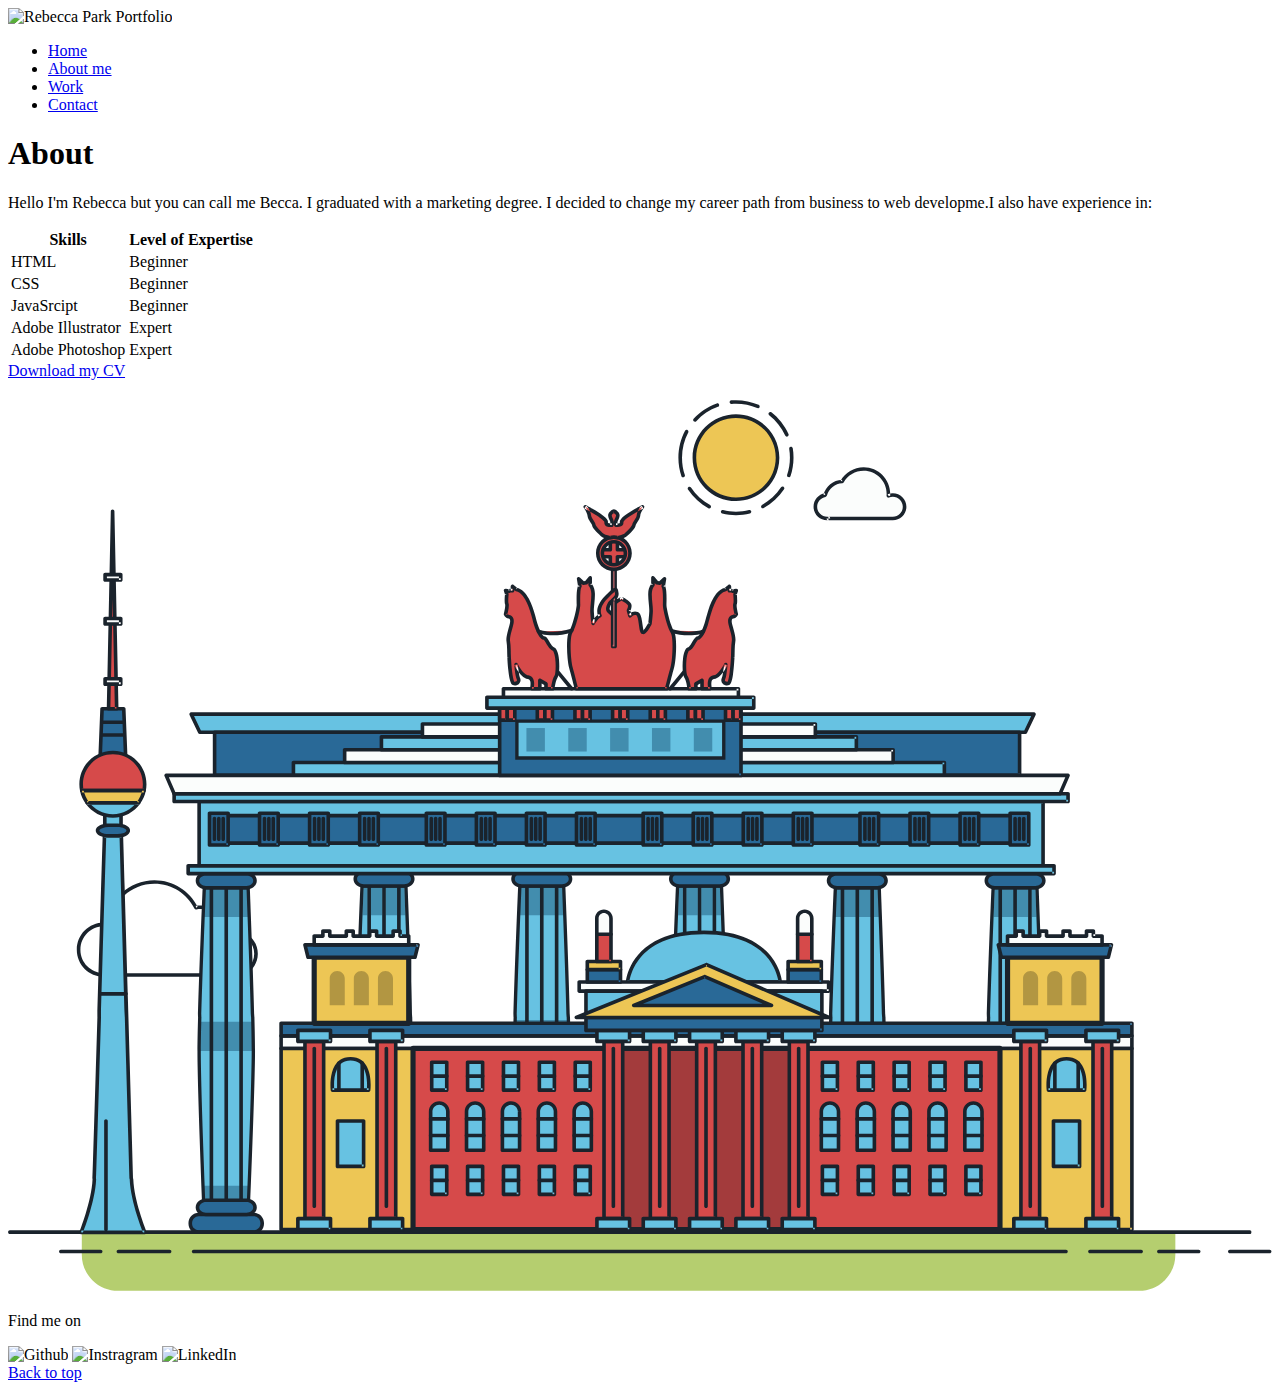
==== about.html @ 19290ca7 "Formatted page" ====
<!DOCTYPE html>
<html lang="en">

<head>
  <meta charset="utf-8">
  <title>Rebecca Park- Portfolio</title>
  <meta name="viewport" content="width=device-width, initial-scale=1.0">
  <meta name="viewport" content="width=device-width, initial-scale=1">
  <link rel="shortcut icon" href="https://en.wikipedia.org/static/images/icons/wikipedia.png">
  <link rel="stylesheet" type="text/css"
    href="https://cdnjs.cloudflare.com/ajax/libs/normalize/8.0.0/normalize.min.css">
  <link href="https://fonts.googleapis.com/css2?family=Gabarito&family=Mooli&display=swap" rel="stylesheet">
  <link rel="stylesheet" type="text/css" href="css/style.production.css">
</head>

<body>
  <header class="page-header">
    <img src="img/rebecca-park-logo.jpeg" alt="Rebecca Park Portfolio" class="page-header_item">
    <nav class="main-navigation page-header_item">
      <ul role="menubar" class="navigation-list">
        <li role="presentation">
          <a href="./index" role="menuitem" aria-label="Home page" class="navigation-list_item">Home</a>
        </li>
        <li role="presentation">
          <a href="./about.html" role="menuitem" aria-label="About information" class="navigation-list_item">About
            me</a>
        </li>
        <li role="presentation">
          <a href="./work.html" role="menuitem" aria-label="My work page"
            class="navigation-list-list_item--active">Work</a>
        </li>
        <li role="presentation">
          <a href="./contact.html" role="menuitem" aria-label="Contact information"
            class="navigation-list_item">Contact</a>
        </li>
      </ul>
    </nav>
  </header>
  <main>
    <h1>About</h1>
    <p>Hello I'm Rebecca but you can call me Becca. I graduated with a marketing degree. I decided to change my career
      path from business to web developme.I also have experience in:</p>
    <table>
      <thead>
        <tr>
          <th>Skills</th>
          <th>Level of Expertise</th>
        </tr>
      </thead>
      <tbody>
        <tr>
          <td>HTML</td>
          <td>Beginner</td>
        </tr>
        <tr>
          <td>CSS</td>
          <td>Beginner</td>
        </tr>
        <tr>
          <td>JavaSrcipt</td>
          <td>Beginner</td>
        </tr>
        <tr>
          <td>Adobe Illustrator</td>
          <td>Expert</td>
        </tr>
        <tr>
          <td>Adobe Photoshop</td>
          <td>Expert</td>
        </tr>
      </tbody>
    </table>
  </main>
  <a href="files/cv.pdf" class="button" download>Download my CV</a>
  <svg id="about-picture" xmlns="http://www.w3.org/2000/svg" class="berlin-illustration" height="auto" viewBox="0 0 700 505" xmlns:xlink="http://www.w3.org/1999/xlink">
    <defs>
        <polygon id="a" points=".06 231.917 .06 .929 688.717 .929 688.717 231.917"></polygon>
    </defs>
    <g fill="none" fill-rule="evenodd">
      <g transform="translate(0 241)" class="cloud-front">
      <path fill="#1A232C" d="M87.602,29 L87.602,28 C87.326,28.001 87.103,28.024 86.927,28.033 L86.979,29.031 L87.947,28.78 C85.741,20.282 78.041,14.002 68.852,14 C67.858,14 66.904,14.096 65.98,14.231 L66.125,15.22 L67.019,14.772 C62.626,6.015 53.567,0.001 43.102,0 C29.041,0.002 17.524,10.848 16.443,24.632 L17.44,24.71 L17.606,23.724 C16.803,23.589 15.969,23.5 15.102,23.5 C6.817,23.501 0.102,30.215 0.102,38.5 C0.102,46.785 6.817,53.499 15.102,53.5 L87.602,53.5 C94.644,53.499 100.351,47.792 100.352,40.75 C100.351,33.708 94.644,28.001 87.602,28 L87.602,30 C90.573,30 93.254,31.202 95.203,33.149 C97.15,35.097 98.351,37.778 98.352,40.75 C98.351,43.722 97.15,46.403 95.203,48.351 C93.254,50.298 90.573,51.5 87.602,51.5 L15.102,51.5 C11.509,51.5 8.265,50.046 5.909,47.692 C3.555,45.337 2.102,42.093 2.102,38.5 C2.102,34.907 3.555,31.663 5.909,29.308 C8.265,26.954 11.509,25.5 15.102,25.5 C15.831,25.5 16.553,25.575 17.273,25.697 C17.551,25.743 17.832,25.672 18.055,25.499 C18.277,25.325 18.414,25.07 18.436,24.789 C19.436,12.04 30.094,1.998 43.102,2 C52.786,1.999 61.163,7.564 65.231,15.669 C65.425,16.055 65.842,16.272 66.27,16.21 C67.132,16.084 67.988,16 68.852,16 C77.108,15.998 84.027,21.647 86.011,29.283 C86.13,29.741 86.557,30.054 87.031,30.03 C87.27,30.017 87.457,29.999 87.602,30 L87.602,29" transform="translate(38 36)"></path>
        </g>
        <path fill="#B5CE6F" d="M646.484,484.382 C646.484,489.501 644.531,494.62 640.627,498.525 C636.722,502.43 631.603,504.382 626.484,504.382 L60.873,504.382 C55.754,504.382 50.636,502.43 46.731,498.525 C42.826,494.62 40.873,489.501 40.873,484.382 L40.873,471.917 L646.484,471.917 L646.484,484.382"></path>
        <polyline fill="#67C2E2" points="334.824 185.029 101.449 185.029 106.209 195.08 563.438 195.08 568.2 185.029 334.824 185.029"></polyline>
        <path fill="#1A232C" d="M334.824,185.029 L334.824,184.029 L101.449,184.029 C101.104,184.029 100.788,184.203 100.604,184.494 C100.42,184.785 100.398,185.146 100.545,185.457 L105.306,195.508 C105.471,195.856 105.824,196.079 106.209,196.079 L563.438,196.079 C563.824,196.079 564.177,195.856 564.342,195.508 L569.104,185.457 C569.251,185.146 569.229,184.785 569.045,184.494 C568.861,184.203 568.544,184.029 568.2,184.029 L334.824,184.029 L334.824,186.029 L566.62,186.029 L562.806,194.08 L106.842,194.08 L103.029,186.029 L334.824,186.029 L334.824,185.029"></path>
        <polygon fill="#296997" points="114.416 218.974 560.222 218.974 560.222 195.08 114.416 195.08"></polygon>
        <path fill="#1A232C" d="M560.222,218.974 L560.222,217.974 L115.416,217.974 L115.416,196.079 L559.222,196.079 L559.222,218.974 L560.222,218.974 L560.222,217.974 L560.222,218.974 L561.222,218.974 L561.222,195.08 C561.222,194.816 561.115,194.559 560.929,194.372 C560.742,194.186 560.485,194.08 560.222,194.08 L114.416,194.08 C114.152,194.08 113.895,194.186 113.708,194.372 C113.522,194.559 113.416,194.816 113.416,195.08 L113.416,218.974 C113.416,219.237 113.522,219.495 113.708,219.681 C113.895,219.867 114.152,219.974 114.416,219.974 L560.222,219.974 C560.485,219.974 560.742,219.867 560.929,219.681 C561.115,219.495 561.222,219.237 561.222,218.974 L560.222,218.974"></path>
        <polygon fill="#67C2E2" points="105.85 269.08 573.225 269.08 573.225 233.398 105.85 233.398"></polygon>
        <path fill="#1A232C" d="M573.225,233.398 L573.225,232.398 L105.85,232.398 C105.587,232.398 105.329,232.505 105.143,232.691 C104.957,232.877 104.85,233.134 104.85,233.398 L104.85,269.08 C104.85,269.344 104.957,269.601 105.143,269.788 C105.329,269.974 105.587,270.08 105.85,270.08 L573.225,270.08 C573.488,270.08 573.745,269.974 573.932,269.788 C574.118,269.601 574.225,269.344 574.225,269.08 L574.225,233.398 C574.225,233.134 574.118,232.877 573.932,232.691 C573.745,232.505 573.488,232.398 573.225,232.398 L573.225,233.398 L572.225,233.398 L572.225,268.08 L106.85,268.08 L106.85,234.398 L573.225,234.398 L573.225,233.398 L572.225,233.398 L573.225,233.398"></path>
        <polygon fill="#296997" points="116.751 256.508 562.557 256.508 562.557 241.243 116.751 241.243"></polygon>
        <path fill="#1A232C" d="M562.557,256.508 L562.557,255.508 L117.75,255.508 L117.75,242.243 L561.557,242.243 L561.557,256.508 L562.557,256.508 L562.557,255.508 L562.557,256.508 L563.557,256.508 L563.557,241.243 C563.557,240.979 563.45,240.722 563.264,240.535 C563.078,240.349 562.82,240.243 562.557,240.243 L116.75,240.243 C116.487,240.243 116.23,240.349 116.043,240.535 C115.857,240.722 115.751,240.979 115.751,241.243 L115.751,256.508 C115.751,256.771 115.857,257.029 116.043,257.215 C116.23,257.401 116.487,257.508 116.751,257.508 L562.557,257.508 C562.82,257.508 563.077,257.401 563.264,257.215 C563.45,257.029 563.557,256.771 563.557,256.508 L562.557,256.508"></path>
        <polygon fill="#67C2E2" points="158.07 218.974 518.563 218.974 518.563 211.858 158.07 211.858"></polygon>
        <path fill="#1A232C" d="M518.563,211.858 L518.563,210.858 L158.07,210.858 C157.807,210.858 157.549,210.964 157.363,211.151 C157.177,211.337 157.07,211.594 157.07,211.858 L157.07,218.974 C157.07,219.237 157.177,219.495 157.363,219.681 C157.549,219.867 157.807,219.974 158.07,219.974 L518.563,219.974 C518.826,219.974 519.083,219.867 519.27,219.681 C519.456,219.495 519.562,219.237 519.562,218.974 L519.562,211.858 C519.562,211.594 519.456,211.337 519.27,211.151 C519.083,210.964 518.826,210.858 518.563,210.858 L518.563,211.858 L517.563,211.858 L517.563,217.974 L159.07,217.974 L159.07,212.858 L518.563,212.858 L518.563,211.858 L517.563,211.858 L518.563,211.858"></path>
        <polygon fill="#FBFDFC" points="186.438 211.858 490.194 211.858 490.194 204.741 186.438 204.741"></polygon>
        <path fill="#1A232C" d="M490.194,204.741 L490.194,203.741 L186.438,203.741 C186.175,203.741 185.917,203.848 185.731,204.034 C185.545,204.221 185.438,204.478 185.438,204.741 L185.438,211.858 C185.438,212.121 185.545,212.379 185.731,212.565 C185.917,212.751 186.175,212.858 186.438,212.858 L490.194,212.858 C490.458,212.858 490.715,212.751 490.902,212.565 C491.088,212.379 491.194,212.121 491.194,211.858 L491.194,204.741 C491.194,204.478 491.088,204.221 490.902,204.034 C490.715,203.848 490.458,203.741 490.194,203.741 L490.194,204.741 L489.194,204.741 L489.194,210.858 L187.438,210.858 L187.438,205.741 L490.194,205.741 L490.194,204.741 L489.194,204.741 L490.194,204.741"></path>
        <polygon fill="#67C2E2" points="206.805 204.741 469.828 204.741 469.828 197.624 206.805 197.624"></polygon>
        <path fill="#1A232C" d="M469.828,197.624 L469.828,196.624 L206.805,196.624 C206.541,196.624 206.284,196.731 206.098,196.917 C205.911,197.103 205.805,197.361 205.805,197.624 L205.805,204.741 C205.805,205.005 205.911,205.262 206.098,205.449 C206.284,205.635 206.541,205.741 206.805,205.741 L469.828,205.741 C470.091,205.741 470.349,205.635 470.535,205.449 C470.722,205.262 470.828,205.005 470.828,204.741 L470.828,197.624 C470.828,197.361 470.722,197.103 470.535,196.917 C470.349,196.731 470.091,196.624 469.828,196.624 L469.828,197.624 L468.828,197.624 L468.828,203.741 L207.805,203.741 L207.805,198.624 L469.828,198.624 L469.828,197.624 L468.828,197.624 L469.828,197.624"></path>
        <polygon fill="#FBFDFC" points="229.521 197.624 447.111 197.624 447.111 190.509 229.521 190.509"></polygon>
        <path fill="#1A232C" d="M447.111,190.509 L447.111,189.509 L229.521,189.509 C229.258,189.509 229,189.616 228.814,189.802 C228.628,189.988 228.521,190.246 228.521,190.509 L228.521,197.624 C228.521,197.888 228.628,198.145 228.814,198.332 C229,198.518 229.258,198.624 229.521,198.624 L447.111,198.624 C447.375,198.624 447.632,198.518 447.818,198.332 C448.005,198.145 448.111,197.888 448.111,197.624 L448.111,190.509 C448.111,190.246 448.005,189.988 447.818,189.802 C447.632,189.616 447.375,189.509 447.111,189.509 L447.111,190.509 L446.111,190.509 L446.111,196.624 L230.521,196.624 L230.521,191.509 L447.111,191.509 L447.111,190.509 L446.111,190.509 L447.111,190.509"></path>
        <path fill="#67C2E2" d="M135.607,355.447 C135.163,337.766 134.264,313.326 133.648,297.387 C133.274,287.721 133.004,281.18 133.004,281.18 L108.722,281.18 C108.722,281.18 108.452,287.721 108.079,297.387 C107.462,313.326 106.563,337.766 106.119,355.447 C105.953,362.059 105.85,367.732 105.85,371.653 L105.85,371.654 C105.85,386.117 107.243,424.332 108.089,446.189 C108.457,455.706 108.722,462.126 108.722,462.126 L133.004,462.126 C133.004,462.126 133.269,455.706 133.637,446.189 C134.482,424.332 135.876,386.117 135.876,371.654 L135.876,371.653 C135.876,367.732 135.773,362.059 135.607,355.447"></path>
        <path fill="#428DAE" d="M133.648 297.387L108.079 297.387C108.452 287.721 108.722 281.18 108.722 281.18L133.004 281.18C133.004 281.18 133.274 287.721 133.648 297.387M135.876 371.654L105.85 371.654 105.85 371.653C105.85 367.732 105.953 362.059 106.119 355.447L135.607 355.447C135.773 362.059 135.876 367.732 135.876 371.653L135.876 371.654M133.004 462.126L108.722 462.126C108.722 462.126 108.457 455.706 108.089 446.189L133.637 446.189C133.269 455.706 133.004 462.126 133.004 462.126"></path>
        <path fill="#1A232C" d="M109.612,461.199 L132.114,461.199 C132.447,453.007 134.949,390.886 134.949,371.653 C134.949,352.42 132.447,290.299 132.114,282.108 L109.612,282.108 C109.279,290.299 106.778,352.42 106.778,371.653 C106.778,390.886 109.279,453.007 109.612,461.199 Z M133.895,463.054 L107.832,463.054 L107.794,462.164 C107.766,461.466 104.922,392.193 104.922,371.653 C104.922,351.114 107.766,281.839 107.794,281.142 L107.832,280.252 L133.895,280.252 L133.931,281.142 C133.96,281.839 136.804,351.114 136.804,371.653 C136.804,392.193 133.96,461.466 133.931,462.164 L133.895,463.054 L133.895,463.054 Z"></path>
        <path fill="#1A232C" d="M111.638 281.18L111.638 462.126C111.638 462.679 112.086 463.126 112.638 463.126 113.19 463.126 113.638 462.679 113.638 462.126L113.638 281.18C113.638 280.628 113.19 280.18 112.638 280.18 112.086 280.18 111.638 280.628 111.638 281.18M119.863 281.18L119.863 462.126C119.863 462.679 120.311 463.126 120.863 463.126 121.416 463.126 121.863 462.679 121.863 462.126L121.863 281.18C121.863 280.628 121.416 280.18 120.863 280.18 120.311 280.18 119.863 280.628 119.863 281.18M128.088 281.18L128.088 462.126C128.088 462.679 128.536 463.126 129.088 463.126 129.64 463.126 130.088 462.679 130.088 462.126L130.088 281.18C130.088 280.628 129.64 280.18 129.088 280.18 128.536 280.18 128.088 280.628 128.088 281.18"></path>
        <path fill="#296997" d="M136.79,277.265 C136.79,279.418 134.675,281.18 132.09,281.18 L109.636,281.18 C107.051,281.18 104.936,279.418 104.936,277.265 C104.936,275.111 107.051,273.349 109.636,273.349 L132.09,273.349 C134.675,273.349 136.79,275.111 136.79,277.265"></path>
        <path fill="#1A232C" d="M136.79,277.265 L135.79,277.265 C135.789,278.005 135.433,278.704 134.769,279.262 C134.109,279.814 133.155,280.181 132.09,280.18 L109.636,280.18 C108.571,280.181 107.617,279.814 106.956,279.262 C106.293,278.704 105.936,278.005 105.936,277.265 C105.936,276.524 106.293,275.825 106.957,275.267 C107.617,274.715 108.571,274.348 109.636,274.349 L132.09,274.349 C133.155,274.348 134.109,274.716 134.769,275.267 C135.433,275.825 135.789,276.524 135.79,277.265 L137.79,277.265 C137.791,275.851 137.09,274.593 136.049,273.731 C135.006,272.863 133.61,272.35 132.09,272.349 L109.636,272.349 C108.116,272.35 106.72,272.863 105.676,273.731 C104.636,274.593 103.935,275.851 103.936,277.265 C103.935,278.678 104.636,279.937 105.677,280.798 C106.72,281.666 108.116,282.179 109.636,282.18 L132.09,282.18 C133.61,282.179 135.006,281.666 136.049,280.798 C137.09,279.937 137.791,278.678 137.79,277.265 L136.79,277.265"></path>
        <path fill="#296997" d="M140.775,467.217 C140.775,469.803 138.661,471.917 136.076,471.917 L105.65,471.917 C103.065,471.917 100.951,469.803 100.951,467.217 L100.951,466.825 C100.951,464.241 103.065,462.126 105.65,462.126 L136.076,462.126 C138.661,462.126 140.775,464.241 140.775,466.825 L140.775,467.217"></path>
        <path fill="#1A232C" d="M140.775,467.217 L139.775,467.217 C139.775,468.235 139.361,469.155 138.688,469.83 C138.013,470.503 137.093,470.917 136.076,470.917 L105.65,470.917 C104.633,470.917 103.713,470.504 103.038,469.83 C102.365,469.155 101.951,468.235 101.951,467.217 L101.951,466.825 C101.951,465.808 102.365,464.889 103.038,464.214 C103.713,463.54 104.633,463.127 105.65,463.126 L136.076,463.126 C137.093,463.127 138.013,463.54 138.688,464.214 C139.362,464.889 139.775,465.808 139.775,466.825 L139.775,467.217 L141.775,467.217 L141.775,466.825 C141.772,463.684 139.217,461.13 136.076,461.126 L105.65,461.126 C102.509,461.13 99.955,463.684 99.951,466.825 L99.951,467.217 C99.954,470.36 102.509,472.914 105.65,472.917 L136.076,472.917 C139.217,472.914 141.772,470.36 141.775,467.217 L140.775,467.217"></path>
        <path fill="#296997" d="M136.79,458.208 C136.79,460.363 134.675,462.126 132.09,462.126 L109.636,462.126 C107.051,462.126 104.936,460.363 104.936,458.208 C104.936,456.057 107.051,454.292 109.636,454.292 L132.09,454.292 C134.675,454.292 136.79,456.057 136.79,458.208"></path>
        <path fill="#1A232C" d="M136.79,458.208 L135.79,458.208 C135.789,458.949 135.432,459.649 134.769,460.207 C134.108,460.76 133.154,461.128 132.09,461.126 L109.636,461.126 C108.572,461.128 107.617,460.76 106.957,460.207 C106.293,459.649 105.936,458.949 105.936,458.208 C105.936,457.47 106.293,456.77 106.957,456.212 C107.617,455.659 108.572,455.291 109.636,455.292 L132.09,455.292 C133.154,455.291 134.108,455.659 134.769,456.212 C135.433,456.77 135.789,457.47 135.79,458.208 L137.79,458.208 C137.791,456.796 137.09,455.538 136.05,454.675 C135.006,453.808 133.61,453.294 132.09,453.292 L109.636,453.292 C108.115,453.294 106.719,453.808 105.676,454.675 C104.636,455.538 103.935,456.796 103.936,458.208 C103.935,459.622 104.636,460.881 105.676,461.743 C106.72,462.611 108.116,463.125 109.636,463.126 L132.09,463.126 C133.61,463.125 135.006,462.611 136.05,461.743 C137.09,460.881 137.791,459.622 137.79,458.208 L136.79,458.208"></path>
        <path fill="#67C2E2" d="M572.471,355.447 C572.025,337.766 571.126,313.326 570.51,297.387 C570.137,287.721 569.867,281.18 569.867,281.18 L545.585,281.18 C545.585,281.18 545.315,287.721 544.942,297.387 C544.326,313.326 543.427,337.766 542.981,355.447 C542.815,362.059 542.713,367.732 542.713,371.653 L542.713,371.654 C542.713,386.117 544.107,424.332 544.952,446.189 C545.32,455.706 545.585,462.126 545.585,462.126 L569.867,462.126 C569.867,462.126 570.132,455.706 570.499,446.189 C571.346,424.332 572.739,386.117 572.739,371.654 L572.739,371.653 C572.739,367.732 572.637,362.059 572.471,355.447"></path>
        <path fill="#428DAE" d="M569.582 297.387L566.951 297.387 566.951 282.108 568.977 282.108C569.063 284.206 569.29 289.841 569.582 297.387M564.951 297.387L545.871 297.387C546.162 289.841 546.39 284.206 546.476 282.108L564.951 282.108 564.951 297.387M571.8 369.187L566.951 369.187 566.951 356.265 571.562 356.265C571.685 361.272 571.771 365.701 571.8 369.187M564.951 369.187L543.653 369.187C543.684 365.512 543.777 360.79 543.912 355.447L553.551 355.447 553.551 356.265 564.951 356.265 564.951 369.187"></path>
        <path fill="#1A232C" d="M546.476,461.199 L568.977,461.199 C569.31,453.007 571.812,390.886 571.812,371.653 C571.812,352.42 569.31,290.299 568.977,282.108 L546.476,282.108 C546.142,290.299 543.642,352.42 543.642,371.653 C543.642,390.886 546.142,453.007 546.476,461.199 M570.758,463.054 L544.694,463.054 L544.658,462.164 C544.629,461.466 541.785,392.193 541.785,371.653 C541.785,351.114 544.629,281.839 544.658,281.142 L544.694,280.252 L570.758,280.252 L570.795,281.142 C570.823,281.839 573.667,351.114 573.667,371.653 C573.667,392.193 570.823,461.466 570.795,462.164 L570.758,463.054"></path>
        <path fill="#1A232C" d="M548.501 281.18L548.501 462.126C548.501 462.679 548.949 463.126 549.501 463.126 550.053 463.126 550.501 462.679 550.501 462.126L550.501 281.18C550.501 280.628 550.053 280.18 549.501 280.18 548.949 280.18 548.501 280.628 548.501 281.18M556.727 281.18L556.727 462.126C556.727 462.679 557.174 463.126 557.727 463.126 558.279 463.126 558.727 462.679 558.727 462.126L558.727 281.18C558.727 280.628 558.279 280.18 557.727 280.18 557.174 280.18 556.727 280.628 556.727 281.18M564.951 281.18L564.951 462.126C564.951 462.679 565.399 463.126 565.951 463.126 566.503 463.126 566.951 462.679 566.951 462.126L566.951 281.18C566.951 280.628 566.503 280.18 565.951 280.18 565.399 280.18 564.951 280.628 564.951 281.18"></path>
        <path fill="#296997" d="M573.653,277.265 C573.653,279.418 571.537,281.18 568.953,281.18 L546.499,281.18 C543.915,281.18 541.799,279.418 541.799,277.265 C541.799,275.111 543.915,273.349 546.499,273.349 L568.953,273.349 C571.537,273.349 573.653,275.111 573.653,277.265"></path>
        <path fill="#1A232C" d="M573.653,277.265 L572.653,277.265 C572.653,278.005 572.296,278.704 571.632,279.262 C570.972,279.814 570.017,280.181 568.953,280.18 L546.499,280.18 C545.435,280.181 544.48,279.814 543.82,279.262 C543.156,278.704 542.8,278.005 542.799,277.265 C542.8,276.525 543.156,275.825 543.82,275.267 C544.481,274.715 545.435,274.348 546.499,274.349 L568.953,274.349 C570.017,274.348 570.972,274.715 571.632,275.267 C572.296,275.825 572.653,276.525 572.653,277.265 L574.653,277.265 C574.654,275.851 573.953,274.593 572.912,273.731 C571.869,272.863 570.473,272.35 568.953,272.349 L546.499,272.349 C544.979,272.35 543.583,272.863 542.54,273.731 C541.499,274.593 540.798,275.851 540.799,277.265 C540.798,278.679 541.499,279.937 542.54,280.798 C543.583,281.666 544.979,282.179 546.499,282.18 L568.953,282.18 C570.473,282.179 571.869,281.666 572.912,280.798 C573.953,279.937 574.654,278.679 574.653,277.265 L573.653,277.265"></path>
        <path fill="#296997" d="M577.639,467.217 C577.639,469.803 575.524,471.917 572.938,471.917 L542.514,471.917 C539.929,471.917 537.813,469.803 537.813,467.217 L537.813,466.825 C537.813,464.241 539.929,462.126 542.514,462.126 L572.938,462.126 C575.524,462.126 577.639,464.241 577.639,466.825 L577.639,467.217"></path>
        <path fill="#1A232C" d="M577.639,467.217 L576.639,467.217 C576.638,468.235 576.225,469.155 575.551,469.83 C574.876,470.503 573.956,470.917 572.938,470.917 L542.514,470.917 C541.497,470.917 540.576,470.503 539.901,469.83 C539.227,469.155 538.814,468.234 538.813,467.217 L538.813,466.825 C538.814,465.808 539.227,464.889 539.901,464.214 C540.576,463.54 541.497,463.127 542.514,463.126 L572.938,463.126 C573.956,463.127 574.876,463.54 575.551,464.214 C576.225,464.888 576.638,465.808 576.639,466.825 L576.639,467.217 L578.639,467.217 L578.639,466.825 C578.635,463.684 576.081,461.13 572.938,461.126 L542.514,461.126 C539.372,461.13 536.817,463.684 536.813,466.825 L536.813,467.217 C536.817,470.36 539.372,472.914 542.514,472.917 L572.938,472.917 C576.081,472.914 578.635,470.359 578.639,467.217 L577.639,467.217"></path>
        <path fill="#296997" d="M573.653,458.208 C573.653,460.363 571.537,462.126 568.953,462.126 L546.499,462.126 C543.915,462.126 541.799,460.363 541.799,458.208 C541.799,456.057 543.915,454.292 546.499,454.292 L568.953,454.292 C571.537,454.292 573.653,456.057 573.653,458.208"></path>
        <path fill="#1A232C" d="M573.653,458.208 L572.653,458.208 C572.653,458.949 572.296,459.649 571.632,460.207 C570.971,460.76 570.017,461.128 568.953,461.126 L546.499,461.126 C545.435,461.128 544.481,460.76 543.82,460.207 C543.157,459.649 542.799,458.949 542.799,458.208 C542.799,457.47 543.156,456.77 543.82,456.212 C544.481,455.659 545.435,455.291 546.499,455.292 L568.953,455.292 C570.017,455.291 570.971,455.659 571.632,456.212 C572.296,456.77 572.653,457.47 572.653,458.208 L574.653,458.208 C574.654,456.796 573.953,455.538 572.912,454.675 C571.869,453.808 570.473,453.294 568.953,453.292 L546.499,453.292 C544.979,453.294 543.583,453.808 542.54,454.675 C541.499,455.538 540.798,456.796 540.799,458.208 C540.798,459.622 541.499,460.881 542.54,461.743 C543.583,462.611 544.979,463.125 546.499,463.126 L568.953,463.126 C570.473,463.125 571.869,462.611 572.912,461.743 C573.953,460.881 574.654,459.622 574.653,458.208 L573.653,458.208"></path>
        <path fill="#67C2E2" d="M485.098,355.447 C484.654,337.766 483.753,313.326 483.137,297.387 C482.764,287.721 482.494,281.18 482.494,281.18 L458.213,281.18 C458.213,281.18 457.942,287.721 457.569,297.387 C456.953,313.326 456.055,337.766 455.608,355.447 C455.443,362.059 455.34,367.732 455.34,371.653 L455.34,371.654 C455.34,386.117 456.733,424.332 457.58,446.189 C457.948,455.706 458.213,462.126 458.213,462.126 L482.494,462.126 C482.494,462.126 482.759,455.706 483.126,446.189 C483.973,424.332 485.366,386.117 485.366,371.654 L485.366,371.653 C485.366,367.732 485.265,362.059 485.098,355.447"></path>
        <path fill="#428DAE" d="M483.137 297.387L457.569 297.387C457.942 287.721 458.213 281.18 458.213 281.18L482.494 281.18C482.494 281.18 482.764 287.721 483.137 297.387M485.355 369.187L455.351 369.187C455.382 365.502 455.475 360.78 455.608 355.447L485.098 355.447C485.232 360.78 485.325 365.502 485.355 369.187"></path>
        <path fill="#1A232C" d="M459.103,461.199 L481.605,461.199 C481.938,453.007 484.439,390.886 484.439,371.653 C484.439,352.42 481.938,290.299 481.605,282.108 L459.103,282.108 C458.769,290.299 456.268,352.42 456.268,371.653 C456.268,390.886 458.769,453.007 459.103,461.199 Z M483.386,463.054 L457.321,463.054 L457.285,462.164 C457.256,461.466 454.412,392.193 454.412,371.653 C454.412,351.114 457.256,281.839 457.285,281.142 L457.321,280.252 L483.386,280.252 L483.422,281.142 C483.45,281.839 486.294,351.114 486.294,371.653 C486.294,392.193 483.45,461.466 483.422,462.164 L483.386,463.054 L483.386,463.054 Z"></path>
        <path fill="#1A232C" d="M461.128 281.18L461.128 462.126C461.128 462.679 461.576 463.126 462.128 463.126 462.68 463.126 463.128 462.679 463.128 462.126L463.128 281.18C463.128 280.628 462.68 280.18 462.128 280.18 461.576 280.18 461.128 280.628 461.128 281.18M469.354 281.18L469.354 462.126C469.354 462.679 469.801 463.126 470.354 463.126 470.906 463.126 471.354 462.679 471.354 462.126L471.354 281.18C471.354 280.628 470.906 280.18 470.354 280.18 469.801 280.18 469.354 280.628 469.354 281.18M477.578 281.18L477.578 462.126C477.578 462.679 478.026 463.126 478.578 463.126 479.13 463.126 479.578 462.679 479.578 462.126L479.578 281.18C479.578 280.628 479.13 280.18 478.578 280.18 478.026 280.18 477.578 280.628 477.578 281.18"></path>
        <path fill="#296997" d="M486.281,277.265 C486.281,279.418 484.164,281.18 481.58,281.18 L459.126,281.18 C456.542,281.18 454.426,279.418 454.426,277.265 C454.426,275.111 456.542,273.349 459.126,273.349 L481.58,273.349 C484.164,273.349 486.281,275.111 486.281,277.265"></path>
        <path fill="#1A232C" d="M486.281,277.265 L485.281,277.265 C485.281,278.005 484.924,278.704 484.26,279.262 C483.599,279.814 482.644,280.181 481.58,280.18 L459.126,280.18 C458.062,280.181 457.107,279.814 456.447,279.262 C455.783,278.704 455.427,278.005 455.426,277.265 C455.427,276.525 455.783,275.825 456.447,275.267 C457.108,274.715 458.062,274.348 459.126,274.349 L481.58,274.349 C482.644,274.348 483.599,274.716 484.26,275.268 C484.924,275.825 485.281,276.525 485.281,277.265 L487.281,277.265 C487.282,275.851 486.58,274.593 485.54,273.731 C484.496,272.863 483.1,272.35 481.58,272.349 L459.126,272.349 C457.606,272.35 456.21,272.863 455.167,273.731 C454.126,274.593 453.425,275.851 453.426,277.265 C453.425,278.679 454.126,279.937 455.167,280.798 C456.21,281.666 457.606,282.179 459.126,282.18 L481.58,282.18 C483.1,282.179 484.496,281.666 485.54,280.799 C486.58,279.937 487.282,278.679 487.281,277.265 L486.281,277.265"></path>
        <path fill="#296997" d="M490.266,467.217 C490.266,469.803 488.151,471.917 485.565,471.917 L455.141,471.917 C452.556,471.917 450.44,469.803 450.44,467.217 L450.44,466.825 C450.44,464.241 452.556,462.126 455.141,462.126 L485.565,462.126 C488.151,462.126 490.266,464.241 490.266,466.825 L490.266,467.217"></path>
        <path fill="#1A232C" d="M490.266,467.217 L489.266,467.217 C489.265,468.235 488.852,469.155 488.178,469.83 C487.503,470.503 486.583,470.917 485.565,470.917 L455.141,470.917 C454.124,470.917 453.203,470.503 452.528,469.83 C451.854,469.155 451.441,468.234 451.44,467.217 L451.44,466.825 C451.441,465.808 451.854,464.889 452.528,464.214 C453.203,463.54 454.124,463.127 455.141,463.126 L485.565,463.126 C486.583,463.127 487.503,463.54 488.178,464.214 C488.852,464.888 489.265,465.808 489.266,466.825 L489.266,467.217 L491.266,467.217 L491.266,466.825 C491.262,463.684 488.708,461.13 485.565,461.126 L455.141,461.126 C451.999,461.13 449.444,463.684 449.44,466.825 L449.44,467.217 C449.444,470.36 451.999,472.914 455.141,472.917 L485.565,472.917 C488.708,472.914 491.262,470.359 491.266,467.217 L490.266,467.217"></path>
        <path fill="#296997" d="M486.281,458.208 C486.281,460.363 484.164,462.126 481.58,462.126 L459.126,462.126 C456.542,462.126 454.426,460.363 454.426,458.208 C454.426,456.057 456.542,454.292 459.126,454.292 L481.58,454.292 C484.164,454.292 486.281,456.057 486.281,458.208"></path>
        <path fill="#1A232C" d="M486.281,458.208 L485.281,458.208 C485.281,458.949 484.923,459.649 484.26,460.207 C483.599,460.76 482.644,461.128 481.58,461.126 L459.126,461.126 C458.062,461.128 457.108,460.76 456.447,460.207 C455.784,459.649 455.427,458.949 455.426,458.208 C455.426,457.47 455.783,456.77 456.447,456.212 C457.108,455.659 458.062,455.291 459.126,455.292 L481.58,455.292 C482.644,455.291 483.598,455.659 484.26,456.212 C484.924,456.77 485.281,457.47 485.281,458.208 L487.281,458.208 C487.282,456.795 486.58,455.538 485.54,454.675 C484.496,453.808 483.1,453.294 481.58,453.292 L459.126,453.292 C457.606,453.294 456.21,453.808 455.167,454.675 C454.126,455.538 453.425,456.796 453.426,458.208 C453.425,459.622 454.126,460.881 455.167,461.743 C456.21,462.611 457.606,463.125 459.126,463.126 L481.58,463.126 C483.1,463.125 484.496,462.611 485.54,461.743 C486.581,460.881 487.282,459.622 487.281,458.208 L486.281,458.208"></path>
        <path fill="#67C2E2" d="M397.726,354.466 C397.28,336.787 396.381,312.346 395.765,296.407 C395.392,286.742 395.122,280.2 395.122,280.2 L370.84,280.2 C370.84,280.2 370.57,286.742 370.197,296.407 C369.581,312.346 368.682,336.787 368.236,354.466 C368.07,361.078 367.968,366.751 367.968,370.672 L367.968,370.673 C367.968,385.136 369.361,423.352 370.207,445.208 C370.575,454.726 370.84,461.146 370.84,461.146 L395.122,461.146 C395.122,461.146 395.386,454.726 395.754,445.208 C396.601,423.352 397.994,385.136 397.994,370.673 L397.994,370.672 C397.994,366.751 397.892,361.078 397.726,354.466"></path>
        <path fill="#428DAE" d="M394.837 296.407L392.206 296.407 392.206 281.127 394.233 281.127C394.318 283.225 394.545 288.861 394.837 296.407L394.837 296.407zM383.981 296.407L390.206 296.407 390.206 281.127 383.981 281.127 383.981 296.407zM375.756 296.407L381.98 296.407 381.98 281.127 375.756 281.127 375.756 296.407zM373.756 296.407L371.126 296.407C371.417 288.861 371.645 283.225 371.73 281.127L373.756 281.127 373.756 296.407 373.756 296.407zM397.062 369.187L392.206 369.187 392.206 354.466 396.796 354.466C396.943 360.298 397.041 365.389 397.062 369.187L397.062 369.187zM383.981 369.187L390.206 369.187 390.206 354.466 383.981 354.466 383.981 369.187zM375.756 369.187L381.98 369.187 381.98 354.466 375.756 354.466 375.756 369.187zM373.756 369.187L368.9 369.187C368.921 365.389 369.019 360.298 369.166 354.466L373.756 354.466 373.756 369.187 373.756 369.187z"></path>
        <path fill="#1A232C" d="M371.73,460.218 L394.233,460.218 C394.565,452.027 397.066,389.906 397.066,370.672 C397.066,351.44 394.565,289.319 394.233,281.127 L371.73,281.127 C371.397,289.319 368.895,351.44 368.895,370.672 C368.895,389.906 371.397,452.027 371.73,460.218 M396.013,462.074 L369.949,462.074 L369.912,461.184 C369.884,460.486 367.04,391.212 367.04,370.672 C367.04,350.133 369.884,280.859 369.912,280.162 L369.949,279.272 L396.013,279.272 L396.05,280.162 C396.078,280.859 398.922,350.133 398.922,370.672 C398.922,391.212 396.078,460.486 396.05,461.184 L396.013,462.074"></path>
        <path fill="#1A232C" d="M373.756 280.2L373.756 461.146C373.756 461.698 374.203 462.146 374.756 462.146 375.308 462.146 375.756 461.698 375.756 461.146L375.756 280.2C375.756 279.647 375.308 279.2 374.756 279.2 374.203 279.2 373.756 279.647 373.756 280.2M381.98 280.2L381.98 461.146C381.98 461.698 382.428 462.146 382.98 462.146 383.533 462.146 383.981 461.698 383.981 461.146L383.981 280.2C383.981 279.647 383.533 279.2 382.98 279.2 382.428 279.2 381.98 279.647 381.98 280.2M390.206 280.2L390.206 461.146C390.206 461.698 390.654 462.146 391.206 462.146 391.758 462.146 392.206 461.698 392.206 461.146L392.206 280.2C392.206 279.647 391.758 279.2 391.206 279.2 390.654 279.2 390.206 279.647 390.206 280.2"></path>
        <path fill="#296997" d="M398.908,276.285 C398.908,278.439 396.792,280.2 394.208,280.2 L371.754,280.2 C369.17,280.2 367.053,278.439 367.053,276.285 C367.053,274.13 369.17,272.369 371.754,272.369 L394.208,272.369 C396.792,272.369 398.908,274.13 398.908,276.285"></path>
        <path fill="#1A232C" d="M398.908,276.285 L397.908,276.285 C397.907,277.025 397.551,277.724 396.887,278.281 C396.227,278.833 395.272,279.201 394.208,279.2 L371.754,279.2 C370.69,279.201 369.735,278.833 369.074,278.281 C368.41,277.724 368.053,277.025 368.053,276.285 C368.053,275.544 368.41,274.845 369.074,274.287 C369.735,273.735 370.69,273.367 371.754,273.369 L394.208,273.369 C395.272,273.367 396.227,273.735 396.887,274.287 C397.551,274.844 397.907,275.544 397.908,276.285 L399.908,276.285 C399.909,274.871 399.208,273.612 398.167,272.75 C397.124,271.883 395.728,271.37 394.208,271.369 L371.754,271.369 C370.234,271.37 368.838,271.883 367.794,272.75 C366.754,273.612 366.052,274.871 366.053,276.285 C366.052,277.699 366.754,278.957 367.795,279.818 C368.838,280.686 370.234,281.198 371.754,281.2 L394.208,281.2 C395.728,281.198 397.123,280.686 398.167,279.818 C399.208,278.957 399.909,277.698 399.908,276.285 L398.908,276.285"></path>
        <path fill="#296997" d="M402.894,466.237 C402.894,468.823 400.779,470.937 398.193,470.937 L367.768,470.937 C365.183,470.937 363.068,468.823 363.068,466.237 L363.068,465.844 C363.068,463.26 365.183,461.146 367.768,461.146 L398.193,461.146 C400.779,461.146 402.894,463.26 402.894,465.844 L402.894,466.237"></path>
        <path fill="#1A232C" d="M402.894,466.237 L401.894,466.237 C401.893,467.254 401.48,468.174 400.806,468.849 C400.131,469.523 399.211,469.937 398.193,469.937 L367.768,469.937 C366.751,469.937 365.831,469.523 365.156,468.849 C364.482,468.174 364.069,467.254 364.068,466.237 L364.068,465.844 C364.069,464.828 364.482,463.908 365.156,463.233 C365.831,462.56 366.751,462.146 367.768,462.146 L398.193,462.146 C399.211,462.146 400.131,462.56 400.806,463.233 C401.48,463.908 401.893,464.828 401.894,465.844 L401.894,466.237 L403.894,466.237 L403.894,465.844 C403.89,462.703 401.336,460.15 398.193,460.146 L367.768,460.146 C364.626,460.15 362.072,462.703 362.068,465.844 L362.068,466.237 C362.072,469.379 364.626,471.933 367.768,471.937 L398.193,471.937 C401.336,471.933 403.89,469.379 403.894,466.237 L402.894,466.237"></path>
        <path fill="#296997" d="M398.908,457.228 C398.908,459.382 396.792,461.146 394.208,461.146 L371.754,461.146 C369.17,461.146 367.053,459.382 367.053,457.228 C367.053,455.077 369.17,453.312 371.754,453.312 L394.208,453.312 C396.792,453.312 398.908,455.077 398.908,457.228"></path>
        <path fill="#1A232C" d="M398.908,457.228 L397.908,457.228 C397.908,457.968 397.55,458.669 396.887,459.226 C396.226,459.779 395.272,460.147 394.208,460.146 L371.754,460.146 C370.69,460.147 369.736,459.779 369.074,459.226 C368.411,458.668 368.053,457.968 368.053,457.228 C368.053,456.489 368.41,455.789 369.074,455.231 C369.736,454.679 370.69,454.311 371.754,454.312 L394.208,454.312 C395.272,454.311 396.226,454.679 396.887,455.231 C397.551,455.789 397.908,456.489 397.908,457.228 L399.908,457.228 C399.909,455.815 399.208,454.557 398.167,453.695 C397.124,452.827 395.728,452.313 394.208,452.312 L371.754,452.312 C370.234,452.313 368.838,452.827 367.794,453.695 C366.754,454.557 366.052,455.815 366.053,457.228 C366.052,458.642 366.753,459.901 367.794,460.763 C368.838,461.631 370.234,462.145 371.754,462.146 L394.208,462.146 C395.728,462.145 397.124,461.631 398.167,460.763 C399.208,459.9 399.909,458.642 399.908,457.228 L398.908,457.228"></path>
        <path fill="#67C2E2" d="M310.353,354.466 C309.908,336.787 309.009,312.346 308.393,296.407 C308.019,286.742 307.75,280.2 307.75,280.2 L283.467,280.2 C283.467,280.2 283.198,286.742 282.824,296.407 C282.208,312.346 281.309,336.787 280.864,354.466 C280.698,361.078 280.596,366.751 280.596,370.672 L280.596,370.673 C280.596,385.136 281.989,423.352 282.834,445.208 C283.202,454.726 283.467,461.146 283.467,461.146 L307.75,461.146 C307.75,461.146 308.014,454.726 308.382,445.208 C309.228,423.352 310.622,385.136 310.622,370.673 L310.622,370.672 C310.622,366.751 310.518,361.078 310.353,354.466"></path>
        <path fill="#428DAE" d="M308.393 296.407L282.824 296.407C283.198 286.742 283.467 280.2 283.467 280.2L307.75 280.2C307.75 280.2 308.019 286.742 308.393 296.407M310.617 369.187L280.6 369.187C280.621 365.377 280.718 360.285 280.864 354.466L310.353 354.466C310.498 360.285 310.596 365.377 310.617 369.187"></path>
        <path fill="#1A232C" d="M284.357,460.218 L306.86,460.218 C307.193,452.027 309.694,389.906 309.694,370.672 C309.694,351.44 307.193,289.319 306.86,281.127 L284.357,281.127 C284.024,289.319 281.523,351.44 281.523,370.672 C281.523,389.906 284.024,452.027 284.357,460.218 Z M308.639,462.074 L282.576,462.074 L282.54,461.184 C282.511,460.486 279.668,391.212 279.668,370.672 C279.668,350.133 282.511,280.859 282.54,280.162 L282.576,279.272 L308.639,279.272 L308.677,280.162 C308.706,280.859 311.549,350.133 311.549,370.672 C311.549,391.212 308.706,460.486 308.677,461.184 L308.639,462.074 L308.639,462.074 Z"></path>
        <path fill="#1A232C" d="M286.383 280.2L286.383 461.146C286.383 461.698 286.831 462.146 287.383 462.146 287.936 462.146 288.383 461.698 288.383 461.146L288.383 280.2C288.383 279.647 287.936 279.2 287.383 279.2 286.831 279.2 286.383 279.647 286.383 280.2M294.608 280.2L294.608 461.146C294.608 461.698 295.056 462.146 295.608 462.146 296.161 462.146 296.608 461.698 296.608 461.146L296.608 280.2C296.608 279.647 296.161 279.2 295.608 279.2 295.056 279.2 294.608 279.647 294.608 280.2M302.834 280.2L302.834 461.146C302.834 461.698 303.281 462.146 303.834 462.146 304.386 462.146 304.834 461.698 304.834 461.146L304.834 280.2C304.834 279.647 304.386 279.2 303.834 279.2 303.281 279.2 302.834 279.647 302.834 280.2"></path>
        <path fill="#296997" d="M311.535,276.285 C311.535,278.439 309.42,280.2 306.836,280.2 L284.381,280.2 C281.797,280.2 279.681,278.439 279.681,276.285 C279.681,274.13 281.797,272.369 284.381,272.369 L306.836,272.369 C309.42,272.369 311.535,274.13 311.535,276.285"></path>
        <path fill="#1A232C" d="M311.535,276.285 L310.535,276.285 C310.534,277.025 310.177,277.724 309.514,278.282 C308.854,278.833 307.901,279.201 306.836,279.2 L284.381,279.2 C283.316,279.201 282.362,278.833 281.702,278.281 C281.038,277.724 280.681,277.025 280.681,276.285 C280.681,275.544 281.038,274.844 281.702,274.287 C282.362,273.735 283.317,273.367 284.381,273.369 L306.836,273.369 C307.9,273.367 308.854,273.735 309.514,274.287 C310.177,274.844 310.534,275.544 310.535,276.285 L312.535,276.285 C312.535,274.871 311.835,273.613 310.795,272.75 C309.751,271.883 308.356,271.37 306.836,271.369 L284.381,271.369 C282.861,271.37 281.465,271.883 280.422,272.75 C279.381,273.612 278.68,274.871 278.681,276.285 C278.68,277.698 279.381,278.957 280.422,279.818 C281.465,280.686 282.861,281.198 284.381,281.2 L306.836,281.2 C308.356,281.198 309.751,280.685 310.794,279.818 C311.835,278.956 312.535,277.698 312.535,276.285 L311.535,276.285"></path>
        <path fill="#296997" d="M315.522,466.237 C315.522,468.823 313.407,470.937 310.821,470.937 L280.396,470.937 C277.811,470.937 275.696,468.823 275.696,466.237 L275.696,465.844 C275.696,463.26 277.811,461.146 280.396,461.146 L310.821,461.146 C313.407,461.146 315.522,463.26 315.522,465.844 L315.522,466.237"></path>
        <path fill="#1A232C" d="M315.522,466.237 L314.522,466.237 C314.521,467.254 314.108,468.174 313.434,468.849 C312.759,469.523 311.838,469.937 310.821,469.937 L280.396,469.937 C279.379,469.937 278.458,469.523 277.783,468.849 C277.11,468.174 276.696,467.254 276.696,466.237 L276.696,465.844 C276.696,464.828 277.11,463.908 277.783,463.233 C278.458,462.56 279.379,462.146 280.396,462.146 L310.821,462.146 C311.838,462.146 312.759,462.56 313.434,463.233 C314.108,463.908 314.521,464.828 314.522,465.844 L314.522,466.237 L316.521,466.237 L316.521,465.844 C316.518,462.703 313.963,460.15 310.821,460.146 L280.396,460.146 C277.254,460.15 274.7,462.703 274.696,465.844 L274.696,466.237 C274.699,469.379 277.254,471.933 280.396,471.937 L310.821,471.937 C313.963,471.933 316.518,469.379 316.521,466.237 L315.522,466.237"></path>
        <path fill="#296997" d="M311.535,457.228 C311.535,459.382 309.42,461.146 306.836,461.146 L284.381,461.146 C281.797,461.146 279.681,459.382 279.681,457.228 C279.681,455.077 281.797,453.312 284.381,453.312 L306.836,453.312 C309.42,453.312 311.535,455.077 311.535,457.228"></path>
        <path fill="#1A232C" d="M311.535,457.228 L310.535,457.228 C310.534,457.969 310.177,458.669 309.514,459.227 C308.854,459.779 307.9,460.147 306.836,460.146 L284.381,460.146 C283.317,460.147 282.363,459.779 281.702,459.227 C281.038,458.669 280.681,457.968 280.681,457.228 C280.681,456.489 281.038,455.789 281.702,455.231 C282.363,454.679 283.317,454.311 284.381,454.312 L306.836,454.312 C307.9,454.311 308.854,454.679 309.514,455.231 C310.177,455.789 310.534,456.489 310.535,457.228 L312.535,457.228 C312.535,455.815 311.835,454.558 310.795,453.695 C309.752,452.827 308.356,452.313 306.836,452.312 L284.381,452.312 C282.861,452.313 281.465,452.827 280.422,453.695 C279.381,454.557 278.68,455.815 278.681,457.228 C278.68,458.642 279.381,459.9 280.422,460.763 C281.465,461.631 282.861,462.145 284.381,462.146 L306.836,462.146 C308.356,462.145 309.752,461.631 310.795,460.763 C311.835,459.9 312.535,458.641 312.535,457.228 L311.535,457.228"></path>
        <path fill="#67C2E2" d="M222.981,354.466 C222.535,336.787 221.636,312.346 221.02,296.407 C220.647,286.742 220.377,280.2 220.377,280.2 L196.094,280.2 C196.094,280.2 195.825,286.742 195.452,296.407 C194.835,312.346 193.936,336.787 193.491,354.466 C193.325,361.078 193.223,366.751 193.223,370.672 L193.223,370.673 C193.223,385.136 194.616,423.352 195.462,445.208 C195.83,454.726 196.094,461.146 196.094,461.146 L220.377,461.146 C220.377,461.146 220.642,454.726 221.009,445.208 C221.855,423.352 223.249,385.136 223.249,370.673 L223.249,370.672 C223.249,366.751 223.146,361.078 222.981,354.466"></path>
        <path fill="#428DAE" d="M220.091 296.407L209.236 296.407 209.236 281.127 219.487 281.127C219.573 283.225 219.8 288.861 220.091 296.407L220.091 296.407zM201.011 296.407L207.236 296.407 207.236 281.127 201.011 281.127 201.011 296.407zM199.011 296.407L196.381 296.407C196.672 288.861 196.899 283.225 196.985 281.127L199.011 281.127 199.011 296.407 199.011 296.407zM222.317 369.187L209.236 369.187 209.236 356.265 221.923 356.265 221.923 354.466 222.051 354.466C222.198 360.298 222.296 365.389 222.317 369.187L222.317 369.187zM201.011 369.187L207.236 369.187 207.236 356.265 201.011 356.265 201.011 369.187zM199.011 369.187L194.155 369.187C194.174 365.784 194.255 361.345 194.377 356.265L199.011 356.265 199.011 369.187 199.011 369.187z"></path>
        <path fill="#1A232C" d="M196.985,460.218 L219.487,460.218 C219.82,452.027 222.321,389.906 222.321,370.672 C222.321,351.44 219.82,289.319 219.487,281.127 L196.985,281.127 C196.651,289.319 194.151,351.44 194.151,370.672 C194.151,389.906 196.651,452.027 196.985,460.218 M221.267,462.074 L195.204,462.074 L195.167,461.184 C195.138,460.486 192.295,391.212 192.295,370.672 C192.295,350.133 195.138,280.859 195.167,280.162 L195.204,279.272 L221.267,279.272 L221.305,280.162 C221.334,280.859 224.177,350.133 224.177,370.672 C224.177,391.212 221.334,460.486 221.305,461.184 L221.267,462.074"></path>
        <path fill="#1A232C" d="M199.011 280.2L199.011 461.146C199.011 461.698 199.458 462.146 200.011 462.146 200.563 462.146 201.011 461.698 201.011 461.146L201.011 280.2C201.011 279.647 200.563 279.2 200.011 279.2 199.458 279.2 199.011 279.647 199.011 280.2M207.236 280.2L207.236 461.146C207.236 461.698 207.684 462.146 208.236 462.146 208.788 462.146 209.236 461.698 209.236 461.146L209.236 280.2C209.236 279.647 208.788 279.2 208.236 279.2 207.684 279.2 207.236 279.647 207.236 280.2M215.461 280.2L215.461 461.146C215.461 461.698 215.909 462.146 216.461 462.146 217.013 462.146 217.461 461.698 217.461 461.146L217.461 280.2C217.461 279.647 217.013 279.2 216.461 279.2 215.909 279.2 215.461 279.647 215.461 280.2"></path>
        <path fill="#296997" d="M224.162,276.285 C224.162,278.439 222.047,280.2 219.463,280.2 L197.008,280.2 C194.424,280.2 192.308,278.439 192.308,276.285 C192.308,274.13 194.424,272.369 197.008,272.369 L219.463,272.369 C222.047,272.369 224.162,274.13 224.162,276.285"></path>
        <path fill="#1A232C" d="M224.162,276.285 L223.162,276.285 C223.161,277.025 222.805,277.724 222.142,278.282 C221.482,278.833 220.528,279.201 219.463,279.2 L197.008,279.2 C195.944,279.201 194.99,278.833 194.329,278.281 C193.665,277.724 193.308,277.025 193.308,276.285 C193.308,275.544 193.665,274.845 194.329,274.287 C194.99,273.735 195.944,273.367 197.008,273.369 L219.463,273.369 C220.528,273.367 221.481,273.735 222.142,274.287 C222.805,274.844 223.161,275.544 223.162,276.285 L225.162,276.285 C225.163,274.871 224.462,273.613 223.422,272.75 C222.379,271.883 220.983,271.37 219.463,271.369 L197.008,271.369 C195.489,271.37 194.093,271.883 193.049,272.75 C192.008,273.612 191.307,274.871 191.308,276.285 C191.307,277.698 192.008,278.957 193.049,279.818 C194.093,280.686 195.489,281.198 197.008,281.2 L219.463,281.2 C220.983,281.198 222.379,280.686 223.422,279.818 C224.462,278.956 225.163,277.698 225.162,276.285 L224.162,276.285"></path>
        <path fill="#296997" d="M228.149,466.237 C228.149,468.823 226.034,470.937 223.448,470.937 L193.022,470.937 C190.438,470.937 188.323,468.823 188.323,466.237 L188.323,465.844 C188.323,463.26 190.438,461.146 193.022,461.146 L223.448,461.146 C226.034,461.146 228.149,463.26 228.149,465.844 L228.149,466.237"></path>
        <path fill="#1A232C" d="M228.149,466.237 L227.149,466.237 C227.149,467.254 226.735,468.174 226.061,468.849 C225.386,469.523 224.466,469.937 223.448,469.937 L193.022,469.937 C192.006,469.937 191.086,469.523 190.411,468.849 C189.737,468.174 189.324,467.254 189.323,466.237 L189.323,465.844 C189.324,464.828 189.737,463.908 190.411,463.233 C191.086,462.56 192.006,462.146 193.022,462.146 L223.448,462.146 C224.466,462.146 225.386,462.56 226.061,463.233 C226.735,463.908 227.149,464.828 227.149,465.844 L227.149,466.237 L229.149,466.237 L229.149,465.844 C229.145,462.703 226.59,460.15 223.448,460.146 L193.022,460.146 C189.881,460.15 187.327,462.703 187.323,465.844 L187.323,466.237 C187.327,469.379 189.881,471.933 193.022,471.937 L223.448,471.937 C226.59,471.933 229.145,469.379 229.149,466.237 L228.149,466.237"></path>
        <path fill="#296997" d="M224.162,457.228 C224.162,459.382 222.047,461.146 219.463,461.146 L197.008,461.146 C194.424,461.146 192.308,459.382 192.308,457.228 C192.308,455.077 194.424,453.312 197.008,453.312 L219.463,453.312 C222.047,453.312 224.162,455.077 224.162,457.228"></path>
        <path fill="#1A232C" d="M224.162,457.228 L223.162,457.228 C223.161,457.969 222.805,458.669 222.141,459.227 C221.481,459.779 220.527,460.147 219.463,460.146 L197.008,460.146 C195.944,460.147 194.99,459.779 194.329,459.227 C193.665,458.669 193.308,457.968 193.308,457.228 C193.308,456.489 193.665,455.789 194.329,455.231 C194.99,454.679 195.945,454.311 197.008,454.312 L219.463,454.312 C220.527,454.311 221.481,454.679 222.141,455.231 C222.805,455.789 223.161,456.489 223.162,457.228 L225.162,457.228 C225.163,455.815 224.462,454.557 223.422,453.695 C222.379,452.827 220.984,452.313 219.463,452.312 L197.008,452.312 C195.488,452.313 194.092,452.827 193.049,453.695 C192.008,454.557 191.307,455.815 191.308,457.228 C191.307,458.642 192.008,459.9 193.049,460.763 C194.092,461.631 195.488,462.145 197.008,462.146 L219.463,462.146 C220.983,462.145 222.379,461.631 223.422,460.763 C224.462,459.9 225.163,458.641 225.162,457.228 L224.162,457.228"></path>
        <polygon fill="#67C2E2" points="99.774 273.349 579.301 273.349 579.301 269.08 99.774 269.08"></polygon>
        <path fill="#1A232C" d="M579.301,273.349 L579.301,272.349 L100.774,272.349 L100.774,270.08 L578.301,270.08 L578.301,273.349 L579.301,273.349 L579.301,272.349 L579.301,273.349 L580.301,273.349 L580.301,269.08 C580.301,268.817 580.194,268.56 580.008,268.373 C579.822,268.187 579.564,268.08 579.301,268.08 L99.774,268.08 C99.511,268.08 99.254,268.187 99.067,268.373 C98.881,268.56 98.774,268.817 98.774,269.08 L98.774,273.349 C98.774,273.612 98.881,273.87 99.067,274.056 C99.254,274.242 99.511,274.349 99.774,274.349 L579.301,274.349 C579.564,274.349 579.822,274.242 580.008,274.056 C580.194,273.87 580.301,273.612 580.301,273.349 L579.301,273.349"></path>
        <polygon fill="#67C2E2" points="92.01 233.398 587.064 233.398 587.064 229.131 92.01 229.131"></polygon>
        <path fill="#1A232C" d="M587.064,233.398 L587.064,232.398 L93.01,232.398 L93.01,230.131 L586.064,230.131 L586.064,233.398 L587.064,233.398 L587.064,232.398 L587.064,233.398 L588.064,233.398 L588.064,229.131 C588.064,228.868 587.958,228.61 587.772,228.424 C587.585,228.238 587.328,228.131 587.064,228.131 L92.01,228.131 C91.746,228.131 91.489,228.238 91.303,228.424 C91.116,228.61 91.01,228.868 91.01,229.131 L91.01,233.398 C91.01,233.661 91.117,233.919 91.303,234.105 C91.489,234.291 91.746,234.398 92.01,234.398 L587.064,234.398 C587.328,234.398 587.585,234.291 587.771,234.105 C587.958,233.919 588.064,233.661 588.064,233.398 L587.064,233.398"></path>
        <polyline fill="#FBFDFC" points="337.318 218.974 87.572 218.974 92.01 229.131 582.626 229.131 587.064 218.974 337.318 218.974"></polyline>
        <path fill="#1A232C" d="M337.318,218.974 L337.318,217.974 L87.572,217.974 C87.235,217.974 86.92,218.144 86.736,218.426 C86.551,218.709 86.521,219.065 86.656,219.374 L91.093,229.532 C91.253,229.896 91.612,230.131 92.01,230.131 L582.626,230.131 C583.024,230.131 583.383,229.897 583.542,229.532 L587.981,219.374 C588.116,219.065 588.086,218.709 587.901,218.426 C587.716,218.144 587.402,217.974 587.064,217.974 L337.318,217.974 L337.318,219.974 L585.536,219.974 L581.972,228.131 L92.664,228.131 L89.1,219.974 L337.318,219.974 L337.318,218.974"></path>
        <polygon fill="#296997" points="272.283 218.974 405.943 218.974 405.943 181.701 272.283 181.701"></polygon>
        <path fill="#1A232C" d="M405.943,218.974 L405.943,217.974 L273.283,217.974 L273.283,182.701 L404.943,182.701 L404.943,218.974 L405.943,218.974 L405.943,217.974 L405.943,218.974 L406.943,218.974 L406.943,181.701 C406.943,181.437 406.837,181.18 406.65,180.993 C406.464,180.807 406.207,180.701 405.943,180.701 L272.283,180.701 C272.02,180.701 271.762,180.807 271.576,180.993 C271.39,181.18 271.283,181.437 271.283,181.701 L271.283,218.974 C271.283,219.237 271.39,219.495 271.576,219.681 C271.762,219.867 272.02,219.974 272.283,219.974 L405.943,219.974 C406.207,219.974 406.464,219.867 406.65,219.681 C406.837,219.495 406.943,219.237 406.943,218.974 L405.943,218.974"></path>
        <polygon fill="#67C2E2" points="281.833 209.312 396.393 209.312 396.393 188.946 281.833 188.946"></polygon>
        <polygon fill="#428DAE" points="287.111 205.753 297.328 205.753 297.328 192.749 287.111 192.749"></polygon>
        <polygon fill="#428DAE" points="310.284 205.753 320.501 205.753 320.501 192.749 310.284 192.749"></polygon>
        <polygon fill="#428DAE" points="333.457 205.753 343.673 205.753 343.673 192.749 333.457 192.749"></polygon>
        <polygon fill="#428DAE" points="356.63 205.753 366.847 205.753 366.847 192.749 356.63 192.749"></polygon>
        <polygon fill="#428DAE" points="379.804 205.753 390.02 205.753 390.02 192.749 379.804 192.749"></polygon>
        <path fill="#1A232C" d="M282.761,208.384 L395.465,208.384 L395.465,189.873 L282.761,189.873 L282.761,208.384 Z M280.905,210.24 L397.32,210.24 L397.32,188.018 L280.905,188.018 L280.905,210.24 Z"></path>
        <polygon fill="#D64A4A" points="272.283 188.359 276.48 188.359 276.48 181.701 272.283 181.701"></polygon>
        <path fill="#1A232C" d="M276.48,188.359 L276.48,187.359 L273.283,187.359 L273.283,182.701 L275.48,182.701 L275.48,188.359 L276.48,188.359 L276.48,187.359 L276.48,188.359 L277.48,188.359 L277.48,181.701 C277.48,181.437 277.374,181.18 277.188,180.993 C277.001,180.807 276.744,180.701 276.48,180.701 L272.283,180.701 C272.02,180.701 271.762,180.807 271.576,180.993 C271.39,181.18 271.283,181.437 271.283,181.701 L271.283,188.359 C271.283,188.622 271.39,188.88 271.576,189.066 C271.762,189.252 272.02,189.359 272.283,189.359 L276.48,189.359 C276.744,189.359 277.001,189.252 277.188,189.066 C277.374,188.88 277.48,188.622 277.48,188.359 L276.48,188.359"></path>
        <polygon fill="#D64A4A" points="276.48 188.359 280.678 188.359 280.678 181.701 276.48 181.701"></polygon>
        <path fill="#1A232C" d="M280.678,188.359 L280.678,187.359 L277.48,187.359 L277.48,182.701 L279.678,182.701 L279.678,188.359 L280.678,188.359 L280.678,187.359 L280.678,188.359 L281.678,188.359 L281.678,181.701 C281.678,181.437 281.571,181.18 281.385,180.993 C281.199,180.807 280.941,180.701 280.678,180.701 L276.48,180.701 C276.217,180.701 275.96,180.807 275.773,180.993 C275.587,181.18 275.48,181.437 275.48,181.701 L275.48,188.359 C275.48,188.622 275.587,188.88 275.773,189.066 C275.96,189.252 276.217,189.359 276.48,189.359 L280.678,189.359 C280.941,189.359 281.199,189.252 281.385,189.066 C281.571,188.88 281.678,188.622 281.678,188.359 L280.678,188.359"></path>
        <polygon fill="#D64A4A" points="293.13 188.359 297.328 188.359 297.328 181.701 293.13 181.701"></polygon>
        <path fill="#1A232C" d="M297.328,188.359 L297.328,187.359 L294.13,187.359 L294.13,182.701 L296.328,182.701 L296.328,188.359 L297.328,188.359 L297.328,187.359 L297.328,188.359 L298.328,188.359 L298.328,181.701 C298.328,181.437 298.221,181.18 298.035,180.993 C297.849,180.807 297.591,180.701 297.328,180.701 L293.13,180.701 C292.867,180.701 292.609,180.807 292.423,180.993 C292.237,181.18 292.13,181.437 292.13,181.701 L292.13,188.359 C292.13,188.622 292.237,188.88 292.423,189.066 C292.609,189.252 292.867,189.359 293.13,189.359 L297.328,189.359 C297.591,189.359 297.849,189.252 298.035,189.066 C298.221,188.88 298.328,188.622 298.328,188.359 L297.328,188.359"></path>
        <polygon fill="#D64A4A" points="297.328 188.359 301.524 188.359 301.524 181.701 297.328 181.701"></polygon>
        <path fill="#1A232C" d="M301.524,188.359 L301.524,187.359 L298.328,187.359 L298.328,182.701 L300.524,182.701 L300.524,188.359 L301.524,188.359 L301.524,187.359 L301.524,188.359 L302.524,188.359 L302.524,181.701 C302.524,181.437 302.418,181.18 302.232,180.993 C302.045,180.807 301.788,180.701 301.524,180.701 L297.328,180.701 C297.064,180.701 296.807,180.807 296.621,180.993 C296.434,181.18 296.328,181.437 296.328,181.701 L296.328,188.359 C296.328,188.622 296.434,188.88 296.621,189.066 C296.807,189.252 297.064,189.359 297.328,189.359 L301.524,189.359 C301.788,189.359 302.045,189.252 302.232,189.066 C302.418,188.88 302.524,188.622 302.524,188.359 L301.524,188.359"></path>
        <polygon fill="#D64A4A" points="313.977 188.359 318.175 188.359 318.175 181.701 313.977 181.701"></polygon>
        <path fill="#1A232C" d="M318.175,188.359 L318.175,187.359 L314.977,187.359 L314.977,182.701 L317.175,182.701 L317.175,188.359 L318.175,188.359 L318.175,187.359 L318.175,188.359 L319.175,188.359 L319.175,181.701 C319.175,181.437 319.068,181.18 318.882,180.993 C318.696,180.807 318.438,180.701 318.175,180.701 L313.977,180.701 C313.714,180.701 313.456,180.807 313.27,180.993 C313.084,181.18 312.977,181.437 312.977,181.701 L312.977,188.359 C312.977,188.622 313.084,188.88 313.27,189.066 C313.456,189.252 313.714,189.359 313.977,189.359 L318.175,189.359 C318.438,189.359 318.696,189.252 318.882,189.066 C319.068,188.88 319.175,188.622 319.175,188.359 L318.175,188.359"></path>
        <polygon fill="#D64A4A" points="318.175 188.359 322.372 188.359 322.372 181.701 318.175 181.701"></polygon>
        <path fill="#1A232C" d="M322.372,188.359 L322.372,187.359 L319.175,187.359 L319.175,182.701 L321.372,182.701 L321.372,188.359 L322.372,188.359 L322.372,187.359 L322.372,188.359 L323.372,188.359 L323.372,181.701 C323.372,181.437 323.265,181.18 323.079,180.993 C322.893,180.807 322.635,180.701 322.372,180.701 L318.175,180.701 C317.911,180.701 317.654,180.807 317.468,180.993 C317.281,181.18 317.175,181.437 317.175,181.701 L317.175,188.359 C317.175,188.622 317.282,188.88 317.468,189.066 C317.654,189.252 317.911,189.359 318.175,189.359 L322.372,189.359 C322.635,189.359 322.892,189.252 323.079,189.066 C323.265,188.88 323.372,188.622 323.372,188.359 L322.372,188.359"></path>
        <polygon fill="#D64A4A" points="334.824 188.359 339.022 188.359 339.022 181.701 334.824 181.701"></polygon>
        <path fill="#1A232C" d="M339.022,188.359 L339.022,187.359 L335.824,187.359 L335.824,182.701 L338.021,182.701 L338.022,188.359 L339.022,188.359 L339.022,187.359 L339.022,188.359 L340.021,188.359 L340.021,181.701 C340.021,181.437 339.915,181.18 339.729,180.993 C339.542,180.807 339.285,180.701 339.022,180.701 L334.824,180.701 C334.561,180.701 334.303,180.807 334.117,180.993 C333.931,181.18 333.824,181.437 333.824,181.701 L333.824,188.359 C333.824,188.622 333.931,188.88 334.117,189.066 C334.303,189.252 334.561,189.359 334.824,189.359 L339.022,189.359 C339.285,189.359 339.542,189.252 339.729,189.066 C339.915,188.88 340.021,188.622 340.021,188.359 L339.022,188.359"></path>
        <polygon fill="#D64A4A" points="339.022 188.359 343.219 188.359 343.219 181.701 339.022 181.701"></polygon>
        <path fill="#1A232C" d="M343.219,188.359 L343.219,187.359 L340.021,187.359 L340.021,182.701 L342.219,182.701 L342.219,188.359 L343.219,188.359 L343.219,187.359 L343.219,188.359 L344.219,188.359 L344.219,181.701 C344.219,181.437 344.112,181.18 343.926,180.993 C343.74,180.807 343.482,180.701 343.219,180.701 L339.022,180.701 C338.758,180.701 338.501,180.807 338.314,180.993 C338.128,181.18 338.022,181.437 338.022,181.701 L338.022,188.359 C338.022,188.622 338.128,188.88 338.314,189.066 C338.501,189.252 338.758,189.359 339.022,189.359 L343.219,189.359 C343.482,189.359 343.74,189.252 343.926,189.066 C344.112,188.88 344.219,188.622 344.219,188.359 L343.219,188.359"></path>
        <polygon fill="#D64A4A" points="355.671 188.359 359.868 188.359 359.868 181.701 355.671 181.701"></polygon>
        <path fill="#1A232C" d="M359.868,188.359 L359.868,187.359 L356.671,187.359 L356.671,182.701 L358.868,182.701 L358.868,188.359 L359.868,188.359 L359.868,187.359 L359.868,188.359 L360.868,188.359 L360.868,181.701 C360.868,181.437 360.762,181.18 360.575,180.993 C360.389,180.807 360.132,180.701 359.868,180.701 L355.671,180.701 C355.408,180.701 355.15,180.807 354.964,180.993 C354.778,181.18 354.671,181.437 354.671,181.701 L354.671,188.359 C354.671,188.622 354.778,188.88 354.964,189.066 C355.15,189.252 355.408,189.359 355.671,189.359 L359.868,189.359 C360.132,189.359 360.389,189.252 360.575,189.066 C360.762,188.88 360.868,188.622 360.868,188.359 L359.868,188.359"></path>
        <polygon fill="#D64A4A" points="359.868 188.359 364.065 188.359 364.065 181.701 359.868 181.701"></polygon>
        <path fill="#1A232C" d="M364.065,188.359 L364.065,187.359 L360.868,187.359 L360.868,182.701 L363.065,182.701 L363.065,188.359 L364.065,188.359 L364.065,187.359 L364.065,188.359 L365.065,188.359 L365.065,181.701 C365.065,181.437 364.959,181.18 364.773,180.993 C364.586,180.807 364.329,180.701 364.065,180.701 L359.868,180.701 C359.605,180.701 359.347,180.807 359.161,180.993 C358.975,181.18 358.868,181.437 358.868,181.701 L358.868,188.359 C358.868,188.622 358.975,188.88 359.161,189.066 C359.347,189.252 359.605,189.359 359.868,189.359 L364.065,189.359 C364.329,189.359 364.586,189.252 364.773,189.066 C364.959,188.88 365.065,188.622 365.065,188.359 L364.065,188.359"></path>
        <polygon fill="#D64A4A" points="376.518 188.359 380.715 188.359 380.715 181.701 376.518 181.701"></polygon>
        <path fill="#1A232C" d="M380.715,188.359 L380.715,187.359 L377.518,187.359 L377.518,182.701 L379.715,182.701 L379.715,188.359 L380.715,188.359 L380.715,187.359 L380.715,188.359 L381.715,188.359 L381.715,181.701 C381.715,181.437 381.608,181.18 381.422,180.993 C381.236,180.807 380.978,180.701 380.715,180.701 L376.518,180.701 C376.254,180.701 375.997,180.807 375.81,180.993 C375.624,181.18 375.518,181.437 375.518,181.701 L375.518,188.359 C375.518,188.622 375.624,188.88 375.81,189.066 C375.997,189.252 376.254,189.359 376.518,189.359 L380.715,189.359 C380.978,189.359 381.236,189.252 381.422,189.066 C381.608,188.88 381.715,188.622 381.715,188.359 L380.715,188.359"></path>
        <polygon fill="#D64A4A" points="380.715 188.359 384.912 188.359 384.912 181.701 380.715 181.701"></polygon>
        <path fill="#1A232C" d="M384.912,188.359 L384.912,187.359 L381.715,187.359 L381.715,182.701 L383.912,182.701 L383.912,188.359 L384.912,188.359 L384.912,187.359 L384.912,188.359 L385.912,188.359 L385.912,181.701 C385.912,181.437 385.805,181.18 385.619,180.993 C385.433,180.807 385.175,180.701 384.912,180.701 L380.715,180.701 C380.452,180.701 380.194,180.807 380.008,180.993 C379.822,181.18 379.715,181.437 379.715,181.701 L379.715,188.359 C379.715,188.622 379.822,188.88 380.008,189.066 C380.194,189.252 380.452,189.359 380.715,189.359 L384.912,189.359 C385.175,189.359 385.433,189.252 385.619,189.066 C385.805,188.88 385.912,188.622 385.912,188.359 L384.912,188.359"></path>
        <polygon fill="#D64A4A" points="397.364 188.359 401.561 188.359 401.561 181.701 397.364 181.701"></polygon>
        <path fill="#1A232C" d="M401.561,188.359 L401.561,187.359 L398.364,187.359 L398.364,182.701 L400.561,182.701 L400.561,188.359 L401.561,188.359 L401.561,187.359 L401.561,188.359 L402.561,188.359 L402.561,181.701 C402.561,181.437 402.454,181.18 402.268,180.993 C402.081,180.807 401.824,180.701 401.561,180.701 L397.364,180.701 C397.101,180.701 396.843,180.807 396.657,180.993 C396.471,181.18 396.364,181.437 396.364,181.701 L396.364,188.359 C396.364,188.622 396.471,188.88 396.657,189.066 C396.843,189.252 397.101,189.359 397.364,189.359 L401.561,189.359 C401.824,189.359 402.081,189.252 402.268,189.066 C402.454,188.88 402.561,188.622 402.561,188.359 L401.561,188.359"></path>
        <polygon fill="#D64A4A" points="401.561 188.359 405.759 188.359 405.759 181.701 401.561 181.701"></polygon>
        <path fill="#1A232C" d="M405.759,188.359 L405.759,187.359 L402.561,187.359 L402.561,182.701 L404.759,182.701 L404.759,188.359 L405.759,188.359 L405.759,187.359 L405.759,188.359 L406.759,188.359 L406.759,181.701 C406.759,181.437 406.652,181.18 406.466,180.993 C406.28,180.807 406.022,180.701 405.759,180.701 L401.561,180.701 C401.297,180.701 401.04,180.807 400.853,180.993 C400.667,181.18 400.561,181.437 400.561,181.701 L400.561,188.359 C400.561,188.622 400.667,188.88 400.853,189.066 C401.04,189.252 401.297,189.359 401.561,189.359 L405.759,189.359 C406.022,189.359 406.28,189.252 406.466,189.066 C406.652,188.88 406.759,188.622 406.759,188.359 L405.759,188.359"></path>
        <polygon fill="#67C2E2" points="265.221 181.701 413.006 181.701 413.006 175.695 265.221 175.695"></polygon>
        <path fill="#1A232C" d="M413.006,175.695 L413.006,174.695 L265.221,174.695 C264.957,174.695 264.7,174.801 264.514,174.988 C264.327,175.174 264.221,175.431 264.221,175.695 L264.221,181.701 C264.221,181.964 264.327,182.221 264.514,182.408 C264.7,182.594 264.957,182.701 265.221,182.701 L413.006,182.701 C413.269,182.701 413.527,182.594 413.713,182.408 C413.899,182.221 414.006,181.964 414.006,181.701 L414.006,175.695 C414.006,175.431 413.899,175.174 413.713,174.988 C413.527,174.801 413.269,174.695 413.006,174.695 L413.006,175.695 L412.006,175.695 L412.006,180.701 L266.221,180.701 L266.221,176.695 L413.006,176.695 L413.006,175.695 L412.006,175.695 L413.006,175.695"></path>
        <polygon fill="#FBFDFC" points="274.382 175.695 404.506 175.695 404.506 170.979 274.382 170.979"></polygon>
        <path fill="#1A232C" d="M404.506,170.979 L404.506,169.979 L274.382,169.979 C274.119,169.979 273.861,170.086 273.675,170.272 C273.489,170.458 273.382,170.716 273.382,170.979 L273.382,175.695 C273.382,175.958 273.489,176.216 273.675,176.402 C273.861,176.588 274.119,176.695 274.382,176.695 L404.506,176.695 C404.769,176.695 405.027,176.588 405.213,176.402 C405.399,176.216 405.506,175.958 405.506,175.695 L405.506,170.979 C405.506,170.716 405.399,170.458 405.213,170.272 C405.027,170.086 404.769,169.979 404.506,169.979 L404.506,170.979 L403.506,170.979 L403.506,174.695 L275.382,174.695 L275.382,171.979 L404.506,171.979 L404.506,170.979 L403.506,170.979 L404.506,170.979"></path>
        <path fill="#D64A4A" d="M375.91,159.845 L366.735,170.979"></path>
        <path fill="#1A232C" d="M375.138,159.209 L365.964,170.343 C365.612,170.769 365.673,171.399 366.099,171.751 C366.526,172.102 367.156,172.041 367.507,171.615 L376.682,160.481 C377.033,160.055 376.972,159.425 376.546,159.073 C376.12,158.722 375.49,158.783 375.138,159.209"></path>
        <path fill="#D64A4A" d="M401.361,153.429 C401.361,153.429 400.742,167.964 398.733,168.119 C396.723,168.273 395.486,167.037 396.259,165.335 C397.031,163.634 397.495,157.604 397.495,157.604 C397.495,157.604 394.402,164.098 390.847,164.562 C387.29,165.026 388.837,170.979 388.837,170.979 L384.353,170.979 L384.353,166.263 L380.95,168.273 L380.95,170.979 L377.239,170.979 C377.239,170.979 376.621,165.953 375.384,164.252 C374.147,162.552 374.147,150.336 376.775,149.099 C379.404,147.862 380.485,143.068 382.033,142.914 C383.579,142.759 385.435,139.049 386.672,135.183 C387.909,131.317 390.46,117.285 397.418,116.009 L399.506,114.269 L399.506,116.704 C399.506,116.704 400.55,116.473 401.361,116.936 L403.333,116.588 L402.637,118.676 C402.637,118.676 403.101,122.851 402.637,124.011 C402.173,125.17 403.333,129.693 403.333,129.693 C403.333,129.693 402.985,130.737 401.478,131.085 C399.97,131.433 399.622,132.593 399.854,134.448 C400.086,136.304 402.289,141.986 401.825,144.653 C401.361,147.321 401.519,150.726 401.361,153.429"></path>
        <path fill="#1A232C" d="M401.361,153.429 L400.362,153.387 C400.362,153.387 400.353,153.608 400.332,154.002 C400.26,155.379 400.05,158.847 399.645,161.95 C399.444,163.499 399.189,164.962 398.898,165.982 C398.756,166.49 398.597,166.888 398.479,167.088 L398.408,167.196 L398.387,167.221 L398.569,167.406 L398.449,167.179 L398.387,167.221 L398.569,167.406 L398.449,167.179 L398.697,167.651 L398.657,167.121 L398.449,167.179 L398.697,167.651 L398.657,167.121 L398.4,167.132 C397.86,167.133 397.483,166.988 397.289,166.836 C397.096,166.675 397.036,166.56 397.026,166.316 C397.026,166.178 397.06,165.99 397.169,165.749 C397.429,165.165 397.598,164.439 397.76,163.595 C398.232,161.093 398.49,157.699 398.492,157.681 C398.529,157.199 398.219,156.762 397.753,156.638 C397.286,156.513 396.8,156.738 396.592,157.174 L396.563,157.235 C396.404,157.559 395.603,159.129 394.473,160.622 C393.91,161.368 393.264,162.092 392.605,162.628 C391.945,163.168 391.285,163.5 390.717,163.57 C390.092,163.65 389.529,163.876 389.079,164.214 C388.399,164.723 388.006,165.437 387.788,166.143 C387.568,166.854 387.503,167.584 387.502,168.266 C387.505,169.843 387.859,171.184 387.869,171.23 L388.837,170.979 L388.837,169.979 L385.353,169.979 L385.353,166.263 C385.353,165.903 385.161,165.573 384.848,165.395 C384.535,165.216 384.154,165.219 383.844,165.402 L380.442,167.412 C380.137,167.592 379.95,167.919 379.95,168.273 L379.95,169.979 L377.239,169.979 L377.239,170.979 L378.232,170.857 C378.229,170.84 378.073,169.562 377.754,168.047 C377.594,167.289 377.395,166.472 377.146,165.71 C376.893,164.947 376.61,164.245 376.192,163.664 L376.176,163.636 C376.129,163.552 376.04,163.311 375.966,162.986 C375.733,162 375.58,160.263 375.582,158.403 C375.581,156.47 375.74,154.375 376.074,152.735 C376.24,151.917 376.452,151.213 376.681,150.727 C376.904,150.231 377.156,150.009 377.201,150.004 C378.062,149.596 378.721,148.948 379.272,148.253 C380.096,147.208 380.706,146.017 381.241,145.125 C381.505,144.681 381.752,144.314 381.942,144.105 C382.036,144 382.113,143.937 382.15,143.914 L382.173,143.901 L382.117,143.754 L382.132,143.909 L382.173,143.901 L382.117,143.754 L382.132,143.909 C382.515,143.87 382.854,143.729 383.15,143.547 C383.668,143.224 384.09,142.773 384.499,142.232 C385.107,141.42 385.67,140.39 386.198,139.232 C386.723,138.074 387.208,136.789 387.624,135.488 C387.953,134.457 388.339,132.869 388.858,131.003 C389.632,128.212 390.698,124.826 392.168,122.09 C392.9,120.722 393.733,119.522 394.645,118.638 C395.56,117.752 396.531,117.189 397.598,116.992 C397.765,116.962 397.928,116.885 398.058,116.777 L398.506,116.404 L398.506,116.704 C398.506,117.008 398.643,117.294 398.88,117.484 C399.117,117.674 399.426,117.747 399.723,117.681 L399.644,117.325 L399.716,117.682 L399.723,117.681 L399.644,117.325 L399.716,117.682 C399.725,117.68 399.905,117.646 400.129,117.646 C400.388,117.644 400.688,117.698 400.865,117.805 C401.069,117.921 401.303,117.962 401.535,117.921 L401.853,117.865 L401.688,118.36 C401.642,118.498 401.627,118.641 401.643,118.787 C401.643,118.787 401.655,118.894 401.674,119.088 C401.73,119.666 401.843,120.989 401.843,122.112 C401.843,122.485 401.83,122.836 401.803,123.115 C401.778,123.391 401.725,123.606 401.708,123.639 C401.549,124.057 401.533,124.424 401.527,124.834 C401.531,125.838 401.744,127.072 401.95,128.105 C402.157,129.132 402.362,129.931 402.364,129.942 L403.333,129.693 L402.384,129.377 L402.762,129.503 L402.395,129.347 L402.384,129.377 L402.762,129.503 L402.395,129.347 C402.392,129.356 402.329,129.497 402.165,129.654 C401.999,129.81 401.739,129.996 401.253,130.11 C400.462,130.284 399.756,130.712 399.337,131.358 C398.916,131.999 398.789,132.737 398.788,133.5 C398.788,133.844 398.815,134.201 398.861,134.572 C398.93,135.103 399.092,135.731 399.296,136.481 C399.602,137.597 400.005,138.947 400.329,140.271 C400.655,141.591 400.892,142.895 400.889,143.819 C400.889,144.076 400.872,144.301 400.84,144.482 C400.353,147.317 400.521,150.743 400.363,153.371 L400.362,153.387 L401.361,153.429 L402.36,153.487 C402.516,150.709 402.37,147.325 402.81,144.825 C402.867,144.499 402.889,144.165 402.889,143.819 C402.883,142.181 402.401,140.226 401.915,138.423 C401.671,137.525 401.422,136.673 401.225,135.952 C401.027,135.236 400.882,134.633 400.846,134.324 C400.807,134.016 400.788,133.74 400.788,133.5 C400.787,132.958 400.889,132.631 401.005,132.462 C401.122,132.297 401.261,132.17 401.703,132.059 C402.656,131.843 403.32,131.368 403.712,130.929 C404.108,130.49 404.25,130.103 404.282,130.009 C404.342,129.829 404.349,129.629 404.302,129.445 L404.269,129.315 C404.195,129.014 404.006,128.224 403.837,127.337 C403.668,126.455 403.525,125.457 403.527,124.834 C403.527,124.694 403.534,124.575 403.545,124.493 L403.561,124.4 L403.566,124.381 L403.547,124.375 L403.565,124.382 L403.566,124.381 L403.547,124.375 L403.565,124.382 C403.703,124.028 403.753,123.689 403.793,123.311 C403.83,122.935 403.843,122.529 403.843,122.112 C403.842,120.451 403.632,118.585 403.631,118.566 L402.637,118.676 L403.585,118.993 L404.282,116.905 C404.394,116.569 404.321,116.203 404.09,115.935 C403.859,115.667 403.508,115.542 403.159,115.603 L401.187,115.952 L401.361,116.936 L401.858,116.068 C401.224,115.711 400.595,115.649 400.129,115.646 C399.661,115.647 399.337,115.718 399.289,115.728 L399.506,116.704 L400.506,116.704 L400.506,114.269 C400.506,113.88 400.282,113.528 399.93,113.363 C399.578,113.198 399.165,113.252 398.866,113.501 L396.778,115.24 L397.418,116.009 L397.238,115.025 C395.176,115.405 393.519,116.71 392.195,118.377 C390.205,120.888 388.847,124.295 387.829,127.447 C387.323,129.023 386.907,130.535 386.561,131.829 C386.215,133.121 385.936,134.204 385.719,134.878 C385.118,136.76 384.36,138.607 383.599,139.946 C383.22,140.615 382.838,141.155 382.513,141.494 C382.352,141.663 382.206,141.78 382.101,141.844 C381.995,141.91 381.938,141.919 381.934,141.919 C381.485,141.964 381.12,142.169 380.841,142.397 C380.351,142.803 380.016,143.307 379.669,143.86 C379.161,144.688 378.665,145.643 378.108,146.459 C377.555,147.28 376.945,147.922 376.35,148.194 C375.615,148.556 375.203,149.184 374.869,149.88 C374.379,150.938 374.079,152.284 373.874,153.772 C373.673,155.257 373.583,156.873 373.582,158.403 C373.583,159.803 373.658,161.127 373.803,162.222 C373.876,162.77 373.966,163.261 374.081,163.689 C374.201,164.12 374.322,164.481 374.575,164.84 C374.777,165.11 375.034,165.674 375.245,166.331 C375.569,167.321 375.826,168.528 375.994,169.475 C376.079,169.949 376.142,170.358 376.185,170.648 C376.206,170.793 376.221,170.908 376.232,170.985 L376.247,171.101 C376.308,171.601 376.735,171.979 377.239,171.979 L380.95,171.979 C381.214,171.979 381.471,171.872 381.657,171.686 C381.844,171.5 381.95,171.242 381.95,170.979 L381.95,168.844 L383.353,168.015 L383.353,170.979 C383.353,171.242 383.459,171.5 383.645,171.686 C383.832,171.872 384.089,171.979 384.353,171.979 L388.837,171.979 C389.148,171.979 389.438,171.836 389.628,171.591 C389.818,171.345 389.883,171.028 389.805,170.727 L389.803,170.721 C389.776,170.62 389.5,169.458 389.502,168.266 C389.498,167.536 389.614,166.806 389.854,166.343 C389.973,166.109 390.11,165.941 390.277,165.816 C390.445,165.692 390.65,165.598 390.976,165.553 C392.149,165.395 393.157,164.785 394.035,164.04 C395.349,162.913 396.412,161.428 397.176,160.214 C397.937,159.001 398.386,158.058 398.398,158.034 L397.495,157.604 L396.498,157.527 C396.498,157.528 396.47,157.894 396.415,158.479 C396.333,159.356 396.191,160.715 396,161.994 C395.905,162.634 395.798,163.254 395.683,163.775 C395.571,164.294 395.44,164.725 395.348,164.922 C395.14,165.379 395.026,165.85 395.026,166.316 C395.016,167.158 395.435,167.95 396.075,168.426 C396.713,168.91 397.523,169.13 398.4,169.131 C398.535,169.131 398.671,169.126 398.81,169.116 C399.245,169.082 399.583,168.857 399.801,168.635 C400.213,168.207 400.418,167.722 400.63,167.14 C400.982,166.128 401.245,164.807 401.468,163.351 C402.127,158.999 402.359,153.49 402.36,153.472 L401.361,153.429 L402.36,153.487 L401.361,153.429"></path>
        <path fill="#D64A4A" d="M385.085,139.252 C385.085,139.252 376.873,142.052 366.735,138.714"></path>
        <path fill="#1A232C" d="M384.762,138.305 L384.739,138.313 C384.438,138.411 381.414,139.352 376.96,139.351 C374.127,139.351 370.717,138.973 367.048,137.764 C366.523,137.592 365.958,137.877 365.786,138.402 C365.613,138.926 365.898,139.491 366.423,139.664 C370.325,140.949 373.949,141.351 376.96,141.351 C382.011,141.35 385.335,140.222 385.408,140.198 C385.93,140.02 386.21,139.452 386.031,138.929 C385.853,138.406 385.285,138.127 384.762,138.305"></path>
        <polyline fill="#CA6A6F" points="334.873 122.735 336.209 121.807 336.209 103.793 334.873 103.793 334.873 122.735"></polyline>
        <path fill="#1A232C" d="M334.873,122.735 L335.443,123.556 L336.779,122.628 C337.049,122.441 337.209,122.135 337.209,121.807 L337.209,103.793 C337.209,103.53 337.102,103.272 336.916,103.086 C336.73,102.9 336.472,102.793 336.209,102.793 L334.873,102.793 C334.61,102.793 334.352,102.9 334.166,103.086 C333.98,103.272 333.873,103.53 333.873,103.793 L333.873,122.735 C333.873,123.108 334.079,123.448 334.41,123.621 C334.74,123.794 335.137,123.769 335.443,123.556 L334.873,122.735 L335.873,122.735 L335.873,104.793 L336.209,104.793 L336.209,103.793 L335.209,103.793 L335.209,121.284 L334.303,121.913 L334.873,122.735 L335.873,122.735 L334.873,122.735"></path>
        <path fill="#D64A4A" d="M367.891,139.512 C366.035,136.729 363.603,126.832 363.659,124.359 C363.715,121.885 363.909,115.777 362.865,114.269 L363.562,110.094 L361.01,112.53 L359.387,112.298 L357.183,109.514 L357.183,113.457 C357.183,113.457 355.676,114.849 355.56,118.212 C355.443,121.575 356.255,125.75 356.139,128.302 C356.023,130.853 355.549,134.796 355.549,134.796 C355.549,134.796 352.987,140.117 351.563,139.742 C350.139,139.367 350.663,130.296 348.414,129.396 C346.166,128.497 344.426,130.621 344.426,130.621 L343.614,127.606 C343.614,127.606 344.774,125.634 344.194,124.359 C343.628,123.113 339.976,121.209 339.804,121.12 L339.804,121.111 L339.796,121.116 L339.787,121.111 L339.787,121.12 C339.614,121.21 335.963,123.113 335.397,124.359 C334.816,125.634 335.977,127.606 335.977,127.606 L335.165,130.621 C335.165,130.621 334.469,129.345 332.846,128.185 C331.222,127.026 332.961,123.895 333.657,123.083 C334.353,122.271 337.601,120.415 337.137,118.096 C336.673,115.777 337.368,114.153 331.338,120.3 C325.307,126.446 327.858,130.505 327.858,130.505 C326.351,130.853 324.043,134.796 324.043,134.796 C324.043,134.796 323.568,130.853 323.452,128.302 C323.336,125.75 324.147,121.575 324.032,118.212 C323.916,114.849 322.408,113.457 322.408,113.457 L322.408,109.514 L320.205,112.298 L318.581,112.53 L316.03,110.094 L316.726,114.269 C315.682,115.777 315.875,121.885 315.931,124.359 C315.987,126.832 313.555,136.729 311.7,139.512 C309.844,142.295 310.617,155.285 311.7,159.15 C312.782,163.015 314.792,170.979 314.792,170.979 L364.799,170.979 C364.799,170.979 366.809,163.015 367.891,159.15 C368.974,155.285 369.746,142.295 367.891,139.512"></path>
        <path fill="#1A232C" d="M367.891,139.512 L368.723,138.957 C368.35,138.406 367.861,137.322 367.396,136.025 C366.691,134.073 365.998,131.609 365.488,129.41 C365.233,128.31 365.022,127.275 364.878,126.407 C364.733,125.542 364.656,124.828 364.658,124.447 L364.659,124.386 L364.659,124.381 C364.677,123.58 364.71,122.379 364.71,121.071 C364.71,119.714 364.675,118.244 364.547,116.949 C364.482,116.3 364.395,115.696 364.268,115.155 C364.136,114.613 363.984,114.138 363.687,113.7 L362.865,114.269 L363.852,114.433 L364.548,110.259 C364.619,109.833 364.411,109.412 364.029,109.21 C363.648,109.008 363.184,109.073 362.871,109.371 L360.671,111.471 L359.923,111.364 L357.967,108.893 C357.702,108.559 357.256,108.43 356.854,108.57 C356.452,108.71 356.183,109.088 356.183,109.514 L356.183,113.457 L357.183,113.457 L356.504,112.723 C356.362,112.843 354.68,114.514 354.56,118.178 C354.552,118.416 354.548,118.657 354.548,118.9 C354.549,120.464 354.703,122.111 354.854,123.658 C355.005,125.203 355.151,126.654 355.15,127.767 C355.15,127.939 355.147,128.102 355.14,128.257 C355.084,129.495 354.938,131.11 354.806,132.404 C354.74,133.052 354.677,133.621 354.631,134.028 C354.585,134.434 354.556,134.676 354.556,134.676 L355.549,134.796 L354.648,134.362 L354.624,134.411 C354.5,134.664 353.897,135.868 353.185,136.968 C352.832,137.516 352.447,138.038 352.119,138.379 C351.958,138.549 351.81,138.671 351.719,138.727 L351.641,138.769 L351.712,138.968 L351.712,138.76 L351.641,138.769 L351.712,138.968 L351.712,138.76 L351.712,139.173 L351.816,138.774 L351.712,138.76 L351.712,139.173 L351.816,138.774 L351.691,139.252 L352.076,138.922 C352.063,138.906 351.978,138.817 351.817,138.775 L351.691,139.252 L352.076,138.922 L352.021,138.969 L352.08,138.927 L352.076,138.922 L352.021,138.969 L352.08,138.927 C352.066,138.917 351.966,138.714 351.888,138.414 C351.741,137.884 351.611,137.06 351.488,136.142 C351.301,134.758 351.122,133.155 350.799,131.766 C350.636,131.07 350.44,130.425 350.153,129.856 C350.008,129.571 349.838,129.303 349.619,129.061 C349.401,128.821 349.124,128.603 348.786,128.468 C348.276,128.263 347.766,128.174 347.289,128.174 C346.154,128.178 345.255,128.651 344.647,129.084 C344.035,129.522 343.69,129.943 343.652,129.987 L344.426,130.621 L345.391,130.361 L344.58,127.346 L343.614,127.606 L344.476,128.113 C344.493,128.084 344.7,127.731 344.913,127.204 C345.123,126.675 345.352,125.977 345.357,125.186 C345.356,124.791 345.295,124.364 345.105,123.945 C344.969,123.65 344.791,123.418 344.593,123.196 C344.247,122.814 343.826,122.468 343.375,122.135 C342.031,121.149 340.398,120.304 340.265,120.233 L339.804,121.12 L340.804,121.12 L340.804,121.111 C340.804,120.757 340.614,120.427 340.309,120.248 C340.003,120.069 339.622,120.066 339.313,120.24 L339.306,120.244 L339.796,121.116 L340.243,120.221 L340.234,120.217 C339.923,120.061 339.557,120.078 339.261,120.261 C338.966,120.443 338.787,120.764 338.787,121.111 L338.787,121.12 L339.787,121.12 L339.326,120.233 C339.226,120.285 338.249,120.793 337.201,121.463 C336.675,121.8 336.132,122.175 335.656,122.573 C335.418,122.772 335.196,122.977 334.998,123.196 C334.8,123.418 334.622,123.65 334.486,123.945 C334.296,124.364 334.234,124.791 334.234,125.186 C334.239,125.977 334.468,126.675 334.678,127.204 C334.891,127.731 335.098,128.084 335.115,128.113 L335.977,127.606 L335.011,127.346 L334.199,130.361 L335.165,130.621 L336.043,130.142 C335.995,130.057 335.223,128.658 333.427,127.372 C333.33,127.3 333.288,127.243 333.245,127.148 C333.204,127.054 333.173,126.912 333.173,126.722 C333.167,126.278 333.363,125.608 333.639,125.023 C333.907,124.44 334.262,123.909 334.416,123.734 C334.465,123.669 334.758,123.413 335.116,123.124 C335.66,122.677 336.383,122.09 337.003,121.354 C337.313,120.984 337.6,120.574 337.818,120.109 C338.035,119.645 338.182,119.118 338.182,118.55 C338.182,118.336 338.161,118.118 338.117,117.9 C338.016,117.403 337.978,116.908 337.867,116.413 C337.805,116.163 337.736,115.896 337.518,115.592 C337.409,115.442 337.248,115.287 337.042,115.178 C336.837,115.068 336.599,115.018 336.389,115.019 C335.932,115.029 335.609,115.188 335.271,115.38 C334.77,115.679 334.219,116.129 333.471,116.81 C332.727,117.49 331.801,118.4 330.624,119.599 C327.22,123.058 326.316,126.058 326.322,128.137 C326.323,129.893 326.943,130.927 327.012,131.037 L327.858,130.505 L327.633,129.53 C327.271,129.616 326.974,129.777 326.699,129.962 C326.221,130.29 325.799,130.714 325.394,131.173 C324.197,132.543 323.198,134.264 323.18,134.291 L324.043,134.796 L325.035,134.676 C325.035,134.676 325.006,134.434 324.96,134.027 C324.822,132.81 324.535,130.118 324.451,128.256 C324.444,128.103 324.44,127.94 324.44,127.769 C324.439,126.656 324.585,125.204 324.737,123.658 C324.888,122.11 325.043,120.462 325.043,118.897 C325.043,118.655 325.039,118.416 325.031,118.178 C324.911,114.514 323.229,112.843 323.087,112.723 L322.408,113.457 L323.408,113.457 L323.408,109.514 C323.408,109.088 323.139,108.709 322.737,108.57 C322.335,108.43 321.888,108.559 321.624,108.893 L319.668,111.364 L318.92,111.471 L316.72,109.371 C316.408,109.073 315.944,109.008 315.562,109.21 C315.18,109.412 314.972,109.832 315.043,110.259 L315.739,114.433 L316.726,114.269 L315.903,113.7 C315.607,114.138 315.455,114.614 315.323,115.157 C315.133,115.967 315.028,116.928 314.963,117.954 C314.9,118.978 314.88,120.061 314.88,121.079 C314.88,122.384 314.913,123.581 314.931,124.382 L314.931,124.38 L314.932,124.446 C314.935,124.96 314.795,126.042 314.546,127.326 C314.175,129.263 313.567,131.723 312.889,133.931 C312.55,135.034 312.193,136.076 311.843,136.953 C311.495,137.828 311.144,138.546 310.868,138.957 C310.573,139.404 310.38,139.916 310.218,140.502 C309.746,142.248 309.583,144.724 309.579,147.403 C309.58,149.695 309.709,152.114 309.916,154.248 C310.125,156.387 310.402,158.218 310.737,159.42 C311.274,161.337 312.047,164.293 312.683,166.763 C313.002,167.999 313.287,169.114 313.492,169.921 C313.697,170.727 313.822,171.222 313.822,171.224 C313.935,171.669 314.333,171.979 314.792,171.979 L364.799,171.979 C365.258,171.979 365.656,171.669 365.768,171.224 C365.769,171.222 365.894,170.727 366.099,169.921 C366.714,167.504 368.048,162.297 368.854,159.419 C369.188,158.218 369.465,156.387 369.675,154.249 C369.882,152.115 370.011,149.696 370.011,147.404 C370.011,145.621 369.933,143.919 369.747,142.472 C369.653,141.748 369.532,141.088 369.373,140.502 C369.21,139.916 369.018,139.404 368.723,138.957 L367.059,140.067 C367.169,140.228 367.32,140.569 367.443,141.03 C367.83,142.422 368.015,144.825 368.011,147.404 C368.011,149.62 367.885,151.987 367.684,154.055 C367.485,156.119 367.203,157.907 366.928,158.88 C365.839,162.771 363.831,170.73 363.829,170.734 L364.799,170.979 L364.799,169.979 L314.792,169.979 L314.792,170.979 L315.762,170.734 C315.76,170.73 313.752,162.771 312.663,158.88 C312.388,157.907 312.105,156.119 311.906,154.055 C311.706,151.986 311.579,149.619 311.579,147.403 C311.579,145.681 311.656,144.046 311.827,142.728 C311.912,142.069 312.021,141.49 312.147,141.03 C312.271,140.569 312.421,140.228 312.532,140.067 C313.077,139.242 313.575,138.082 314.075,136.704 C314.819,134.644 315.524,132.128 316.05,129.861 C316.313,128.727 316.531,127.657 316.685,126.734 C316.838,125.807 316.93,125.043 316.932,124.446 L316.93,124.337 L316.93,124.336 C316.912,123.529 316.88,122.351 316.88,121.079 C316.879,119.758 316.915,118.335 317.033,117.15 C317.092,116.559 317.172,116.028 317.269,115.615 C317.362,115.204 317.492,114.909 317.548,114.838 C317.695,114.625 317.755,114.36 317.712,114.105 L317.509,112.889 L317.891,113.253 C318.113,113.465 318.418,113.563 318.723,113.52 L320.346,113.288 C320.599,113.252 320.83,113.119 320.989,112.918 L321.408,112.388 L321.408,113.457 C321.408,113.736 321.525,114.003 321.73,114.192 L321.98,113.921 L321.72,114.183 L321.73,114.192 L321.98,113.921 L321.72,114.183 C321.749,114.222 322.927,115.373 323.032,118.247 C323.04,118.459 323.043,118.676 323.043,118.897 C323.043,120.33 322.897,121.924 322.746,123.464 C322.597,125.007 322.441,126.493 322.44,127.769 C322.44,127.966 322.444,128.159 322.453,128.347 C322.573,130.964 323.049,134.903 323.05,134.915 C323.101,135.341 323.419,135.688 323.839,135.775 C324.259,135.862 324.689,135.671 324.905,135.301 L324.928,135.264 C325.045,135.066 325.627,134.109 326.326,133.195 C326.673,132.738 327.053,132.293 327.394,131.971 C327.563,131.811 327.723,131.682 327.85,131.599 C327.977,131.514 328.07,131.48 328.083,131.479 C328.399,131.406 328.659,131.186 328.783,130.886 C328.907,130.586 328.878,130.247 328.705,129.973 L328.242,130.263 L328.712,129.984 L328.705,129.973 L328.242,130.263 L328.712,129.984 L328.654,129.869 C328.545,129.629 328.323,129.035 328.322,128.137 C328.329,126.634 328.923,124.201 332.052,121 C333.601,119.42 334.701,118.363 335.449,117.731 C335.822,117.416 336.108,117.208 336.289,117.102 L336.463,117.014 L336.461,117.009 L336.462,117.013 L336.463,117.014 L336.461,117.009 L336.462,117.013 L336.389,116.646 L336.389,117.019 L336.462,117.013 L336.389,116.646 L336.389,117.019 L336.389,116.416 L336.109,116.947 C336.206,117 336.321,117.021 336.389,117.019 L336.389,116.416 L336.109,116.947 L336.385,116.423 L335.924,116.799 L336.109,116.947 L336.385,116.423 L335.924,116.799 L336.176,116.593 L335.881,116.734 L335.924,116.799 L336.176,116.593 L335.881,116.734 L335.891,116.762 C335.918,116.84 335.959,117.051 335.998,117.32 C336.038,117.591 336.083,117.925 336.156,118.292 L336.182,118.55 C336.182,118.845 336.081,119.166 335.866,119.524 C335.547,120.06 334.976,120.627 334.407,121.112 C334.122,121.356 333.839,121.583 333.585,121.794 C333.328,122.009 333.107,122.192 332.898,122.432 C332.566,122.825 332.178,123.429 331.826,124.181 C331.482,124.931 331.18,125.796 331.173,126.722 C331.173,127.119 331.235,127.535 331.408,127.939 C331.579,128.342 331.873,128.722 332.265,128.999 C332.99,129.517 333.507,130.062 333.838,130.469 C334.003,130.672 334.122,130.841 334.196,130.953 L334.274,131.077 L334.288,131.102 L334.29,131.105 L334.771,130.836 L334.287,131.1 L334.29,131.105 L334.771,130.836 L334.287,131.1 C334.482,131.458 334.878,131.662 335.283,131.614 C335.688,131.566 336.025,131.274 336.131,130.881 L336.942,127.866 C337.012,127.608 336.974,127.329 336.838,127.099 L336.547,127.27 L336.84,127.101 L336.838,127.099 L336.547,127.27 L336.84,127.101 C336.835,127.093 336.671,126.807 336.518,126.419 C336.362,126.034 336.23,125.541 336.234,125.186 C336.234,125.002 336.265,124.864 336.307,124.773 C336.312,124.756 336.372,124.656 336.484,124.535 C336.678,124.318 337.014,124.029 337.4,123.747 C338.565,122.888 340.156,122.054 340.248,122.007 C340.579,121.835 340.787,121.493 340.787,121.12 L340.787,121.111 L339.787,121.111 L339.34,122.006 L339.349,122.01 C339.645,122.158 339.998,122.149 340.286,121.987 L340.294,121.983 L339.804,121.111 L338.804,121.111 L338.804,121.12 C338.804,121.493 339.011,121.835 339.342,122.007 C339.415,122.045 340.35,122.533 341.312,123.148 C341.792,123.455 342.279,123.794 342.652,124.107 C342.839,124.262 342.996,124.411 343.107,124.535 C343.218,124.656 343.279,124.756 343.284,124.773 C343.326,124.864 343.357,125.002 343.357,125.186 C343.361,125.553 343.219,126.065 343.058,126.456 C342.979,126.653 342.898,126.821 342.84,126.936 L342.771,127.066 L342.754,127.096 L342.751,127.101 L343.045,127.271 L342.752,127.099 L342.751,127.101 L343.045,127.271 L342.752,127.099 C342.617,127.329 342.579,127.608 342.649,127.866 L343.46,130.881 C343.558,131.244 343.848,131.52 344.216,131.599 C344.584,131.678 344.961,131.546 345.199,131.255 L345.151,131.215 L345.198,131.256 L345.199,131.255 L345.151,131.215 L345.198,131.256 C345.227,131.221 345.494,130.922 345.886,130.658 C346.281,130.389 346.779,130.172 347.289,130.174 C347.522,130.175 347.767,130.215 348.043,130.325 L348.11,130.376 C348.192,130.452 348.335,130.656 348.465,130.968 C348.7,131.511 348.903,132.349 349.062,133.274 C349.305,134.668 349.464,136.261 349.677,137.579 C349.786,138.241 349.904,138.831 350.084,139.346 C350.176,139.604 350.282,139.848 350.453,140.09 C350.62,140.324 350.887,140.595 351.308,140.709 C351.443,140.744 351.58,140.761 351.712,140.76 C352.185,140.755 352.546,140.576 352.846,140.379 C353.37,140.025 353.788,139.544 354.199,139.009 C355.406,137.413 356.433,135.258 356.45,135.23 C356.498,135.13 356.528,135.025 356.542,134.915 C356.543,134.903 357.019,130.964 357.138,128.347 C357.146,128.158 357.15,127.965 357.15,127.767 C357.149,126.491 356.994,125.007 356.844,123.464 C356.694,121.925 356.548,120.332 356.548,118.9 C356.548,118.678 356.552,118.46 356.559,118.247 C356.613,116.71 356.978,115.674 357.306,115.027 C357.47,114.705 357.627,114.48 357.733,114.343 L357.85,114.204 L357.871,114.183 L357.611,113.922 L357.861,114.192 L357.871,114.183 L357.611,113.922 L357.861,114.192 C358.066,114.003 358.183,113.736 358.183,113.457 L358.183,112.388 L358.603,112.918 C358.761,113.119 358.992,113.252 359.245,113.288 L360.868,113.52 C361.172,113.563 361.478,113.465 361.7,113.253 L362.082,112.889 L361.879,114.104 C361.836,114.36 361.895,114.625 362.043,114.838 C362.099,114.909 362.228,115.203 362.321,115.614 C362.468,116.233 362.571,117.114 362.63,118.073 C362.69,119.034 362.71,120.081 362.71,121.071 C362.71,122.346 362.678,123.527 362.659,124.336 L362.66,124.332 L362.658,124.447 C362.661,125.238 362.822,126.348 363.079,127.704 C363.468,129.726 364.088,132.233 364.79,134.519 C365.141,135.661 365.512,136.748 365.89,137.695 C366.271,138.644 366.647,139.447 367.059,140.067 L367.891,139.512"></path>
        <polyline fill="#CA6A6F" points="334.873 122.028 334.873 147.553 336.209 147.553 336.209 120.741 334.873 122.028"></polyline>
        <path fill="#1A232C" d="M334.873,122.028 L333.873,122.028 L333.873,147.553 C333.873,147.816 333.98,148.074 334.166,148.26 C334.352,148.446 334.61,148.553 334.873,148.553 L336.209,148.553 C336.472,148.553 336.73,148.446 336.916,148.26 C337.102,148.074 337.209,147.816 337.209,147.553 L337.209,120.741 C337.209,120.339 336.97,119.977 336.6,119.82 C336.231,119.663 335.804,119.742 335.515,120.02 L334.179,121.308 C333.984,121.496 333.873,121.757 333.873,122.028 L334.873,122.028 L335.567,122.748 L336.903,121.461 L336.209,120.741 L335.209,120.741 L335.209,146.553 L334.873,146.553 L334.873,147.553 L335.873,147.553 L335.873,122.028 L334.873,122.028 L335.567,122.748 L334.873,122.028"></path>
        <polyline fill="#D64A4A" points="342.586 93.971 337.516 93.971 337.516 88.9 333.565 88.9 333.565 93.971 328.495 93.971 328.495 97.921 333.565 97.921 333.565 102.991 337.516 102.991 337.516 97.921 342.586 97.921 342.586 93.971"></polyline>
        <path fill="#1A232C" d="M342.586,93.971 L342.586,92.971 L338.516,92.971 L338.516,88.9 C338.516,88.637 338.409,88.379 338.223,88.193 C338.037,88.007 337.779,87.9 337.516,87.9 L333.565,87.9 C333.302,87.9 333.045,88.007 332.858,88.193 C332.672,88.379 332.565,88.637 332.565,88.9 L332.565,92.971 L328.495,92.971 C328.232,92.971 327.974,93.077 327.788,93.263 C327.602,93.45 327.495,93.707 327.495,93.971 L327.495,97.921 C327.495,98.184 327.602,98.442 327.788,98.628 C327.974,98.814 328.232,98.921 328.495,98.921 L332.565,98.921 L332.565,102.991 C332.565,103.254 332.672,103.512 332.858,103.698 C333.045,103.884 333.302,103.991 333.565,103.991 L337.516,103.991 C337.779,103.991 338.037,103.884 338.223,103.698 C338.409,103.512 338.516,103.254 338.516,102.991 L338.516,98.921 L342.586,98.921 C342.849,98.921 343.107,98.814 343.293,98.628 C343.479,98.442 343.586,98.184 343.586,97.921 L343.586,93.971 C343.586,93.707 343.479,93.45 343.293,93.263 C343.107,93.077 342.849,92.971 342.586,92.971 L342.586,93.971 L341.586,93.971 L341.586,96.921 L337.516,96.921 C337.252,96.921 336.995,97.027 336.809,97.214 C336.622,97.4 336.516,97.657 336.516,97.921 L336.516,101.991 L334.565,101.991 L334.565,97.921 C334.565,97.657 334.459,97.4 334.273,97.214 C334.086,97.027 333.829,96.921 333.565,96.921 L329.495,96.921 L329.495,94.971 L333.565,94.971 C333.829,94.971 334.086,94.864 334.273,94.678 C334.459,94.491 334.565,94.234 334.565,93.971 L334.565,89.9 L336.516,89.9 L336.516,93.971 C336.516,94.234 336.622,94.491 336.809,94.678 C336.995,94.864 337.252,94.971 337.516,94.971 L342.586,94.971 L342.586,93.971 L341.586,93.971 L342.586,93.971"></path>
        <path fill="#D64A4A" d="M335.541,102.324 C332.019,102.324 329.162,99.468 329.162,95.946 C329.162,92.423 332.019,89.567 335.541,89.567 C339.064,89.567 341.919,92.423 341.919,95.946 C341.919,99.468 339.064,102.324 335.541,102.324 Z M335.541,87.016 C330.609,87.016 326.611,91.014 326.611,95.946 C326.611,100.878 330.609,104.875 335.541,104.875 C340.473,104.875 344.471,100.878 344.471,95.946 C344.471,91.014 340.473,87.016 335.541,87.016 L335.541,87.016 Z"></path>
        <path fill="#1A232C" d="M335.541,102.324 L335.541,101.324 C334.053,101.324 332.714,100.724 331.738,99.749 C330.763,98.772 330.163,97.434 330.162,95.946 C330.163,94.458 330.763,93.119 331.738,92.143 C332.714,91.168 334.053,90.568 335.541,90.567 C337.029,90.568 338.367,91.168 339.344,92.143 C340.319,93.119 340.918,94.457 340.919,95.946 C340.918,97.434 340.319,98.772 339.344,99.749 C338.367,100.724 337.029,101.324 335.541,101.324 L335.541,103.324 C339.616,103.323 342.918,100.021 342.919,95.946 C342.918,91.871 339.616,88.568 335.541,88.567 C331.466,88.568 328.163,91.87 328.162,95.946 C328.163,100.021 331.466,103.323 335.541,103.324 L335.541,102.324 Z M335.541,87.016 L335.541,86.016 C330.057,86.017 325.612,90.461 325.611,95.946 C325.612,101.431 330.057,105.875 335.541,105.875 C341.025,105.875 345.47,101.43 345.471,95.946 C345.47,90.461 341.025,86.017 335.541,86.016 L335.541,88.016 C337.734,88.016 339.71,88.902 341.148,90.339 C342.585,91.777 343.47,93.753 343.471,95.946 C343.47,98.139 342.585,100.115 341.148,101.553 C339.71,102.989 337.734,103.875 335.541,103.875 C333.348,103.875 331.372,102.989 329.934,101.553 C328.497,100.115 327.611,98.139 327.611,95.946 C327.611,93.753 328.497,91.777 329.934,90.339 C331.372,88.902 333.348,88.016 335.541,88.016 L335.541,87.016 L335.541,87.016 Z"></path>
        <path fill="#D64A4A" d="M339.82,78.756 C340.028,80.465 338.022,80.532 336.685,80.394 C336.639,80.248 336.308,79.108 336.693,77.97 C337.106,76.752 338.44,75.129 337.223,73.853 C336.005,72.578 335.541,72.531 335.541,72.531 C335.541,72.531 335.077,72.578 333.859,73.853 C332.642,75.129 333.976,76.752 334.389,77.97 C334.774,79.108 334.442,80.248 334.397,80.394 C333.061,80.532 331.054,80.465 331.261,78.756 C331.569,76.217 319.664,70.239 319.664,70.239 C319.664,70.239 321.751,72.868 321.905,74.955 C322.06,77.042 324.303,78.975 324.457,80.367 C324.611,81.759 327.858,84.62 328.941,85.702 C330.024,86.784 333.432,87.272 333.432,87.272 L335.541,87.016 L337.65,87.272 C337.65,87.272 341.058,86.784 342.141,85.702 C343.223,84.62 346.47,81.759 346.624,80.367 C346.779,78.975 349.022,77.042 349.176,74.955 C349.33,72.868 351.418,70.239 351.418,70.239 C351.418,70.239 339.512,76.217 339.82,78.756"></path>
        <path fill="#1A232C" d="M339.82,78.756 L338.828,78.876 L338.835,78.993 C338.832,79.12 338.813,79.136 338.803,79.155 C338.793,79.177 338.711,79.261 338.471,79.333 C338.239,79.403 337.894,79.442 337.536,79.441 C337.284,79.441 337.025,79.424 336.787,79.4 L336.685,80.394 L337.639,80.094 C337.629,80.067 337.507,79.648 337.509,79.151 C337.508,78.872 337.545,78.571 337.64,78.291 C337.74,77.987 337.987,77.518 338.229,76.983 C338.466,76.445 338.718,75.822 338.723,75.074 C338.734,74.437 338.483,73.711 337.946,73.163 C337.297,72.484 336.824,72.102 336.463,71.871 C336.103,71.642 335.847,71.558 335.641,71.536 L335.442,71.536 C335.235,71.558 334.979,71.642 334.619,71.871 C334.258,72.102 333.785,72.484 333.136,73.163 C332.599,73.711 332.348,74.437 332.359,75.074 C332.364,75.822 332.616,76.445 332.853,76.983 C333.095,77.518 333.342,77.987 333.442,78.291 C333.537,78.57 333.573,78.871 333.573,79.15 C333.574,79.649 333.454,80.062 333.441,80.102 L334.397,80.394 L334.295,79.4 C334.057,79.424 333.798,79.441 333.546,79.441 C333.068,79.446 332.614,79.365 332.42,79.26 C332.319,79.209 332.29,79.172 332.278,79.155 C332.268,79.136 332.249,79.119 332.246,78.992 L332.253,78.877 L332.254,78.876 L332.267,78.657 C332.266,78.306 332.172,77.996 332.045,77.718 C331.802,77.197 331.435,76.752 330.989,76.296 C330.206,75.506 329.155,74.707 327.998,73.918 C324.537,71.564 320.132,69.357 320.112,69.345 C319.694,69.135 319.183,69.245 318.888,69.608 C318.592,69.972 318.589,70.495 318.88,70.861 L318.897,70.882 C318.993,71.006 319.488,71.658 319.96,72.485 C320.436,73.306 320.866,74.325 320.908,75.029 C321.023,76.411 321.738,77.524 322.344,78.468 C322.651,78.939 322.943,79.366 323.147,79.724 C323.355,80.08 323.457,80.368 323.463,80.477 L323.463,80.478 C323.503,80.824 323.616,81.114 323.753,81.395 C323.997,81.883 324.336,82.35 324.727,82.826 C325.311,83.537 326.014,84.255 326.662,84.891 C327.308,85.524 327.904,86.078 328.235,86.409 C328.666,86.833 329.176,87.096 329.713,87.326 C330.517,87.662 331.392,87.886 332.084,88.038 C332.773,88.188 333.273,88.26 333.29,88.262 L333.552,88.265 L335.541,88.023 L337.53,88.265 L337.792,88.262 C337.815,88.259 338.694,88.133 339.742,87.861 C340.266,87.723 340.833,87.551 341.369,87.326 C341.906,87.096 342.416,86.833 342.848,86.409 C343.356,85.899 344.46,84.894 345.458,83.837 C345.959,83.304 346.438,82.757 346.825,82.216 C347.018,81.945 347.189,81.675 347.328,81.395 C347.465,81.114 347.577,80.823 347.618,80.477 L347.618,80.478 C347.624,80.369 347.726,80.08 347.934,79.725 C348.241,79.185 348.743,78.5 349.202,77.727 C349.657,76.95 350.092,76.065 350.173,75.029 C350.217,74.277 350.706,73.171 351.216,72.322 C351.468,71.894 351.719,71.522 351.905,71.261 C351.997,71.131 352.074,71.028 352.126,70.959 L352.185,70.882 L352.201,70.861 C352.492,70.495 352.489,69.972 352.194,69.608 C351.899,69.245 351.388,69.135 350.969,69.345 C350.955,69.353 348.039,70.816 345.093,72.624 C343.619,73.529 342.139,74.516 340.986,75.481 C340.408,75.966 339.911,76.442 339.524,76.936 C339.331,77.185 339.165,77.439 339.036,77.718 C338.909,77.996 338.815,78.306 338.814,78.657 L338.828,78.879 L338.828,78.876 L339.82,78.756 L340.813,78.633 L340.62,78.657 L340.814,78.657 L340.813,78.633 L340.62,78.657 L340.814,78.657 L340.756,78.657 L340.814,78.664 L340.814,78.657 L340.756,78.657 L340.814,78.664 C340.804,78.655 340.903,78.387 341.189,78.057 C341.677,77.468 342.617,76.685 343.724,75.907 C345.387,74.733 347.433,73.531 349.054,72.631 C349.865,72.181 350.57,71.805 351.072,71.543 C351.322,71.411 351.522,71.308 351.659,71.238 C351.795,71.169 351.866,71.133 351.867,71.133 L351.418,70.239 L350.635,69.617 C350.617,69.641 350.071,70.327 349.493,71.306 C348.921,72.294 348.289,73.545 348.179,74.881 C348.139,75.587 347.655,76.484 347.063,77.375 C346.771,77.823 346.463,78.27 346.199,78.731 C345.938,79.194 345.702,79.669 345.63,80.256 L345.63,80.257 C345.632,80.259 345.609,80.362 345.535,80.508 C345.409,80.767 345.146,81.15 344.81,81.556 C344.306,82.17 343.643,82.852 343.019,83.463 C342.394,84.076 341.813,84.615 341.434,84.994 C341.324,85.112 341.002,85.315 340.595,85.482 C339.984,85.74 339.194,85.949 338.573,86.084 C338.262,86.151 337.991,86.202 337.801,86.235 C337.706,86.251 337.631,86.264 337.58,86.272 L337.509,86.282 L337.65,87.272 L337.771,86.28 L335.662,86.023 L335.42,86.023 L333.311,86.28 L333.432,87.272 L333.574,86.282 L333.443,86.262 C333.134,86.212 332.316,86.067 331.495,85.829 C331.085,85.711 330.675,85.57 330.339,85.417 C330.003,85.268 329.745,85.096 329.648,84.994 C329.074,84.422 328.013,83.455 327.078,82.464 C326.613,81.972 326.184,81.475 325.884,81.055 C325.735,80.845 325.618,80.655 325.545,80.508 C325.471,80.362 325.448,80.258 325.45,80.257 L325.451,80.257 C325.38,79.67 325.143,79.195 324.883,78.731 C324.486,78.042 323.992,77.373 323.601,76.709 C323.206,76.047 322.937,75.41 322.903,74.881 C322.792,73.545 322.161,72.294 321.588,71.306 C321.01,70.327 320.465,69.641 320.447,69.617 L319.664,70.239 L319.215,71.133 C319.215,71.133 319.389,71.22 319.702,71.382 C320.797,71.949 323.555,73.414 326.005,74.997 C327.228,75.786 328.376,76.608 329.174,77.329 C329.573,77.687 329.883,78.022 330.065,78.28 C330.156,78.408 330.214,78.515 330.241,78.584 L330.265,78.655 L330.267,78.665 L330.335,78.657 L330.267,78.657 L330.267,78.665 L330.335,78.657 L330.267,78.657 L330.443,78.657 L330.268,78.635 L330.267,78.657 L330.443,78.657 L330.268,78.635 L330.268,78.634 C330.254,78.754 330.246,78.873 330.246,78.992 C330.243,79.45 330.371,79.907 330.617,80.269 C330.99,80.82 331.537,81.1 332.04,81.25 C332.551,81.4 333.063,81.44 333.546,81.441 C333.885,81.441 334.208,81.419 334.5,81.389 C334.899,81.348 335.236,81.071 335.354,80.687 C335.398,80.539 335.572,79.948 335.573,79.15 C335.573,78.703 335.517,78.187 335.336,77.649 C335.146,77.1 334.878,76.617 334.678,76.165 C334.472,75.717 334.353,75.318 334.359,75.074 C334.369,74.861 334.39,74.761 334.583,74.544 C335.152,73.947 335.519,73.668 335.695,73.557 L335.79,73.501 L335.813,73.49 L335.582,72.942 L335.641,73.526 C335.756,73.515 335.813,73.49 335.813,73.49 L335.582,72.942 L335.641,73.526 L335.541,72.531 L335.442,73.526 L335.506,72.885 L335.27,73.49 C335.28,73.494 335.339,73.516 335.442,73.526 L335.506,72.885 L335.27,73.49 L335.28,73.495 C335.352,73.527 335.753,73.76 336.499,74.544 C336.692,74.761 336.713,74.861 336.723,75.074 C336.729,75.318 336.61,75.717 336.404,76.165 C336.204,76.617 335.936,77.1 335.746,77.649 C335.564,78.187 335.509,78.704 335.509,79.151 C335.51,79.95 335.682,80.535 335.731,80.694 C335.85,81.074 336.186,81.348 336.582,81.389 C336.874,81.419 337.197,81.441 337.536,81.441 C338.179,81.436 338.876,81.378 339.551,81.051 C339.885,80.886 340.22,80.634 340.464,80.27 C340.71,79.908 340.838,79.451 340.835,78.993 C340.835,78.875 340.828,78.755 340.813,78.635 L340.813,78.633 L339.82,78.756"></path>
        <path fill="#D64A4A" d="M302.979,159.845 L312.154,170.979"></path>
        <path fill="#1A232C" d="M302.207,160.481 L311.382,171.615 C311.733,172.041 312.364,172.102 312.79,171.751 C313.216,171.399 313.277,170.769 312.926,170.343 L303.75,159.209 C303.399,158.783 302.769,158.722 302.343,159.073 C301.916,159.425 301.856,160.055 302.207,160.481"></path>
        <path fill="#D64A4A" d="M277.527,153.429 C277.527,153.429 278.146,167.964 280.156,168.119 C282.166,168.273 283.403,167.037 282.63,165.335 C281.856,163.634 281.393,157.604 281.393,157.604 C281.393,157.604 284.485,164.098 288.042,164.562 C291.598,165.026 290.052,170.979 290.052,170.979 L294.536,170.979 L294.536,166.263 L297.938,168.273 L297.938,170.979 L301.649,170.979 C301.649,170.979 302.267,165.953 303.505,164.252 C304.742,162.552 304.742,150.336 302.113,149.099 C299.484,147.862 298.402,143.068 296.855,142.914 C295.309,142.759 293.454,139.049 292.217,135.183 C290.98,131.317 288.429,117.285 281.47,116.009 L279.383,114.269 L279.383,116.704 C279.383,116.704 278.339,116.473 277.527,116.936 L275.556,116.588 L276.251,118.676 C276.251,118.676 275.788,122.851 276.251,124.011 C276.715,125.17 275.556,129.693 275.556,129.693 C275.556,129.693 275.904,130.737 277.411,131.085 C278.919,131.433 279.267,132.593 279.035,134.448 C278.803,136.304 276.6,141.986 277.064,144.653 C277.527,147.321 277.37,150.726 277.527,153.429"></path>
        <path fill="#1A232C" d="M277.527,153.429 L276.528,153.472 C276.529,153.484 276.684,157.131 277.094,160.826 C277.3,162.677 277.567,164.534 277.926,165.997 C278.109,166.732 278.307,167.364 278.574,167.896 C278.711,168.162 278.863,168.408 279.088,168.635 C279.307,168.857 279.644,169.082 280.079,169.116 C280.218,169.126 280.354,169.131 280.489,169.131 C281.366,169.13 282.176,168.91 282.814,168.426 C283.454,167.95 283.873,167.158 283.862,166.316 C283.862,165.85 283.748,165.379 283.54,164.922 C283.414,164.655 283.234,163.989 283.093,163.224 C282.873,162.065 282.695,160.63 282.575,159.496 C282.514,158.928 282.468,158.434 282.437,158.083 C282.405,157.732 282.39,157.528 282.39,157.527 L281.393,157.604 L280.49,158.034 C280.506,158.066 281.297,159.73 282.574,161.495 C283.214,162.379 283.975,163.289 284.853,164.04 C285.731,164.785 286.739,165.395 287.912,165.553 C288.238,165.598 288.444,165.692 288.612,165.816 C288.858,166 289.054,166.298 289.191,166.737 C289.328,167.172 289.387,167.721 289.386,168.268 C289.387,168.902 289.31,169.531 289.233,169.992 C289.194,170.223 289.156,170.413 289.128,170.541 L289.094,170.687 L289.086,170.721 L289.084,170.728 C289.006,171.028 289.071,171.345 289.261,171.591 C289.451,171.836 289.742,171.979 290.052,171.979 L294.536,171.979 C294.799,171.979 295.057,171.872 295.243,171.686 C295.429,171.5 295.536,171.242 295.536,170.979 L295.536,168.015 L296.938,168.844 L296.938,170.979 C296.938,171.242 297.045,171.5 297.231,171.686 C297.417,171.872 297.675,171.979 297.938,171.979 L301.649,171.979 C302.153,171.979 302.581,171.601 302.642,171.101 C302.642,171.101 302.651,171.031 302.669,170.895 C302.734,170.421 302.917,169.189 303.211,167.919 C303.357,167.285 303.531,166.641 303.725,166.089 C303.916,165.538 304.139,165.076 304.313,164.841 C304.567,164.481 304.688,164.12 304.808,163.689 C304.979,163.048 305.098,162.261 305.181,161.36 C305.264,160.46 305.306,159.452 305.307,158.402 C305.306,156.361 305.147,154.172 304.774,152.337 C304.586,151.417 304.348,150.586 304.02,149.88 C303.686,149.184 303.273,148.556 302.539,148.194 C302.085,147.983 301.623,147.569 301.184,147.012 C300.522,146.179 299.939,145.069 299.364,144.1 C299.072,143.614 298.784,143.161 298.433,142.768 C298.257,142.572 298.062,142.388 297.822,142.232 C297.584,142.078 297.289,141.952 296.955,141.919 C296.951,141.919 296.893,141.91 296.787,141.844 C296.601,141.734 296.301,141.453 295.989,141.032 C295.514,140.402 294.997,139.475 294.512,138.405 C294.025,137.333 293.565,136.114 293.169,134.878 C292.88,133.976 292.483,132.36 291.958,130.468 C291.166,127.622 290.079,124.123 288.484,121.144 C287.683,119.654 286.755,118.29 285.636,117.203 C284.521,116.119 283.192,115.307 281.651,115.025 L281.47,116.009 L282.11,115.24 L280.023,113.501 C279.724,113.252 279.311,113.198 278.959,113.363 C278.606,113.528 278.383,113.88 278.383,114.269 L278.383,116.704 L279.383,116.704 L279.6,115.728 C279.551,115.718 279.228,115.647 278.759,115.646 C278.293,115.649 277.665,115.711 277.031,116.068 L277.527,116.936 L277.701,115.952 L275.73,115.603 C275.384,115.543 275.028,115.669 274.799,115.935 C274.569,116.201 274.496,116.572 274.607,116.904 L275.303,118.992 L276.251,118.676 L275.258,118.566 C275.256,118.585 275.046,120.451 275.045,122.112 C275.045,122.529 275.058,122.935 275.095,123.311 C275.135,123.689 275.185,124.028 275.323,124.382 L275.342,124.374 L275.322,124.38 L275.323,124.382 L275.342,124.374 L275.322,124.38 C275.333,124.405 275.363,124.59 275.361,124.834 C275.364,125.549 275.175,126.744 274.978,127.711 C274.88,128.197 274.782,128.634 274.708,128.947 C274.671,129.104 274.641,129.229 274.619,129.315 L274.587,129.445 C274.54,129.629 274.547,129.829 274.607,130.01 C274.639,130.103 274.781,130.49 275.177,130.929 C275.569,131.368 276.233,131.843 277.186,132.059 C277.628,132.17 277.766,132.297 277.884,132.462 C278,132.631 278.102,132.958 278.101,133.499 C278.101,133.739 278.081,134.016 278.043,134.324 C278.006,134.633 277.862,135.237 277.664,135.952 C277.368,137.034 276.957,138.407 276.617,139.796 C276.278,141.189 276.003,142.587 275.999,143.82 C276,144.165 276.022,144.5 276.078,144.825 C276.296,146.07 276.373,147.548 276.411,149.053 C276.449,150.56 276.448,152.093 276.529,153.487 L277.527,153.429 L276.528,153.472 L277.527,153.429 L278.526,153.371 C278.449,152.062 278.448,150.541 278.41,149.003 C278.371,147.462 278.295,145.904 278.049,144.482 C278.017,144.301 277.999,144.076 277.999,143.82 C277.993,142.582 278.424,140.691 278.903,138.948 C279.142,138.072 279.389,137.225 279.593,136.481 C279.797,135.731 279.959,135.103 280.027,134.572 C280.074,134.201 280.101,133.844 280.101,133.499 C280.099,132.737 279.973,131.998 279.551,131.357 C279.132,130.712 278.426,130.284 277.636,130.11 C277.082,129.979 276.818,129.757 276.66,129.587 L276.512,129.384 L276.493,129.346 L276.127,129.503 L276.504,129.377 L276.493,129.346 L276.127,129.503 L276.504,129.377 L275.556,129.693 L276.524,129.942 C276.527,129.931 276.732,129.132 276.939,128.105 C277.144,127.072 277.357,125.838 277.361,124.834 C277.355,124.425 277.339,124.057 277.18,123.639 C277.163,123.606 277.11,123.391 277.086,123.115 C277.058,122.836 277.045,122.485 277.045,122.112 C277.045,121.364 277.095,120.525 277.145,119.879 C277.171,119.556 277.196,119.281 277.215,119.088 C277.233,118.894 277.245,118.787 277.245,118.787 C277.261,118.641 277.246,118.499 277.2,118.36 L277.035,117.865 L277.353,117.921 C277.585,117.962 277.819,117.921 278.024,117.805 C278.201,117.698 278.501,117.644 278.759,117.646 C278.887,117.646 279.001,117.657 279.077,117.667 L279.159,117.68 L279.173,117.682 L279.245,117.324 L279.166,117.681 L279.173,117.682 L279.245,117.324 L279.166,117.681 C279.462,117.747 279.772,117.674 280.009,117.484 C280.245,117.294 280.383,117.008 280.383,116.704 L280.383,116.404 L280.83,116.777 C280.964,116.889 281.118,116.961 281.29,116.992 C282.707,117.25 283.978,118.178 285.128,119.622 C286.85,121.776 288.181,125.012 289.156,128.06 C289.646,129.584 290.053,131.062 290.396,132.346 C290.74,133.631 291.017,134.712 291.264,135.488 C291.9,137.471 292.689,139.412 293.551,140.934 C293.984,141.695 294.433,142.353 294.929,142.875 C295.179,143.136 295.441,143.364 295.739,143.547 C296.035,143.729 296.373,143.87 296.756,143.909 L296.775,143.724 L296.723,143.903 L296.756,143.909 L296.775,143.724 L296.723,143.903 L296.738,143.852 L296.715,143.9 L296.723,143.903 L296.738,143.852 L296.715,143.9 C296.723,143.902 296.807,143.953 296.92,144.076 C297.122,144.289 297.395,144.696 297.686,145.191 C298.128,145.935 298.626,146.875 299.248,147.76 C299.873,148.641 300.627,149.499 301.688,150.004 C301.733,150.009 301.984,150.231 302.208,150.727 C302.554,151.458 302.85,152.671 303.033,154.04 C303.219,155.413 303.307,156.952 303.307,158.402 C303.307,159.728 303.233,160.983 303.103,161.958 C303.039,162.445 302.959,162.863 302.877,163.171 C302.836,163.324 302.794,163.449 302.758,163.536 L302.713,163.636 L302.696,163.664 C302.279,164.245 301.995,164.947 301.742,165.71 C301.004,167.983 300.663,170.825 300.657,170.857 L301.649,170.979 L301.649,169.979 L298.938,169.979 L298.938,168.273 C298.938,167.919 298.751,167.592 298.447,167.412 L295.045,165.402 C294.734,165.219 294.354,165.216 294.04,165.395 C293.727,165.573 293.536,165.903 293.536,166.263 L293.536,169.979 L290.052,169.979 L290.052,170.979 L291.02,171.23 C291.03,171.184 291.384,169.844 291.386,168.268 C291.382,167.36 291.277,166.361 290.82,165.443 C290.591,164.987 290.261,164.552 289.809,164.214 C289.359,163.876 288.796,163.65 288.171,163.57 C287.565,163.496 286.854,163.121 286.151,162.518 C285.096,161.622 284.104,160.27 283.406,159.152 C283.055,158.593 282.775,158.092 282.583,157.735 C282.488,157.556 282.414,157.413 282.365,157.316 L282.311,157.206 L282.295,157.174 C282.088,156.738 281.602,156.513 281.135,156.638 C280.668,156.762 280.358,157.199 280.396,157.681 C280.396,157.69 280.513,159.208 280.729,160.954 C280.837,161.828 280.969,162.758 281.128,163.596 C281.291,164.439 281.459,165.165 281.72,165.749 C281.829,165.99 281.862,166.178 281.862,166.316 C281.852,166.56 281.792,166.676 281.6,166.837 C281.405,166.988 281.028,167.133 280.489,167.132 L280.232,167.121 L280.192,167.649 L280.442,167.18 L280.232,167.121 L280.192,167.649 L280.442,167.18 L280.323,167.403 L280.502,167.221 L280.442,167.18 L280.323,167.403 L280.502,167.221 C280.487,167.222 280.298,166.935 280.15,166.49 C279.872,165.706 279.61,164.454 279.4,163.063 C279.082,160.972 278.862,158.544 278.723,156.647 C278.654,155.698 278.605,154.881 278.573,154.302 C278.541,153.724 278.527,153.387 278.526,153.387 L278.526,153.371 L277.527,153.429"></path>
        <path fill="#D64A4A" d="M293.804,139.252 C293.804,139.252 302.015,142.052 312.154,138.714"></path>
        <path fill="#1A232C" d="M293.481,140.198 C293.555,140.222 296.878,141.35 301.929,141.351 C304.939,141.351 308.564,140.949 312.467,139.664 C312.991,139.491 313.276,138.926 313.104,138.402 C312.931,137.877 312.366,137.592 311.841,137.764 C308.171,138.973 304.762,139.351 301.929,139.351 C299.553,139.351 297.585,139.084 296.219,138.82 C295.536,138.687 295.004,138.556 294.647,138.459 C294.469,138.41 294.334,138.37 294.246,138.343 L294.15,138.313 L294.127,138.305 C293.604,138.127 293.036,138.406 292.858,138.929 C292.679,139.452 292.959,140.02 293.481,140.198"></path>
        <polygon fill="#296997" points="111.594 257.55 121.907 257.55 121.907 239.925 111.594 239.925"></polygon>
        <path fill="#1A232C" d="M121.907,257.55 L121.907,256.55 L112.594,256.55 L112.594,240.925 L120.907,240.925 L120.907,257.55 L121.907,257.55 L121.907,256.55 L121.907,257.55 L122.907,257.55 L122.907,239.925 C122.907,239.662 122.801,239.404 122.614,239.218 C122.428,239.032 122.171,238.925 121.907,238.925 L111.594,238.925 C111.331,238.925 111.073,239.032 110.887,239.218 C110.701,239.404 110.594,239.662 110.594,239.925 L110.594,257.55 C110.594,257.813 110.701,258.071 110.887,258.257 C111.073,258.443 111.331,258.55 111.594,258.55 L121.907,258.55 C122.171,258.55 122.428,258.443 122.614,258.257 C122.801,258.071 122.907,257.813 122.907,257.55 L121.907,257.55"></path>
        <path fill="#296997" d="M114.335,242.929 L114.335,254.287"></path>
        <path fill="#1A232C" d="M113.335,242.929 L113.335,254.287 C113.335,254.839 113.783,255.287 114.335,255.287 C114.888,255.287 115.335,254.839 115.335,254.287 L115.335,242.929 C115.335,242.377 114.888,241.929 114.335,241.929 C113.783,241.929 113.335,242.377 113.335,242.929"></path>
        <path fill="#296997" d="M116.751,242.929 L116.751,254.287"></path>
        <path fill="#1A232C" d="M115.751,242.929 L115.751,254.287 C115.751,254.839 116.198,255.287 116.751,255.287 C117.303,255.287 117.751,254.839 117.751,254.287 L117.751,242.929 C117.751,242.377 117.303,241.929 116.751,241.929 C116.198,241.929 115.751,242.377 115.751,242.929"></path>
        <path fill="#296997" d="M119.166,242.929 L119.166,254.287"></path>
        <path fill="#1A232C" d="M118.166,242.929 L118.166,254.287 C118.166,254.839 118.614,255.287 119.166,255.287 C119.718,255.287 120.166,254.839 120.166,254.287 L120.166,242.929 C120.166,242.377 119.718,241.929 119.166,241.929 C118.614,241.929 118.166,242.377 118.166,242.929"></path>
        <polygon fill="#296997" points="139.314 257.55 149.627 257.55 149.627 239.925 139.314 239.925"></polygon>
        <path fill="#1A232C" d="M149.627,257.55 L149.627,256.55 L140.314,256.55 L140.314,240.925 L148.627,240.925 L148.627,257.55 L149.627,257.55 L149.627,256.55 L149.627,257.55 L150.627,257.55 L150.627,239.925 C150.627,239.662 150.521,239.404 150.335,239.218 C150.148,239.032 149.891,238.925 149.627,238.925 L139.314,238.925 C139.051,238.925 138.794,239.032 138.607,239.218 C138.421,239.404 138.314,239.662 138.314,239.925 L138.314,257.55 C138.314,257.813 138.421,258.071 138.607,258.257 C138.794,258.443 139.051,258.55 139.314,258.55 L149.627,258.55 C149.891,258.55 150.148,258.443 150.335,258.257 C150.521,258.071 150.627,257.813 150.627,257.55 L149.627,257.55"></path>
        <path fill="#296997" d="M142.055,242.929 L142.055,254.287"></path>
        <path fill="#1A232C" d="M141.055,242.929 L141.055,254.287 C141.055,254.839 141.503,255.287 142.055,255.287 C142.607,255.287 143.055,254.839 143.055,254.287 L143.055,242.929 C143.055,242.377 142.607,241.929 142.055,241.929 C141.503,241.929 141.055,242.377 141.055,242.929"></path>
        <path fill="#296997" d="M144.47,242.929 L144.47,254.287"></path>
        <path fill="#1A232C" d="M143.47,242.929 L143.47,254.287 C143.47,254.839 143.918,255.287 144.47,255.287 C145.023,255.287 145.47,254.839 145.47,254.287 L145.47,242.929 C145.47,242.377 145.023,241.929 144.47,241.929 C143.918,241.929 143.47,242.377 143.47,242.929"></path>
        <path fill="#296997" d="M146.886,242.929 L146.886,254.287"></path>
        <path fill="#1A232C" d="M145.886,242.929 L145.886,254.287 C145.886,254.839 146.333,255.287 146.886,255.287 C147.438,255.287 147.886,254.839 147.886,254.287 L147.886,242.929 C147.886,242.377 147.438,241.929 146.886,241.929 C146.333,241.929 145.886,242.377 145.886,242.929"></path>
        <polygon fill="#296997" points="167.034 257.55 177.347 257.55 177.347 239.925 167.034 239.925"></polygon>
        <path fill="#1A232C" d="M177.347,257.55 L177.347,256.55 L168.034,256.55 L168.034,240.925 L176.347,240.925 L176.347,257.55 L177.347,257.55 L177.347,256.55 L177.347,257.55 L178.347,257.55 L178.347,239.925 C178.347,239.662 178.241,239.404 178.054,239.218 C177.868,239.032 177.611,238.925 177.347,238.925 L167.034,238.925 C166.771,238.925 166.513,239.032 166.327,239.218 C166.141,239.404 166.034,239.662 166.034,239.925 L166.034,257.55 C166.034,257.813 166.141,258.071 166.327,258.257 C166.513,258.443 166.771,258.55 167.034,258.55 L177.347,258.55 C177.611,258.55 177.868,258.443 178.054,258.257 C178.24,258.071 178.347,257.813 178.347,257.55 L177.347,257.55"></path>
        <path fill="#296997" d="M169.775,242.929 L169.775,254.287"></path>
        <path fill="#1A232C" d="M168.775,242.929 L168.775,254.287 C168.775,254.839 169.223,255.287 169.775,255.287 C170.327,255.287 170.775,254.839 170.775,254.287 L170.775,242.929 C170.775,242.377 170.327,241.929 169.775,241.929 C169.223,241.929 168.775,242.377 168.775,242.929"></path>
        <path fill="#296997" d="M172.19,242.929 L172.19,254.287"></path>
        <path fill="#1A232C" d="M171.19,242.929 L171.19,254.287 C171.19,254.839 171.638,255.287 172.19,255.287 C172.743,255.287 173.19,254.839 173.19,254.287 L173.19,242.929 C173.19,242.377 172.743,241.929 172.19,241.929 C171.638,241.929 171.19,242.377 171.19,242.929"></path>
        <path fill="#296997" d="M174.606,242.929 L174.606,254.287"></path>
        <path fill="#1A232C" d="M173.606,242.929 L173.606,254.287 C173.606,254.839 174.054,255.287 174.606,255.287 C175.158,255.287 175.606,254.839 175.606,254.287 L175.606,242.929 C175.606,242.377 175.158,241.929 174.606,241.929 C174.054,241.929 173.606,242.377 173.606,242.929"></path>
        <polygon fill="#296997" points="194.754 257.55 205.067 257.55 205.067 239.925 194.754 239.925"></polygon>
        <path fill="#1A232C" d="M205.067,257.55 L205.067,256.55 L195.754,256.55 L195.754,240.925 L204.067,240.925 L204.067,257.55 L205.067,257.55 L205.067,256.55 L205.067,257.55 L206.067,257.55 L206.067,239.925 C206.067,239.662 205.961,239.404 205.775,239.218 C205.588,239.032 205.331,238.925 205.067,238.925 L194.754,238.925 C194.491,238.925 194.233,239.032 194.047,239.218 C193.861,239.404 193.754,239.662 193.754,239.925 L193.754,257.55 C193.754,257.813 193.861,258.071 194.047,258.257 C194.233,258.443 194.491,258.55 194.754,258.55 L205.067,258.55 C205.331,258.55 205.588,258.443 205.775,258.257 C205.961,258.071 206.067,257.813 206.067,257.55 L205.067,257.55"></path>
        <path fill="#296997" d="M197.495,242.929 L197.495,254.287"></path>
        <path fill="#1A232C" d="M196.495,242.929 L196.495,254.287 C196.495,254.839 196.942,255.287 197.495,255.287 C198.047,255.287 198.495,254.839 198.495,254.287 L198.495,242.929 C198.495,242.377 198.047,241.929 197.495,241.929 C196.942,241.929 196.495,242.377 196.495,242.929"></path>
        <path fill="#296997" d="M199.91,242.929 L199.91,254.287"></path>
        <path fill="#1A232C" d="M198.91,242.929 L198.91,254.287 C198.91,254.839 199.358,255.287 199.91,255.287 C200.462,255.287 200.91,254.839 200.91,254.287 L200.91,242.929 C200.91,242.377 200.462,241.929 199.91,241.929 C199.358,241.929 198.91,242.377 198.91,242.929"></path>
        <path fill="#296997" d="M202.326,242.929 L202.326,254.287"></path>
        <path fill="#1A232C" d="M201.326,242.929 L201.326,254.287 C201.326,254.839 201.773,255.287 202.326,255.287 C202.878,255.287 203.326,254.839 203.326,254.287 L203.326,242.929 C203.326,242.377 202.878,241.929 202.326,241.929 C201.773,241.929 201.326,242.377 201.326,242.929"></path>
        <polygon fill="#296997" points="231.671 257.55 241.985 257.55 241.985 239.925 231.671 239.925"></polygon>
        <path fill="#1A232C" d="M241.985,257.55 L241.985,256.55 L232.671,256.55 L232.671,240.925 L240.985,240.925 L240.985,257.55 L241.985,257.55 L241.985,256.55 L241.985,257.55 L242.985,257.55 L242.985,239.925 C242.985,239.662 242.878,239.404 242.692,239.218 C242.506,239.032 242.248,238.925 241.985,238.925 L231.671,238.925 C231.408,238.925 231.15,239.032 230.964,239.218 C230.778,239.404 230.671,239.662 230.671,239.925 L230.671,257.55 C230.671,257.813 230.778,258.071 230.964,258.257 C231.15,258.443 231.408,258.55 231.671,258.55 L241.985,258.55 C242.248,258.55 242.506,258.443 242.692,258.257 C242.878,258.071 242.985,257.813 242.985,257.55 L241.985,257.55"></path>
        <path fill="#296997" d="M234.413,242.929 L234.413,254.287"></path>
        <path fill="#1A232C" d="M233.413,242.929 L233.413,254.287 C233.413,254.839 233.86,255.287 234.413,255.287 C234.965,255.287 235.413,254.839 235.413,254.287 L235.413,242.929 C235.413,242.377 234.965,241.929 234.413,241.929 C233.86,241.929 233.413,242.377 233.413,242.929"></path>
        <path fill="#296997" d="M236.828,242.929 L236.828,254.287"></path>
        <path fill="#1A232C" d="M235.828,242.929 L235.828,254.287 C235.828,254.839 236.276,255.287 236.828,255.287 C237.38,255.287 237.828,254.839 237.828,254.287 L237.828,242.929 C237.828,242.377 237.38,241.929 236.828,241.929 C236.276,241.929 235.828,242.377 235.828,242.929"></path>
        <path fill="#296997" d="M239.243,242.929 L239.243,254.287"></path>
        <path fill="#1A232C" d="M238.243,242.929 L238.243,254.287 C238.243,254.839 238.691,255.287 239.243,255.287 C239.795,255.287 240.243,254.839 240.243,254.287 L240.243,242.929 C240.243,242.377 239.795,241.929 239.243,241.929 C238.691,241.929 238.243,242.377 238.243,242.929"></path>
        <polygon fill="#296997" points="259.391 257.55 269.705 257.55 269.705 239.925 259.391 239.925"></polygon>
        <path fill="#1A232C" d="M269.705,257.55 L269.705,256.55 L260.391,256.55 L260.391,240.925 L268.705,240.925 L268.705,257.55 L269.705,257.55 L269.705,256.55 L269.705,257.55 L270.705,257.55 L270.705,239.925 C270.705,239.662 270.598,239.404 270.412,239.218 C270.226,239.032 269.968,238.925 269.705,238.925 L259.391,238.925 C259.128,238.925 258.87,239.032 258.684,239.218 C258.498,239.404 258.391,239.662 258.391,239.925 L258.391,257.55 C258.391,257.813 258.498,258.071 258.684,258.257 C258.87,258.443 259.128,258.55 259.391,258.55 L269.705,258.55 C269.968,258.55 270.225,258.443 270.412,258.257 C270.598,258.071 270.705,257.813 270.705,257.55 L269.705,257.55"></path>
        <path fill="#296997" d="M262.133,242.929 L262.133,254.287"></path>
        <path fill="#1A232C" d="M261.133,242.929 L261.133,254.287 C261.133,254.839 261.581,255.287 262.133,255.287 C262.685,255.287 263.133,254.839 263.133,254.287 L263.133,242.929 C263.133,242.377 262.685,241.929 262.133,241.929 C261.581,241.929 261.133,242.377 261.133,242.929"></path>
        <path fill="#296997" d="M264.548,242.929 L264.548,254.287"></path>
        <path fill="#1A232C" d="M263.548,242.929 L263.548,254.287 C263.548,254.839 263.996,255.287 264.548,255.287 C265.1,255.287 265.548,254.839 265.548,254.287 L265.548,242.929 C265.548,242.377 265.1,241.929 264.548,241.929 C263.996,241.929 263.548,242.377 263.548,242.929"></path>
        <path fill="#296997" d="M266.963,242.929 L266.963,254.287"></path>
        <path fill="#1A232C" d="M265.963,242.929 L265.963,254.287 C265.963,254.839 266.411,255.287 266.963,255.287 C267.515,255.287 267.963,254.839 267.963,254.287 L267.963,242.929 C267.963,242.377 267.515,241.929 266.963,241.929 C266.411,241.929 265.963,242.377 265.963,242.929"></path>
        <polygon fill="#296997" points="287.111 257.55 297.425 257.55 297.425 239.925 287.111 239.925"></polygon>
        <path fill="#1A232C" d="M297.425,257.55 L297.425,256.55 L288.111,256.55 L288.111,240.925 L296.425,240.925 L296.425,257.55 L297.425,257.55 L297.425,256.55 L297.425,257.55 L298.425,257.55 L298.425,239.925 C298.425,239.662 298.318,239.404 298.132,239.218 C297.946,239.032 297.688,238.925 297.425,238.925 L287.111,238.925 C286.848,238.925 286.59,239.032 286.404,239.218 C286.218,239.404 286.111,239.662 286.111,239.925 L286.111,257.55 C286.111,257.813 286.218,258.071 286.404,258.257 C286.59,258.443 286.848,258.55 287.111,258.55 L297.425,258.55 C297.688,258.55 297.946,258.443 298.132,258.257 C298.318,258.071 298.425,257.813 298.425,257.55 L297.425,257.55"></path>
        <path fill="#296997" d="M289.853,242.929 L289.853,254.287"></path>
        <path fill="#1A232C" d="M288.853,242.929 L288.853,254.287 C288.853,254.839 289.3,255.287 289.853,255.287 C290.405,255.287 290.853,254.839 290.853,254.287 L290.853,242.929 C290.853,242.377 290.405,241.929 289.853,241.929 C289.3,241.929 288.853,242.377 288.853,242.929"></path>
        <path fill="#296997" d="M292.268,242.929 L292.268,254.287"></path>
        <path fill="#1A232C" d="M291.268,242.929 L291.268,254.287 C291.268,254.839 291.715,255.287 292.268,255.287 C292.82,255.287 293.268,254.839 293.268,254.287 L293.268,242.929 C293.268,242.377 292.82,241.929 292.268,241.929 C291.715,241.929 291.268,242.377 291.268,242.929"></path>
        <path fill="#296997" d="M294.683,242.929 L294.683,254.287"></path>
        <path fill="#1A232C" d="M293.683,242.929 L293.683,254.287 C293.683,254.839 294.13,255.287 294.683,255.287 C295.235,255.287 295.683,254.839 295.683,254.287 L295.683,242.929 C295.683,242.377 295.235,241.929 294.683,241.929 C294.13,241.929 293.683,242.377 293.683,242.929"></path>
        <polygon fill="#296997" points="314.831 257.55 325.145 257.55 325.145 239.925 314.831 239.925"></polygon>
        <path fill="#1A232C" d="M325.145,257.55 L325.145,256.55 L315.831,256.55 L315.831,240.925 L324.145,240.925 L324.145,257.55 L325.145,257.55 L325.145,256.55 L325.145,257.55 L326.145,257.55 L326.145,239.925 C326.145,239.662 326.038,239.404 325.852,239.218 C325.665,239.032 325.408,238.925 325.145,238.925 L314.831,238.925 C314.568,238.925 314.31,239.032 314.124,239.218 C313.938,239.404 313.831,239.662 313.831,239.925 L313.831,257.55 C313.831,257.813 313.938,258.071 314.124,258.257 C314.31,258.443 314.568,258.55 314.831,258.55 L325.145,258.55 C325.408,258.55 325.665,258.443 325.852,258.257 C326.038,258.071 326.145,257.813 326.145,257.55 L325.145,257.55"></path>
        <path fill="#296997" d="M317.573,242.929 L317.573,254.287"></path>
        <path fill="#1A232C" d="M316.573,242.929 L316.573,254.287 C316.573,254.839 317.02,255.287 317.573,255.287 C318.125,255.287 318.573,254.839 318.573,254.287 L318.573,242.929 C318.573,242.377 318.125,241.929 317.573,241.929 C317.02,241.929 316.573,242.377 316.573,242.929"></path>
        <path fill="#296997" d="M319.987,242.929 L319.987,254.287"></path>
        <path fill="#1A232C" d="M318.987,242.929 L318.987,254.287 C318.987,254.839 319.435,255.287 319.987,255.287 C320.54,255.287 320.987,254.839 320.987,254.287 L320.987,242.929 C320.987,242.377 320.54,241.929 319.987,241.929 C319.435,241.929 318.987,242.377 318.987,242.929"></path>
        <path fill="#296997" d="M322.403,242.929 L322.403,254.287"></path>
        <path fill="#1A232C" d="M321.403,242.929 L321.403,254.287 C321.403,254.839 321.851,255.287 322.403,255.287 C322.955,255.287 323.403,254.839 323.403,254.287 L323.403,242.929 C323.403,242.377 322.955,241.929 322.403,241.929 C321.851,241.929 321.403,242.377 321.403,242.929"></path>
        <polygon fill="#296997" points="351.749 257.55 362.063 257.55 362.063 239.925 351.749 239.925"></polygon>
        <path fill="#1A232C" d="M362.063,257.55 L362.063,256.55 L352.749,256.55 L352.749,240.925 L361.063,240.925 L361.063,257.55 L362.063,257.55 L362.063,256.55 L362.063,257.55 L363.063,257.55 L363.063,239.925 C363.063,239.662 362.956,239.404 362.77,239.218 C362.583,239.032 362.326,238.925 362.063,238.925 L351.749,238.925 C351.486,238.925 351.228,239.032 351.042,239.218 C350.856,239.404 350.749,239.662 350.749,239.925 L350.749,257.55 C350.749,257.813 350.856,258.071 351.042,258.257 C351.228,258.443 351.486,258.55 351.749,258.55 L362.063,258.55 C362.326,258.55 362.583,258.443 362.77,258.257 C362.956,258.071 363.063,257.813 363.063,257.55 L362.063,257.55"></path>
        <path fill="#296997" d="M354.49,242.929 L354.49,254.287"></path>
        <path fill="#1A232C" d="M353.49,242.929 L353.49,254.287 C353.49,254.839 353.938,255.287 354.49,255.287 C355.043,255.287 355.49,254.839 355.49,254.287 L355.49,242.929 C355.49,242.377 355.043,241.929 354.49,241.929 C353.938,241.929 353.49,242.377 353.49,242.929"></path>
        <path fill="#296997" d="M356.904,242.929 L356.904,254.287"></path>
        <path fill="#1A232C" d="M355.904,242.929 L355.904,254.287 C355.904,254.839 356.352,255.287 356.904,255.287 C357.457,255.287 357.904,254.839 357.904,254.287 L357.904,242.929 C357.904,242.377 357.457,241.929 356.904,241.929 C356.352,241.929 355.904,242.377 355.904,242.929"></path>
        <path fill="#296997" d="M359.321,242.929 L359.321,254.287"></path>
        <path fill="#1A232C" d="M358.321,242.929 L358.321,254.287 C358.321,254.839 358.769,255.287 359.321,255.287 C359.874,255.287 360.321,254.839 360.321,254.287 L360.321,242.929 C360.321,242.377 359.874,241.929 359.321,241.929 C358.769,241.929 358.321,242.377 358.321,242.929"></path>
        <polygon fill="#296997" points="379.469 257.55 389.781 257.55 389.781 239.925 379.469 239.925"></polygon>
        <path fill="#1A232C" d="M389.781,257.55 L389.781,256.55 L380.469,256.55 L380.469,240.925 L388.781,240.925 L388.781,257.55 L389.781,257.55 L389.781,256.55 L389.781,257.55 L390.781,257.55 L390.781,239.925 C390.781,239.662 390.675,239.404 390.488,239.218 C390.302,239.032 390.045,238.925 389.781,238.925 L379.469,238.925 C379.205,238.925 378.948,239.032 378.762,239.218 C378.575,239.404 378.469,239.662 378.469,239.925 L378.469,257.55 C378.469,257.813 378.575,258.071 378.762,258.257 C378.948,258.443 379.205,258.55 379.469,258.55 L389.781,258.55 C390.045,258.55 390.302,258.443 390.488,258.257 C390.675,258.071 390.781,257.813 390.781,257.55 L389.781,257.55"></path>
        <path fill="#296997" d="M382.21,242.929 L382.21,254.287"></path>
        <path fill="#1A232C" d="M381.21,242.929 L381.21,254.287 C381.21,254.839 381.658,255.287 382.21,255.287 C382.762,255.287 383.21,254.839 383.21,254.287 L383.21,242.929 C383.21,242.377 382.762,241.929 382.21,241.929 C381.658,241.929 381.21,242.377 381.21,242.929"></path>
        <path fill="#296997" d="M384.625,242.929 L384.625,254.287"></path>
        <path fill="#1A232C" d="M383.625,242.929 L383.625,254.287 C383.625,254.839 384.073,255.287 384.625,255.287 C385.177,255.287 385.625,254.839 385.625,254.287 L385.625,242.929 C385.625,242.377 385.177,241.929 384.625,241.929 C384.073,241.929 383.625,242.377 383.625,242.929"></path>
        <path fill="#296997" d="M387.041,242.929 L387.041,254.287"></path>
        <path fill="#1A232C" d="M386.041,242.929 L386.041,254.287 C386.041,254.839 386.489,255.287 387.041,255.287 C387.593,255.287 388.041,254.839 388.041,254.287 L388.041,242.929 C388.041,242.377 387.593,241.929 387.041,241.929 C386.489,241.929 386.041,242.377 386.041,242.929"></path>
        <polygon fill="#296997" points="407.189 257.55 417.502 257.55 417.502 239.925 407.189 239.925"></polygon>
        <path fill="#1A232C" d="M417.502,257.55 L417.502,256.55 L408.188,256.55 L408.188,240.925 L416.502,240.925 L416.502,257.55 L417.502,257.55 L417.502,256.55 L417.502,257.55 L418.502,257.55 L418.502,239.925 C418.502,239.662 418.395,239.404 418.209,239.218 C418.023,239.032 417.765,238.925 417.502,238.925 L407.189,238.925 C406.925,238.925 406.668,239.032 406.481,239.218 C406.295,239.404 406.189,239.662 406.189,239.925 L406.189,257.55 C406.189,257.813 406.295,258.071 406.481,258.257 C406.668,258.443 406.925,258.55 407.189,258.55 L417.502,258.55 C417.765,258.55 418.023,258.443 418.209,258.257 C418.395,258.071 418.502,257.813 418.502,257.55 L417.502,257.55"></path>
        <path fill="#296997" d="M409.93,242.929 L409.93,254.287"></path>
        <path fill="#1A232C" d="M408.93,242.929 L408.93,254.287 C408.93,254.839 409.377,255.287 409.93,255.287 C410.482,255.287 410.93,254.839 410.93,254.287 L410.93,242.929 C410.93,242.377 410.482,241.929 409.93,241.929 C409.377,241.929 408.93,242.377 408.93,242.929"></path>
        <path fill="#296997" d="M412.345,242.929 L412.345,254.287"></path>
        <path fill="#1A232C" d="M411.345,242.929 L411.345,254.287 C411.345,254.839 411.792,255.287 412.345,255.287 C412.897,255.287 413.345,254.839 413.345,254.287 L413.345,242.929 C413.345,242.377 412.897,241.929 412.345,241.929 C411.792,241.929 411.345,242.377 411.345,242.929"></path>
        <path fill="#296997" d="M414.761,242.929 L414.761,254.287"></path>
        <path fill="#1A232C" d="M413.761,242.929 L413.761,254.287 C413.761,254.839 414.208,255.287 414.761,255.287 C415.313,255.287 415.761,254.839 415.761,254.287 L415.761,242.929 C415.761,242.377 415.313,241.929 414.761,241.929 C414.208,241.929 413.761,242.377 413.761,242.929"></path>
        <polygon fill="#296997" points="434.908 257.55 445.222 257.55 445.222 239.925 434.908 239.925"></polygon>
        <path fill="#1A232C" d="M445.222,257.55 L445.222,256.55 L435.908,256.55 L435.908,240.925 L444.222,240.925 L444.222,257.55 L445.222,257.55 L445.222,256.55 L445.222,257.55 L446.222,257.55 L446.222,239.925 C446.222,239.662 446.115,239.404 445.929,239.218 C445.743,239.032 445.485,238.925 445.222,238.925 L434.908,238.925 C434.645,238.925 434.387,239.032 434.201,239.218 C434.015,239.404 433.908,239.662 433.908,239.925 L433.908,257.55 C433.908,257.813 434.015,258.071 434.201,258.257 C434.387,258.443 434.645,258.55 434.908,258.55 L445.222,258.55 C445.485,258.55 445.743,258.443 445.929,258.257 C446.115,258.071 446.222,257.813 446.222,257.55 L445.222,257.55"></path>
        <path fill="#296997" d="M437.649,242.929 L437.649,254.287"></path>
        <path fill="#1A232C" d="M436.649,242.929 L436.649,254.287 C436.649,254.839 437.097,255.287 437.649,255.287 C438.202,255.287 438.649,254.839 438.649,254.287 L438.649,242.929 C438.649,242.377 438.202,241.929 437.649,241.929 C437.097,241.929 436.649,242.377 436.649,242.929"></path>
        <path fill="#296997" d="M440.065,242.929 L440.065,254.287"></path>
        <path fill="#1A232C" d="M439.065,242.929 L439.065,254.287 C439.065,254.839 439.513,255.287 440.065,255.287 C440.618,255.287 441.065,254.839 441.065,254.287 L441.065,242.929 C441.065,242.377 440.618,241.929 440.065,241.929 C439.513,241.929 439.065,242.377 439.065,242.929"></path>
        <path fill="#296997" d="M442.48,242.929 L442.48,254.287"></path>
        <path fill="#1A232C" d="M441.48,242.929 L441.48,254.287 C441.48,254.839 441.928,255.287 442.48,255.287 C443.033,255.287 443.48,254.839 443.48,254.287 L443.48,242.929 C443.48,242.377 443.033,241.929 442.48,241.929 C441.928,241.929 441.48,242.377 441.48,242.929"></path>
        <polygon fill="#296997" points="471.825 257.55 482.139 257.55 482.139 239.925 471.825 239.925"></polygon>
        <path fill="#1A232C" d="M482.139,257.55 L482.139,256.55 L472.825,256.55 L472.825,240.925 L481.139,240.925 L481.139,257.55 L482.139,257.55 L482.139,256.55 L482.139,257.55 L483.139,257.55 L483.139,239.925 C483.139,239.662 483.032,239.404 482.846,239.218 C482.66,239.032 482.402,238.925 482.139,238.925 L471.825,238.925 C471.562,238.925 471.304,239.032 471.118,239.218 C470.932,239.404 470.825,239.662 470.825,239.925 L470.825,257.55 C470.825,257.813 470.932,258.071 471.118,258.257 C471.304,258.443 471.562,258.55 471.825,258.55 L482.139,258.55 C482.402,258.55 482.66,258.443 482.846,258.257 C483.032,258.071 483.139,257.813 483.139,257.55 L482.139,257.55"></path>
        <path fill="#296997" d="M474.566,242.929 L474.566,254.287"></path>
        <path fill="#1A232C" d="M473.566,242.929 L473.566,254.287 C473.566,254.839 474.014,255.287 474.566,255.287 C475.119,255.287 475.566,254.839 475.566,254.287 L475.566,242.929 C475.566,242.377 475.119,241.929 474.566,241.929 C474.014,241.929 473.566,242.377 473.566,242.929"></path>
        <path fill="#296997" d="M476.981,242.929 L476.981,254.287"></path>
        <path fill="#1A232C" d="M475.981,242.929 L475.981,254.287 C475.981,254.839 476.429,255.287 476.981,255.287 C477.534,255.287 477.981,254.839 477.981,254.287 L477.981,242.929 C477.981,242.377 477.534,241.929 476.981,241.929 C476.429,241.929 475.981,242.377 475.981,242.929"></path>
        <path fill="#296997" d="M479.397,242.929 L479.397,254.287"></path>
        <path fill="#1A232C" d="M478.397,242.929 L478.397,254.287 C478.397,254.839 478.844,255.287 479.397,255.287 C479.949,255.287 480.397,254.839 480.397,254.287 L480.397,242.929 C480.397,242.377 479.949,241.929 479.397,241.929 C478.844,241.929 478.397,242.377 478.397,242.929"></path>
        <polygon fill="#296997" points="499.545 257.55 509.858 257.55 509.858 239.925 499.545 239.925"></polygon>
        <path fill="#1A232C" d="M509.858,257.55 L509.858,256.55 L500.545,256.55 L500.545,240.925 L508.858,240.925 L508.858,257.55 L509.858,257.55 L509.858,256.55 L509.858,257.55 L510.858,257.55 L510.858,239.925 C510.858,239.662 510.752,239.404 510.566,239.218 C510.379,239.032 510.122,238.925 509.858,238.925 L499.545,238.925 C499.282,238.925 499.024,239.032 498.838,239.218 C498.652,239.404 498.545,239.662 498.545,239.925 L498.545,257.55 C498.545,257.813 498.652,258.071 498.838,258.257 C499.024,258.443 499.282,258.55 499.545,258.55 L509.858,258.55 C510.122,258.55 510.379,258.443 510.566,258.257 C510.752,258.071 510.858,257.813 510.858,257.55 L509.858,257.55"></path>
        <path fill="#296997" d="M502.286,242.929 L502.286,254.287"></path>
        <path fill="#1A232C" d="M501.286,242.929 L501.286,254.287 C501.286,254.839 501.734,255.287 502.286,255.287 C502.838,255.287 503.286,254.839 503.286,254.287 L503.286,242.929 C503.286,242.377 502.838,241.929 502.286,241.929 C501.734,241.929 501.286,242.377 501.286,242.929"></path>
        <path fill="#296997" d="M504.702,242.929 L504.702,254.287"></path>
        <path fill="#1A232C" d="M503.702,242.929 L503.702,254.287 C503.702,254.839 504.15,255.287 504.702,255.287 C505.254,255.287 505.702,254.839 505.702,254.287 L505.702,242.929 C505.702,242.377 505.254,241.929 504.702,241.929 C504.15,241.929 503.702,242.377 503.702,242.929"></path>
        <path fill="#296997" d="M507.117,242.929 L507.117,254.287"></path>
        <path fill="#1A232C" d="M506.117,242.929 L506.117,254.287 C506.117,254.839 506.565,255.287 507.117,255.287 C507.669,255.287 508.117,254.839 508.117,254.287 L508.117,242.929 C508.117,242.377 507.669,241.929 507.117,241.929 C506.565,241.929 506.117,242.377 506.117,242.929"></path>
        <polygon fill="#296997" points="527.265 257.55 537.579 257.55 537.579 239.925 527.265 239.925"></polygon>
        <path fill="#1A232C" d="M537.579,257.55 L537.579,256.55 L528.265,256.55 L528.265,240.925 L536.579,240.925 L536.579,257.55 L537.579,257.55 L537.579,256.55 L537.579,257.55 L538.579,257.55 L538.579,239.925 C538.579,239.662 538.472,239.404 538.286,239.218 C538.1,239.032 537.842,238.925 537.579,238.925 L527.265,238.925 C527.001,238.925 526.744,239.032 526.557,239.218 C526.371,239.404 526.265,239.662 526.265,239.925 L526.265,257.55 C526.265,257.813 526.371,258.071 526.557,258.257 C526.744,258.443 527.001,258.55 527.265,258.55 L537.579,258.55 C537.842,258.55 538.1,258.443 538.286,258.257 C538.472,258.071 538.579,257.813 538.579,257.55 L537.579,257.55"></path>
        <path fill="#296997" d="M530.007,242.929 L530.007,254.287"></path>
        <path fill="#1A232C" d="M529.007,242.929 L529.007,254.287 C529.007,254.839 529.455,255.287 530.007,255.287 C530.559,255.287 531.007,254.839 531.007,254.287 L531.007,242.929 C531.007,242.377 530.559,241.929 530.007,241.929 C529.455,241.929 529.007,242.377 529.007,242.929"></path>
        <path fill="#296997" d="M532.422,242.929 L532.422,254.287"></path>
        <path fill="#1A232C" d="M531.422,242.929 L531.422,254.287 C531.422,254.839 531.87,255.287 532.422,255.287 C532.974,255.287 533.422,254.839 533.422,254.287 L533.422,242.929 C533.422,242.377 532.974,241.929 532.422,241.929 C531.87,241.929 531.422,242.377 531.422,242.929"></path>
        <path fill="#296997" d="M534.838,242.929 L534.838,254.287"></path>
        <path fill="#1A232C" d="M533.838,242.929 L533.838,254.287 C533.838,254.839 534.286,255.287 534.838,255.287 C535.39,255.287 535.838,254.839 535.838,254.287 L535.838,242.929 C535.838,242.377 535.39,241.929 534.838,241.929 C534.286,241.929 533.838,242.377 533.838,242.929"></path>
        <polygon fill="#296997" points="554.985 257.55 565.299 257.55 565.299 239.925 554.985 239.925"></polygon>
        <path fill="#1A232C" d="M565.299,257.55 L565.299,256.55 L555.985,256.55 L555.985,240.925 L564.299,240.925 L564.299,257.55 L565.299,257.55 L565.299,256.55 L565.299,257.55 L566.299,257.55 L566.299,239.925 C566.299,239.662 566.192,239.404 566.006,239.218 C565.82,239.032 565.562,238.925 565.299,238.925 L554.985,238.925 C554.722,238.925 554.464,239.032 554.278,239.218 C554.092,239.404 553.985,239.662 553.985,239.925 L553.985,257.55 C553.985,257.813 554.092,258.071 554.278,258.257 C554.464,258.443 554.722,258.55 554.985,258.55 L565.299,258.55 C565.562,258.55 565.82,258.443 566.006,258.257 C566.192,258.071 566.299,257.813 566.299,257.55 L565.299,257.55"></path>
        <path fill="#296997" d="M557.727,242.929 L557.727,254.287"></path>
        <path fill="#1A232C" d="M556.727,242.929 L556.727,254.287 C556.727,254.839 557.174,255.287 557.727,255.287 C558.279,255.287 558.727,254.839 558.727,254.287 L558.727,242.929 C558.727,242.377 558.279,241.929 557.727,241.929 C557.174,241.929 556.727,242.377 556.727,242.929"></path>
        <path fill="#296997" d="M560.142,242.929 L560.142,254.287"></path>
        <path fill="#1A232C" d="M559.142,242.929 L559.142,254.287 C559.142,254.839 559.589,255.287 560.142,255.287 C560.694,255.287 561.142,254.839 561.142,254.287 L561.142,242.929 C561.142,242.377 560.694,241.929 560.142,241.929 C559.589,241.929 559.142,242.377 559.142,242.929"></path>
        <path fill="#296997" d="M562.557,242.929 L562.557,254.287"></path>
        <g transform="translate(0 241)">
            <mask id="b" fill="white">
                <use xlink:href="#a"></use>
            </mask>
            <path fill="#1A232C" d="M561.557 1.929L561.557 13.287C561.557 13.839 562.004 14.287 562.557 14.287 563.109 14.287 563.557 13.839 563.557 13.287L563.557 1.929C563.557 1.377 563.109.929 562.557.929 562.004.929 561.557 1.377 561.557 1.929M1 231.917L687.717 231.917C688.269 231.917 688.717 231.47 688.717 230.917 688.717 230.365 688.269 229.917 687.717 229.917L1 229.917C.448 229.917 0 230.365 0 230.917 0 231.47.448 231.917 1 231.917" mask="url(#b)"></path>
        </g>

        <path fill="#FBFDFC" d="M102.808,482.615 L585.908,482.615"></path>
        <path fill="#1A232C" d="M102.808,483.615 L585.908,483.615 C586.46,483.615 586.908,483.167 586.908,482.615 C586.908,482.062 586.46,481.615 585.908,481.615 L102.808,481.615 C102.256,481.615 101.808,482.062 101.808,482.615 C101.808,483.167 102.256,483.615 102.808,483.615"></path>
        <path fill="#67C2E2" d="M68.388,442.64 C67.908,430.16 62.767,252.426 62.767,252.426 L53.434,252.426 C53.434,252.426 48.293,430.16 47.814,442.64 C47.333,455.12 40.434,472.06 40.434,472.06 L75.767,472.06 C75.767,472.06 68.868,455.12 68.388,442.64"></path>
        <path fill="#1A232C" d="M68.388,442.64 L69.387,442.602 C69.147,436.377 67.742,388.814 66.397,342.824 C65.724,319.827 65.067,297.22 64.577,280.363 C64.333,271.934 64.13,264.943 63.988,260.059 C63.918,257.616 63.862,255.701 63.824,254.396 C63.787,253.091 63.767,252.399 63.767,252.397 C63.751,251.857 63.307,251.426 62.767,251.426 L53.434,251.426 C52.894,251.426 52.45,251.857 52.434,252.397 C52.434,252.399 52.414,253.091 52.377,254.396 C51.81,273.964 47.264,430.919 46.814,442.602 C46.584,448.681 44.762,455.987 42.988,461.736 C42.102,464.612 41.23,467.104 40.581,468.874 C40.256,469.759 39.987,470.463 39.799,470.945 C39.706,471.186 39.632,471.372 39.583,471.496 C39.533,471.621 39.508,471.683 39.508,471.683 C39.382,471.992 39.418,472.34 39.604,472.618 C39.791,472.895 40.1,473.06 40.434,473.06 L75.767,473.06 C76.101,473.06 76.41,472.895 76.597,472.618 C76.784,472.34 76.819,471.992 76.693,471.683 C76.693,471.683 76.668,471.621 76.618,471.496 C76.246,470.562 74.542,466.204 72.881,460.64 C71.218,455.079 69.603,448.3 69.387,442.602 L68.388,442.64 L67.388,442.678 C67.638,449.08 69.505,456.484 71.302,462.324 C73.1,468.161 74.834,472.419 74.841,472.437 L75.767,472.06 L75.767,471.06 L40.434,471.06 L40.434,472.06 L41.36,472.437 C41.368,472.419 43.102,468.161 44.9,462.324 C46.696,456.484 48.563,449.08 48.813,442.678 C49.293,430.18 54.434,252.459 54.434,252.455 L53.434,252.426 L53.434,253.426 L62.767,253.426 L62.767,252.426 L61.768,252.455 C61.768,252.459 66.908,430.18 67.388,442.678 L68.388,442.64"></path>
        <polygon fill="#67C2E2" points="53.601 247.426 62.601 247.426 62.601 239.676 53.601 239.676"></polygon>
        <path fill="#1A232C" d="M62.601,247.426 L62.601,246.426 L54.601,246.426 L54.601,240.676 L61.601,240.676 L61.601,247.426 L62.601,247.426 L62.601,246.426 L62.601,247.426 L63.601,247.426 L63.601,239.676 C63.601,239.413 63.494,239.155 63.308,238.969 C63.121,238.783 62.864,238.676 62.601,238.676 L53.601,238.676 C53.337,238.676 53.08,238.783 52.894,238.969 C52.707,239.155 52.601,239.413 52.601,239.676 L52.601,247.426 C52.601,247.689 52.707,247.947 52.894,248.133 C53.08,248.319 53.337,248.426 53.601,248.426 L62.601,248.426 C62.864,248.426 63.121,248.319 63.308,248.133 C63.494,247.947 63.601,247.689 63.601,247.426 L62.601,247.426"></path>
        <polyline fill="#296997" points="65.267 211.176 50.934 211.176 52.101 182.093 64.101 182.093 65.267 211.176"></polyline>
        <path fill="#1A232C" d="M65.267,211.176 L65.267,210.176 L51.975,210.176 L53.061,183.093 L63.14,183.093 L64.268,211.216 L65.267,211.176 L65.267,210.176 L65.267,211.176 L66.266,211.136 L65.1,182.053 C65.078,181.516 64.638,181.093 64.101,181.093 L52.101,181.093 C51.564,181.093 51.123,181.516 51.101,182.053 L49.935,211.136 C49.924,211.407 50.025,211.674 50.213,211.869 C50.401,212.064 50.663,212.176 50.934,212.176 L65.267,212.176 C65.538,212.176 65.8,212.064 65.988,211.869 C66.176,211.674 66.277,211.407 66.266,211.136 L65.267,211.176"></path>
        <path fill="#296997" d="M66.601,249.509 C66.601,251.114 63.9,252.426 60.601,252.426 L55.601,252.426 C52.301,252.426 49.601,251.114 49.601,249.509 C49.601,247.906 52.301,246.593 55.601,246.593 L60.601,246.593 C63.9,246.593 66.601,247.906 66.601,249.509"></path>
        <path fill="#296997" d="M66.601,249.509 C66.601,251.114 63.9,252.426 60.601,252.426 L55.601,252.426 C52.301,252.426 49.601,251.114 49.601,249.509 C49.601,247.906 52.301,246.593 55.601,246.593 L60.601,246.593 C63.9,246.593 66.601,247.906 66.601,249.509"></path>
        <path fill="#1A232C" d="M66.601,249.509 L65.601,249.509 C65.599,249.621 65.562,249.764 65.374,249.984 C65.099,250.308 64.48,250.703 63.637,250.976 C62.794,251.254 61.738,251.427 60.601,251.426 L55.601,251.426 C54.084,251.429 52.71,251.116 51.8,250.67 C51.345,250.45 51.012,250.198 50.827,249.984 C50.639,249.764 50.602,249.621 50.601,249.509 C50.602,249.397 50.639,249.255 50.827,249.035 C51.102,248.711 51.721,248.316 52.565,248.043 C53.407,247.765 54.463,247.592 55.601,247.593 L60.601,247.593 C62.117,247.59 63.491,247.903 64.401,248.349 C64.856,248.569 65.189,248.821 65.374,249.035 C65.562,249.255 65.599,249.397 65.601,249.509 L67.601,249.509 C67.602,248.819 67.301,248.196 66.88,247.719 C66.241,246.998 65.334,246.501 64.262,246.143 C63.188,245.79 61.938,245.594 60.601,245.593 L55.601,245.593 C53.817,245.596 52.191,245.939 50.926,246.55 C50.294,246.859 49.746,247.236 49.321,247.719 C48.9,248.196 48.599,248.819 48.601,249.509 C48.599,250.199 48.9,250.823 49.321,251.3 C49.96,252.021 50.867,252.518 51.939,252.876 C53.013,253.229 54.263,253.425 55.601,253.426 L60.601,253.426 C62.384,253.423 64.01,253.08 65.275,252.469 C65.907,252.16 66.456,251.783 66.88,251.3 C67.301,250.823 67.602,250.199 67.601,249.509 L66.601,249.509"></path>
        <polyline fill="#D64A4A" points="60.184 182.093 55.684 182.093 57.934 72.676 60.184 182.093"></polyline>
        <path fill="#1A232C" d="M60.184,182.093 L60.184,181.093 L56.705,181.093 L57.934,121.316 L59.184,182.114 L60.184,182.093 L60.184,181.093 L60.184,182.093 L61.184,182.073 L58.934,72.656 C58.923,72.113 58.477,71.676 57.934,71.676 C57.391,71.676 56.945,72.113 56.934,72.656 L54.684,182.073 C54.679,182.34 54.783,182.602 54.97,182.793 C55.157,182.984 55.417,183.093 55.684,183.093 L60.184,183.093 C60.451,183.093 60.712,182.984 60.898,182.793 C61.085,182.602 61.189,182.34 61.184,182.073 L60.184,182.093"></path>
        <polygon fill="#FBFDFC" points="53.768 168.426 62.435 168.426 62.435 165.426 53.768 165.426"></polygon>
        <path fill="#1A232C" d="M62.434,168.426 L62.434,167.426 L54.768,167.426 L54.768,166.426 L61.434,166.426 L61.434,168.426 L62.434,168.426 L62.434,167.426 L62.434,168.426 L63.434,168.426 L63.434,165.426 C63.434,165.163 63.327,164.905 63.141,164.719 C62.955,164.533 62.697,164.426 62.434,164.426 L53.768,164.426 C53.504,164.426 53.247,164.533 53.061,164.719 C52.874,164.905 52.768,165.163 52.768,165.426 L52.768,168.426 C52.768,168.689 52.874,168.947 53.061,169.133 C53.247,169.319 53.504,169.426 53.768,169.426 L62.434,169.426 C62.697,169.426 62.955,169.319 63.141,169.133 C63.327,168.947 63.434,168.689 63.434,168.426 L62.434,168.426"></path>
        <polygon fill="#FBFDFC" points="53.768 135.093 62.435 135.093 62.435 132.093 53.768 132.093"></polygon>
        <path fill="#1A232C" d="M62.434,135.093 L62.434,134.093 L54.768,134.093 L54.768,133.093 L61.434,133.093 L61.434,135.093 L62.434,135.093 L62.434,134.093 L62.434,135.093 L63.434,135.093 L63.434,132.093 C63.434,131.829 63.327,131.572 63.141,131.386 C62.955,131.199 62.697,131.093 62.434,131.093 L53.768,131.093 C53.504,131.093 53.247,131.199 53.061,131.386 C52.874,131.572 52.768,131.829 52.768,132.093 L52.768,135.093 C52.768,135.356 52.874,135.614 53.061,135.8 C53.247,135.986 53.504,136.093 53.768,136.093 L62.434,136.093 C62.697,136.093 62.955,135.986 63.141,135.8 C63.327,135.614 63.434,135.356 63.434,135.093 L62.434,135.093"></path>
        <polygon fill="#FBFDFC" points="53.768 110.759 62.435 110.759 62.435 107.759 53.768 107.759"></polygon>
        <path fill="#1A232C" d="M62.434 110.759L62.434 109.759 54.768 109.759 54.768 108.759 61.434 108.759 61.434 110.759 62.434 110.759 62.434 109.759 62.434 110.759 63.434 110.759 63.434 107.759C63.434 107.496 63.327 107.238 63.141 107.052 62.955 106.866 62.697 106.759 62.434 106.759L53.768 106.759C53.504 106.759 53.247 106.866 53.061 107.052 52.874 107.238 52.768 107.496 52.768 107.759L52.768 110.759C52.768 111.022 52.874 111.28 53.061 111.466 53.247 111.652 53.504 111.759 53.768 111.759L62.434 111.759C62.697 111.759 62.955 111.652 63.141 111.466 63.327 111.28 63.434 111.022 63.434 110.759L62.434 110.759M52.05 190.551L63.809 190.551C64.361 190.551 64.809 190.103 64.809 189.551 64.809 188.999 64.361 188.551 63.809 188.551L52.05 188.551C51.498 188.551 51.05 188.999 51.05 189.551 51.05 190.103 51.498 190.551 52.05 190.551M52.05 197.634L63.809 197.634C64.361 197.634 64.809 197.186 64.809 196.634 64.809 196.082 64.361 195.634 63.809 195.634L52.05 195.634C51.498 195.634 51.05 196.082 51.05 196.634 51.05 197.186 51.498 197.634 52.05 197.634"></path>
        <path fill="#D64A4A" d="M75.684,223.843 C75.684,214.132 67.811,206.259 58.101,206.259 C48.39,206.259 40.517,214.132 40.517,223.843 C40.517,225.072 40.645,226.269 40.884,227.426 L75.317,227.426 C75.556,226.269 75.684,225.072 75.684,223.843"></path>
        <path fill="#1A232C" d="M75.684,223.843 L76.684,223.843 C76.683,213.58 68.364,205.26 58.101,205.259 C47.837,205.26 39.518,213.58 39.517,223.843 C39.517,225.141 39.652,226.407 39.905,227.629 C40.001,228.093 40.41,228.426 40.884,228.426 L75.317,228.426 C75.791,228.426 76.2,228.093 76.296,227.629 C76.549,226.407 76.684,225.141 76.684,223.843 L74.684,223.843 C74.684,225.002 74.564,226.131 74.338,227.224 L75.317,227.426 L75.317,226.426 L40.884,226.426 L40.884,227.426 L41.864,227.224 C41.638,226.131 41.517,225.002 41.517,223.843 C41.518,219.261 43.372,215.121 46.374,212.117 C49.379,209.114 53.518,207.26 58.101,207.259 C62.683,207.26 66.823,209.114 69.827,212.117 C72.829,215.121 74.684,219.261 74.684,223.843 L75.684,223.843"></path>
        <path fill="#67C2E2" d="M58.101,241.426 C63.971,241.426 69.155,238.538 72.349,234.118 L43.852,234.118 C47.046,238.538 52.23,241.426 58.101,241.426"></path>
        <path fill="#1A232C" d="M58.101,241.426 L58.101,242.426 C64.305,242.426 69.789,239.371 73.16,234.703 C73.38,234.398 73.411,233.998 73.24,233.662 C73.068,233.327 72.725,233.118 72.349,233.118 L43.852,233.118 C43.476,233.118 43.133,233.327 42.962,233.662 C42.79,233.997 42.821,234.398 43.042,234.703 C46.412,239.371 51.897,242.426 58.101,242.426 L58.101,240.426 C52.563,240.426 47.68,237.705 44.663,233.532 L43.852,234.118 L43.852,235.118 L72.349,235.118 L72.349,234.118 L71.538,233.532 C68.521,237.705 63.638,240.426 58.101,240.426 L58.101,241.426"></path>
        <path fill="#EDC655" d="M40.884,227.426 C41.394,229.888 42.431,232.15 43.852,234.118 L72.349,234.118 C73.771,232.15 74.807,229.888 75.317,227.426 L40.884,227.426"></path>
        <path fill="#1A232C" d="M40.884,227.426 L39.905,227.629 C40.445,230.236 41.542,232.628 43.041,234.703 C43.229,234.963 43.531,235.118 43.852,235.118 L72.349,235.118 C72.67,235.118 72.972,234.963 73.16,234.703 C74.659,232.628 75.756,230.236 76.296,227.629 C76.357,227.335 76.282,227.028 76.092,226.795 C75.903,226.562 75.617,226.426 75.317,226.426 L40.884,226.426 C40.584,226.426 40.298,226.562 40.109,226.795 C39.919,227.028 39.844,227.335 39.905,227.629 L40.884,227.426 L40.884,228.426 L75.317,228.426 L75.317,227.426 L74.338,227.223 C73.858,229.54 72.882,231.672 71.538,233.532 L72.349,234.118 L72.349,233.118 L43.852,233.118 L43.852,234.118 L44.663,233.532 C43.319,231.672 42.343,229.54 41.863,227.223 L40.884,227.426 L40.884,228.426 L40.884,227.426"></path>
        <polygon fill="#FBFDFC" points="151.248 370.187 622.418 370.187 622.418 363.226 151.248 363.226"></polygon>
        <path fill="#1A232C" d="M622.418,363.226 L622.418,362.226 L151.248,362.226 C150.984,362.226 150.727,362.333 150.54,362.519 C150.354,362.705 150.248,362.963 150.248,363.226 L150.248,370.187 C150.248,370.45 150.354,370.708 150.54,370.894 C150.727,371.08 150.984,371.187 151.248,371.187 L622.418,371.187 C622.681,371.187 622.939,371.08 623.125,370.894 C623.311,370.708 623.418,370.45 623.418,370.187 L623.418,363.226 C623.418,362.963 623.311,362.705 623.125,362.519 C622.939,362.333 622.681,362.226 622.418,362.226 L622.418,363.226 L621.418,363.226 L621.418,369.187 L152.248,369.187 L152.248,364.226 L622.418,364.226 L622.418,363.226 L621.418,363.226 L622.418,363.226"></path>
        <polygon fill="#296997" points="151.248 363.226 622.418 363.226 622.418 356.265 151.248 356.265"></polygon>
        <path fill="#1A232C" d="M622.418,356.265 L622.418,355.265 L151.248,355.265 C150.984,355.265 150.727,355.372 150.54,355.558 C150.354,355.744 150.248,356.002 150.248,356.265 L150.248,363.226 C150.248,363.489 150.354,363.747 150.54,363.933 C150.727,364.119 150.984,364.226 151.248,364.226 L622.418,364.226 C622.681,364.226 622.939,364.119 623.125,363.933 C623.311,363.747 623.418,363.489 623.418,363.226 L623.418,356.265 C623.418,356.002 623.311,355.744 623.125,355.558 C622.939,355.372 622.681,355.265 622.418,355.265 L622.418,356.265 L621.418,356.265 L621.418,362.226 L152.248,362.226 L152.248,357.265 L622.418,357.265 L622.418,356.265 L621.418,356.265 L622.418,356.265"></path>
        <polygon fill="#EDC655" points="151.248 470.489 622.418 470.489 622.418 370.187 151.248 370.187"></polygon>
        <path fill="#1A232C" d="M622.418,470.489 L622.418,469.489 L152.248,469.489 L152.248,371.187 L621.418,371.187 L621.418,470.489 L622.418,470.489 L622.418,469.489 L622.418,470.489 L623.418,470.489 L623.418,370.187 C623.418,369.923 623.311,369.666 623.125,369.48 C622.939,369.294 622.681,369.187 622.418,369.187 L151.248,369.187 C150.984,369.187 150.727,369.294 150.541,369.48 C150.354,369.666 150.248,369.923 150.248,370.187 L150.248,470.489 C150.248,470.752 150.354,471.009 150.541,471.196 C150.727,471.382 150.984,471.489 151.248,471.489 L622.418,471.489 C622.681,471.489 622.939,471.382 623.125,471.196 C623.311,471.009 623.418,470.752 623.418,470.489 L622.418,470.489"></path>
        <path fill="#67C2E2" d="M385.404,305.937 C345.101,305.937 343.136,333.42 343.136,333.42 L427.674,333.42 C427.674,333.42 425.709,305.937 385.404,305.937"></path>
        <path fill="#1A232C" d="M385.404,305.937 L385.404,304.937 C375.216,304.937 367.392,306.675 361.394,309.316 C352.392,313.274 347.542,319.273 344.993,324.269 C342.438,329.268 342.146,333.259 342.138,333.349 C342.118,333.627 342.214,333.898 342.404,334.102 C342.594,334.305 342.857,334.42 343.136,334.42 L427.674,334.42 C427.952,334.42 428.216,334.305 428.406,334.102 C428.595,333.898 428.691,333.627 428.671,333.349 C428.66,333.234 428.148,326.163 422.432,319.052 C419.576,315.5 415.414,311.955 409.415,309.316 C403.417,306.675 395.593,304.937 385.404,304.937 L385.404,306.937 C395.368,306.937 402.904,308.634 408.609,311.146 C417.164,314.918 421.644,320.513 424.036,325.18 C425.229,327.512 425.892,329.612 426.255,331.118 C426.436,331.871 426.542,332.476 426.603,332.887 C426.633,333.092 426.652,333.249 426.663,333.352 L426.674,333.464 L426.676,333.492 L427.674,333.42 L427.674,332.42 L343.136,332.42 L343.136,333.42 L344.133,333.492 L344.134,333.483 C344.156,333.184 344.779,326.52 350.189,319.994 C352.896,316.727 356.796,313.478 362.469,311.029 C368.141,308.582 375.597,306.937 385.404,306.937 L385.404,305.937"></path>
        <polygon fill="#FBFDFC" points="316.336 338.418 454.474 338.418 454.474 333.42 316.336 333.42"></polygon>
        <path fill="#1A232C" d="M454.474,338.418 L454.474,337.418 L317.336,337.418 L317.336,334.42 L453.474,334.42 L453.474,338.418 L454.474,338.418 L454.474,337.418 L454.474,338.418 L455.474,338.418 L455.474,333.42 C455.474,333.157 455.367,332.899 455.181,332.713 C454.995,332.527 454.737,332.42 454.474,332.42 L316.336,332.42 C316.073,332.42 315.815,332.527 315.629,332.713 C315.443,332.899 315.336,333.157 315.336,333.42 L315.336,338.418 C315.336,338.682 315.443,338.939 315.629,339.125 C315.815,339.312 316.073,339.418 316.336,339.418 L454.474,339.418 C454.737,339.418 454.995,339.312 455.181,339.125 C455.367,338.939 455.474,338.682 455.474,338.418 L454.474,338.418"></path>
        <polygon fill="#67C2E2" points="320.084 353.053 450.726 353.053 450.726 338.418 320.084 338.418"></polygon>
        <path fill="#1A232C" d="M450.726,353.053 L450.726,352.053 L321.083,352.053 L321.083,339.418 L449.726,339.418 L449.726,353.053 L450.726,353.053 L450.726,352.053 L450.726,353.053 L451.726,353.053 L451.726,338.418 C451.726,338.155 451.619,337.897 451.433,337.711 C451.247,337.525 450.989,337.418 450.726,337.418 L320.084,337.418 C319.82,337.418 319.563,337.525 319.376,337.711 C319.19,337.897 319.084,338.155 319.084,338.418 L319.084,353.053 C319.084,353.316 319.19,353.574 319.376,353.76 C319.563,353.946 319.82,354.053 320.084,354.053 L450.726,354.053 C450.989,354.053 451.246,353.946 451.433,353.76 C451.619,353.574 451.726,353.316 451.726,353.053 L450.726,353.053"></path>
        <polygon fill="#D64A4A" points="224.304 470.489 549.362 470.489 549.362 370.187 224.304 370.187"></polygon>
        <polygon fill="#A33B3C" points="333.939 470.489 437.875 470.489 437.875 371.615 333.939 371.615"></polygon>
        <path fill="#1A232C" d="M225.731,469.061 L547.935,469.061 L547.935,371.615 L225.731,371.615 L225.731,469.061 Z M549.362,471.916 L224.304,471.916 C223.514,471.916 222.876,471.278 222.876,470.489 L222.876,370.187 C222.876,369.397 223.514,368.758 224.304,368.758 L549.362,368.758 C550.151,368.758 550.79,369.397 550.79,370.187 L550.79,470.489 C550.79,471.278 550.151,471.916 549.362,471.916 L549.362,471.916 Z"></path>
        <polygon fill="#D64A4A" points="330.079 464.42 340.429 464.42 340.429 366.26 330.079 366.26"></polygon>
        <path fill="#1A232C" d="M340.429,464.42 L340.429,463.42 L331.079,463.42 L331.079,367.26 L339.429,367.26 L339.429,464.42 L340.429,464.42 L340.429,463.42 L340.429,464.42 L341.429,464.42 L341.429,366.26 C341.429,365.997 341.322,365.739 341.136,365.553 C340.95,365.367 340.692,365.26 340.429,365.26 L330.079,365.26 C329.816,365.26 329.558,365.367 329.372,365.553 C329.186,365.739 329.079,365.997 329.079,366.26 L329.079,464.42 C329.079,464.684 329.186,464.941 329.372,465.127 C329.558,465.314 329.816,465.42 330.079,465.42 L340.429,465.42 C340.692,465.42 340.95,465.314 341.136,465.127 C341.322,464.941 341.429,464.684 341.429,464.42 L340.429,464.42"></path>
        <path fill="#1A232C" d="M334.254,370.187 L334.254,457.52 C334.254,458.072 334.702,458.52 335.254,458.52 C335.806,458.52 336.254,458.072 336.254,457.52 L336.254,370.187 C336.254,369.635 335.806,369.187 335.254,369.187 C334.702,369.187 334.254,369.635 334.254,370.187"></path>
        <polygon fill="#67C2E2" points="326.15 366.26 344.237 366.26 344.237 360.192 326.15 360.192"></polygon>
        <path fill="#1A232C" d="M344.237,366.26 L344.237,365.26 L327.15,365.26 L327.15,361.192 L343.237,361.192 L343.237,366.26 L344.237,366.26 L344.237,365.26 L344.237,366.26 L345.237,366.26 L345.237,360.192 C345.237,359.928 345.131,359.671 344.944,359.485 C344.758,359.298 344.501,359.192 344.237,359.192 L326.15,359.192 C325.887,359.192 325.63,359.298 325.443,359.485 C325.257,359.671 325.15,359.928 325.15,360.192 L325.15,366.26 C325.15,366.523 325.257,366.781 325.443,366.967 C325.63,367.153 325.887,367.26 326.15,367.26 L344.237,367.26 C344.501,367.26 344.758,367.153 344.944,366.967 C345.131,366.781 345.237,366.523 345.237,366.26 L344.237,366.26"></path>
        <polygon fill="#67C2E2" points="326.15 470.489 344.237 470.489 344.237 464.42 326.15 464.42"></polygon>
        <path fill="#1A232C" d="M344.237,470.489 L344.237,469.489 L327.15,469.489 L327.15,465.42 L343.237,465.42 L343.237,470.489 L344.237,470.489 L344.237,469.489 L344.237,470.489 L345.237,470.489 L345.237,464.42 C345.237,464.157 345.131,463.899 344.944,463.713 C344.758,463.527 344.501,463.42 344.237,463.42 L326.15,463.42 C325.887,463.42 325.63,463.527 325.443,463.713 C325.257,463.899 325.15,464.157 325.15,464.42 L325.15,470.489 C325.15,470.752 325.257,471.01 325.443,471.196 C325.63,471.382 325.887,471.489 326.15,471.489 L344.237,471.489 C344.501,471.489 344.758,471.382 344.944,471.196 C345.131,471.01 345.237,470.752 345.237,470.489 L344.237,470.489"></path>
        <polygon fill="#D64A4A" points="164.455 464.42 174.806 464.42 174.806 366.26 164.455 366.26"></polygon>
        <path fill="#1A232C" d="M174.806,464.42 L174.806,463.42 L165.455,463.42 L165.455,367.26 L173.806,367.26 L173.806,464.42 L174.806,464.42 L174.806,463.42 L174.806,464.42 L175.806,464.42 L175.806,366.26 C175.806,365.997 175.699,365.739 175.513,365.553 C175.327,365.367 175.069,365.26 174.806,365.26 L164.455,365.26 C164.191,365.26 163.934,365.367 163.748,365.553 C163.561,365.739 163.455,365.997 163.455,366.26 L163.455,464.42 C163.455,464.684 163.561,464.941 163.748,465.127 C163.934,465.314 164.191,465.42 164.455,465.42 L174.806,465.42 C175.069,465.42 175.327,465.314 175.513,465.127 C175.699,464.941 175.806,464.684 175.806,464.42 L174.806,464.42"></path>
        <path fill="#1A232C" d="M168.631,370.187 L168.631,457.52 C168.631,458.072 169.079,458.52 169.631,458.52 C170.183,458.52 170.631,458.072 170.631,457.52 L170.631,370.187 C170.631,369.635 170.183,369.187 169.631,369.187 C169.079,369.187 168.631,369.635 168.631,370.187"></path>
        <polygon fill="#67C2E2" points="160.528 366.26 178.614 366.26 178.614 360.192 160.528 360.192"></polygon>
        <path fill="#1A232C" d="M178.614,366.26 L178.614,365.26 L161.528,365.26 L161.528,361.192 L177.614,361.192 L177.614,366.26 L178.614,366.26 L178.614,365.26 L178.614,366.26 L179.614,366.26 L179.614,360.192 C179.614,359.928 179.507,359.671 179.321,359.485 C179.135,359.298 178.877,359.192 178.614,359.192 L160.528,359.192 C160.265,359.192 160.007,359.298 159.821,359.485 C159.635,359.671 159.528,359.928 159.528,360.192 L159.528,366.26 C159.528,366.523 159.635,366.781 159.821,366.967 C160.007,367.153 160.265,367.26 160.528,367.26 L178.614,367.26 C178.877,367.26 179.135,367.153 179.321,366.967 C179.507,366.781 179.614,366.523 179.614,366.26 L178.614,366.26"></path>
        <polygon fill="#67C2E2" points="160.528 470.489 178.614 470.489 178.614 464.42 160.528 464.42"></polygon>
        <path fill="#1A232C" d="M178.614,470.489 L178.614,469.489 L161.528,469.489 L161.528,465.42 L177.614,465.42 L177.614,470.489 L178.614,470.489 L178.614,469.489 L178.614,470.489 L179.614,470.489 L179.614,464.42 C179.614,464.157 179.507,463.899 179.321,463.713 C179.135,463.527 178.877,463.42 178.614,463.42 L160.528,463.42 C160.265,463.42 160.007,463.527 159.821,463.713 C159.635,463.899 159.528,464.157 159.528,464.42 L159.528,470.489 C159.528,470.752 159.635,471.01 159.821,471.196 C160.007,471.382 160.265,471.489 160.528,471.489 L178.614,471.489 C178.877,471.489 179.135,471.382 179.321,471.196 C179.507,471.01 179.614,470.752 179.614,470.489 L178.614,470.489"></path>
        <polygon fill="#D64A4A" points="204.375 464.42 214.726 464.42 214.726 366.26 204.375 366.26"></polygon>
        <path fill="#1A232C" d="M214.726,464.42 L214.726,463.42 L205.375,463.42 L205.375,367.26 L213.726,367.26 L213.726,464.42 L214.726,464.42 L214.726,463.42 L214.726,464.42 L215.726,464.42 L215.726,366.26 C215.726,365.997 215.619,365.739 215.433,365.553 C215.247,365.367 214.989,365.26 214.726,365.26 L204.375,365.26 C204.111,365.26 203.854,365.367 203.667,365.553 C203.481,365.739 203.375,365.997 203.375,366.26 L203.375,464.42 C203.375,464.684 203.481,464.941 203.667,465.127 C203.854,465.314 204.111,465.42 204.375,465.42 L214.726,465.42 C214.989,465.42 215.246,465.314 215.433,465.127 C215.619,464.941 215.726,464.684 215.726,464.42 L214.726,464.42"></path>
        <path fill="#1A232C" d="M208.55,370.187 L208.55,457.52 C208.55,458.072 208.998,458.52 209.55,458.52 C210.102,458.52 210.55,458.072 210.55,457.52 L210.55,370.187 C210.55,369.635 210.102,369.187 209.55,369.187 C208.998,369.187 208.55,369.635 208.55,370.187"></path>
        <polygon fill="#67C2E2" points="200.447 366.26 218.534 366.26 218.534 360.192 200.447 360.192"></polygon>
        <path fill="#1A232C" d="M218.534,366.26 L218.534,365.26 L201.447,365.26 L201.447,361.192 L217.534,361.192 L217.534,366.26 L218.534,366.26 L218.534,365.26 L218.534,366.26 L219.534,366.26 L219.534,360.192 C219.534,359.928 219.427,359.671 219.241,359.485 C219.055,359.298 218.797,359.192 218.534,359.192 L200.447,359.192 C200.184,359.192 199.926,359.298 199.74,359.485 C199.554,359.671 199.447,359.928 199.447,360.192 L199.447,366.26 C199.447,366.523 199.554,366.781 199.74,366.967 C199.926,367.153 200.184,367.26 200.447,367.26 L218.534,367.26 C218.797,367.26 219.055,367.153 219.241,366.967 C219.427,366.781 219.534,366.523 219.534,366.26 L218.534,366.26"></path>
        <polygon fill="#67C2E2" points="200.447 470.489 218.534 470.489 218.534 464.42 200.447 464.42"></polygon>
        <path fill="#1A232C" d="M218.534,470.489 L218.534,469.489 L201.447,469.489 L201.447,465.42 L217.534,465.42 L217.534,470.489 L218.534,470.489 L218.534,469.489 L218.534,470.489 L219.534,470.489 L219.534,464.42 C219.534,464.157 219.427,463.899 219.241,463.713 C219.055,463.527 218.797,463.42 218.534,463.42 L200.447,463.42 C200.184,463.42 199.926,463.527 199.74,463.713 C199.554,463.899 199.447,464.157 199.447,464.42 L199.447,470.489 C199.447,470.752 199.554,471.01 199.74,471.196 C199.926,471.382 200.184,471.489 200.447,471.489 L218.534,471.489 C218.797,471.489 219.055,471.382 219.241,471.196 C219.427,471.01 219.534,470.752 219.534,470.489 L218.534,470.489"></path>
        <polygon fill="#D64A4A" points="432.7 464.42 443.053 464.42 443.053 366.26 432.7 366.26"></polygon>
        <path fill="#1A232C" d="M443.053,464.42 L443.053,463.42 L433.7,463.42 L433.7,367.26 L442.053,367.26 L442.053,464.42 L443.053,464.42 L443.053,463.42 L443.053,464.42 L444.053,464.42 L444.053,366.26 C444.053,365.997 443.946,365.739 443.76,365.553 C443.574,365.367 443.316,365.26 443.053,365.26 L432.7,365.26 C432.437,365.26 432.179,365.367 431.993,365.553 C431.807,365.739 431.7,365.997 431.7,366.26 L431.7,464.42 C431.7,464.684 431.807,464.941 431.993,465.127 C432.179,465.314 432.437,465.42 432.7,465.42 L443.053,465.42 C443.316,465.42 443.574,465.314 443.76,465.127 C443.946,464.941 444.053,464.684 444.053,464.42 L443.053,464.42"></path>
        <path fill="#1A232C" d="M436.875,370.187 L436.875,457.52 C436.875,458.072 437.323,458.52 437.875,458.52 C438.427,458.52 438.875,458.072 438.875,457.52 L438.875,370.187 C438.875,369.635 438.427,369.187 437.875,369.187 C437.323,369.187 436.875,369.635 436.875,370.187"></path>
        <polygon fill="#67C2E2" points="428.774 366.26 446.859 366.26 446.859 360.192 428.774 360.192"></polygon>
        <path fill="#1A232C" d="M446.859,366.26 L446.859,365.26 L429.774,365.26 L429.774,361.192 L445.859,361.192 L445.859,366.26 L446.859,366.26 L446.859,365.26 L446.859,366.26 L447.859,366.26 L447.859,360.192 C447.859,359.928 447.753,359.671 447.566,359.485 C447.38,359.298 447.123,359.192 446.859,359.192 L428.774,359.192 C428.511,359.192 428.254,359.298 428.067,359.485 C427.881,359.671 427.774,359.928 427.774,360.192 L427.774,366.26 C427.774,366.523 427.881,366.781 428.067,366.967 C428.254,367.153 428.511,367.26 428.774,367.26 L446.859,367.26 C447.123,367.26 447.38,367.153 447.566,366.967 C447.753,366.781 447.859,366.523 447.859,366.26 L446.859,366.26"></path>
        <polygon fill="#67C2E2" points="428.774 470.489 446.859 470.489 446.859 464.42 428.774 464.42"></polygon>
        <path fill="#1A232C" d="M446.859,470.489 L446.859,469.489 L429.774,469.489 L429.774,465.42 L445.859,465.42 L445.859,470.489 L446.859,470.489 L446.859,469.489 L446.859,470.489 L447.859,470.489 L447.859,464.42 C447.859,464.157 447.753,463.899 447.566,463.713 C447.38,463.527 447.123,463.42 446.859,463.42 L428.774,463.42 C428.511,463.42 428.254,463.527 428.067,463.713 C427.881,463.899 427.774,464.157 427.774,464.42 L427.774,470.489 C427.774,470.752 427.881,471.01 428.067,471.196 C428.254,471.382 428.511,471.489 428.774,471.489 L446.859,471.489 C447.123,471.489 447.38,471.382 447.566,471.196 C447.753,471.01 447.859,470.752 447.859,470.489 L446.859,470.489"></path>
        <polygon fill="#D64A4A" points="407.045 464.42 417.396 464.42 417.396 366.26 407.045 366.26"></polygon>
        <path fill="#1A232C" d="M417.396,464.42 L417.396,463.42 L408.045,463.42 L408.045,367.26 L416.396,367.26 L416.396,464.42 L417.396,464.42 L417.396,463.42 L417.396,464.42 L418.396,464.42 L418.396,366.26 C418.396,365.997 418.289,365.739 418.103,365.553 C417.916,365.367 417.659,365.26 417.396,365.26 L407.045,365.26 C406.782,365.26 406.524,365.367 406.338,365.553 C406.152,365.739 406.045,365.997 406.045,366.26 L406.045,464.42 C406.045,464.684 406.152,464.941 406.338,465.127 C406.524,465.314 406.782,465.42 407.045,465.42 L417.396,465.42 C417.659,465.42 417.916,465.314 418.103,465.127 C418.289,464.941 418.396,464.684 418.396,464.42 L417.396,464.42"></path>
        <path fill="#1A232C" d="M411.221,370.187 L411.221,457.52 C411.221,458.072 411.668,458.52 412.221,458.52 C412.773,458.52 413.221,458.072 413.221,457.52 L413.221,370.187 C413.221,369.635 412.773,369.187 412.221,369.187 C411.668,369.187 411.221,369.635 411.221,370.187"></path>
        <polygon fill="#67C2E2" points="403.118 366.26 421.203 366.26 421.203 360.192 403.118 360.192"></polygon>
        <path fill="#1A232C" d="M421.203,366.26 L421.203,365.26 L404.118,365.26 L404.118,361.192 L420.203,361.192 L420.203,366.26 L421.203,366.26 L421.203,365.26 L421.203,366.26 L422.203,366.26 L422.203,360.192 C422.203,359.928 422.096,359.671 421.91,359.485 C421.724,359.298 421.466,359.192 421.203,359.192 L403.118,359.192 C402.855,359.192 402.597,359.298 402.411,359.485 C402.225,359.671 402.118,359.928 402.118,360.192 L402.118,366.26 C402.118,366.523 402.225,366.781 402.411,366.967 C402.597,367.153 402.855,367.26 403.118,367.26 L421.203,367.26 C421.466,367.26 421.724,367.153 421.91,366.967 C422.096,366.781 422.203,366.523 422.203,366.26 L421.203,366.26"></path>
        <polygon fill="#67C2E2" points="403.118 470.489 421.203 470.489 421.203 464.42 403.118 464.42"></polygon>
        <path fill="#1A232C" d="M421.203,470.489 L421.203,469.489 L404.118,469.489 L404.118,465.42 L420.203,465.42 L420.203,470.489 L421.203,470.489 L421.203,469.489 L421.203,470.489 L422.203,470.489 L422.203,464.42 C422.203,464.157 422.096,463.899 421.91,463.713 C421.724,463.527 421.466,463.42 421.203,463.42 L403.118,463.42 C402.855,463.42 402.597,463.527 402.411,463.713 C402.225,463.899 402.118,464.157 402.118,464.42 L402.118,470.489 C402.118,470.752 402.225,471.01 402.411,471.196 C402.597,471.382 402.855,471.489 403.118,471.489 L421.203,471.489 C421.466,471.489 421.724,471.382 421.91,471.196 C422.096,471.01 422.203,470.752 422.203,470.489 L421.203,470.489"></path>
        <polygon fill="#D64A4A" points="381.389 464.42 391.74 464.42 391.74 366.26 381.389 366.26"></polygon>
        <path fill="#1A232C" d="M391.74,464.42 L391.74,463.42 L382.389,463.42 L382.389,367.26 L390.74,367.26 L390.74,464.42 L391.74,464.42 L391.74,463.42 L391.74,464.42 L392.74,464.42 L392.74,366.26 C392.74,365.997 392.634,365.739 392.447,365.553 C392.261,365.367 392.004,365.26 391.74,365.26 L381.389,365.26 C381.125,365.26 380.868,365.367 380.682,365.553 C380.495,365.739 380.389,365.997 380.389,366.26 L380.389,464.42 C380.389,464.684 380.495,464.941 380.682,465.127 C380.868,465.314 381.125,465.42 381.389,465.42 L391.74,465.42 C392.004,465.42 392.261,465.314 392.447,465.127 C392.634,464.941 392.74,464.684 392.74,464.42 L391.74,464.42"></path>
        <path fill="#1A232C" d="M385.565,370.187 L385.565,457.52 C385.565,458.072 386.013,458.52 386.565,458.52 C387.118,458.52 387.565,458.072 387.565,457.52 L387.565,370.187 C387.565,369.635 387.118,369.187 386.565,369.187 C386.013,369.187 385.565,369.635 385.565,370.187"></path>
        <polygon fill="#67C2E2" points="377.463 366.26 395.549 366.26 395.549 360.192 377.463 360.192"></polygon>
        <path fill="#1A232C" d="M395.549,366.26 L395.549,365.26 L378.463,365.26 L378.463,361.192 L394.549,361.192 L394.549,366.26 L395.549,366.26 L395.549,365.26 L395.549,366.26 L396.549,366.26 L396.549,360.192 C396.549,359.928 396.442,359.671 396.256,359.485 C396.07,359.298 395.812,359.192 395.549,359.192 L377.463,359.192 C377.2,359.192 376.942,359.298 376.756,359.485 C376.57,359.671 376.463,359.928 376.463,360.192 L376.463,366.26 C376.463,366.523 376.57,366.781 376.756,366.967 C376.942,367.153 377.2,367.26 377.463,367.26 L395.549,367.26 C395.812,367.26 396.07,367.153 396.256,366.967 C396.442,366.781 396.549,366.523 396.549,366.26 L395.549,366.26"></path>
        <polygon fill="#67C2E2" points="377.463 470.489 395.549 470.489 395.549 464.42 377.463 464.42"></polygon>
        <path fill="#1A232C" d="M395.549,470.489 L395.549,469.489 L378.463,469.489 L378.463,465.42 L394.549,465.42 L394.549,470.489 L395.549,470.489 L395.549,469.489 L395.549,470.489 L396.549,470.489 L396.549,464.42 C396.549,464.157 396.442,463.899 396.256,463.713 C396.07,463.527 395.812,463.42 395.549,463.42 L377.463,463.42 C377.2,463.42 376.942,463.527 376.756,463.713 C376.57,463.899 376.463,464.157 376.463,464.42 L376.463,470.489 C376.463,470.752 376.57,471.01 376.756,471.196 C376.942,471.382 377.2,471.489 377.463,471.489 L395.549,471.489 C395.812,471.489 396.07,471.382 396.256,471.196 C396.442,471.01 396.549,470.752 396.549,470.489 L395.549,470.489"></path>
        <polygon fill="#D64A4A" points="355.733 464.42 366.086 464.42 366.086 366.26 355.733 366.26"></polygon>
        <path fill="#1A232C" d="M366.086,464.42 L366.086,463.42 L356.733,463.42 L356.733,367.26 L365.086,367.26 L365.086,464.42 L366.086,464.42 L366.086,463.42 L366.086,464.42 L367.086,464.42 L367.086,366.26 C367.086,365.997 366.979,365.739 366.793,365.553 C366.607,365.367 366.349,365.26 366.086,365.26 L355.733,365.26 C355.47,365.26 355.213,365.367 355.026,365.553 C354.84,365.739 354.733,365.997 354.733,366.26 L354.733,464.42 C354.733,464.684 354.84,464.941 355.026,465.127 C355.213,465.314 355.47,465.42 355.733,465.42 L366.086,465.42 C366.349,465.42 366.607,465.314 366.793,465.127 C366.979,464.941 367.086,464.684 367.086,464.42 L366.086,464.42"></path>
        <path fill="#1A232C" d="M359.909,370.187 L359.909,457.52 C359.909,458.072 360.357,458.52 360.909,458.52 C361.461,458.52 361.909,458.072 361.909,457.52 L361.909,370.187 C361.909,369.635 361.461,369.187 360.909,369.187 C360.357,369.187 359.909,369.635 359.909,370.187"></path>
        <polygon fill="#67C2E2" points="351.808 366.26 369.893 366.26 369.893 360.192 351.808 360.192"></polygon>
        <path fill="#1A232C" d="M369.893,366.26 L369.893,365.26 L352.808,365.26 L352.808,361.192 L368.893,361.192 L368.893,366.26 L369.893,366.26 L369.893,365.26 L369.893,366.26 L370.893,366.26 L370.893,360.192 C370.893,359.928 370.786,359.671 370.6,359.485 C370.414,359.298 370.156,359.192 369.893,359.192 L351.808,359.192 C351.544,359.192 351.287,359.298 351.101,359.485 C350.914,359.671 350.808,359.928 350.808,360.192 L350.808,366.26 C350.808,366.523 350.914,366.781 351.101,366.967 C351.287,367.153 351.544,367.26 351.808,367.26 L369.893,367.26 C370.156,367.26 370.413,367.153 370.6,366.967 C370.786,366.781 370.893,366.523 370.893,366.26 L369.893,366.26"></path>
        <polygon fill="#67C2E2" points="351.808 470.489 369.893 470.489 369.893 464.42 351.808 464.42"></polygon>
        <path fill="#1A232C" d="M369.893,470.489 L369.893,469.489 L352.808,469.489 L352.808,465.42 L368.893,465.42 L368.893,470.489 L369.893,470.489 L369.893,469.489 L369.893,470.489 L370.893,470.489 L370.893,464.42 C370.893,464.157 370.786,463.899 370.6,463.713 C370.414,463.527 370.156,463.42 369.893,463.42 L351.808,463.42 C351.544,463.42 351.287,463.527 351.101,463.713 C350.914,463.899 350.808,464.157 350.808,464.42 L350.808,470.489 C350.808,470.752 350.914,471.01 351.101,471.196 C351.287,471.382 351.544,471.489 351.808,471.489 L369.893,471.489 C370.156,471.489 370.413,471.382 370.6,471.196 C370.786,471.01 370.893,470.752 370.893,470.489 L369.893,470.489"></path>
        <polygon fill="#296997" points="320.084 360.192 450.726 360.192 450.726 353.053 320.084 353.053"></polygon>
        <path fill="#1A232C" d="M450.726,360.192 L450.726,359.192 L321.083,359.192 L321.083,354.053 L449.726,354.053 L449.726,360.192 L450.726,360.192 L450.726,359.192 L450.726,360.192 L451.726,360.192 L451.726,353.053 C451.726,352.79 451.619,352.532 451.433,352.346 C451.247,352.16 450.989,352.053 450.726,352.053 L320.084,352.053 C319.82,352.053 319.563,352.16 319.376,352.346 C319.19,352.532 319.084,352.79 319.084,353.053 L319.084,360.192 C319.084,360.455 319.19,360.713 319.376,360.899 C319.563,361.085 319.82,361.192 320.084,361.192 L450.726,361.192 C450.989,361.192 451.246,361.085 451.433,360.899 C451.619,360.713 451.726,360.455 451.726,360.192 L450.726,360.192"></path>
        <polyline fill="#EDC655" points="386.833 323.783 314.73 353.053 454.651 353.053 386.833 323.783"></polyline>
        <path fill="#1A232C" d="M386.833,323.783 L386.457,322.856 L314.353,352.127 C313.911,352.306 313.657,352.777 313.748,353.245 C313.839,353.713 314.253,354.053 314.73,354.053 L454.651,354.053 C455.125,354.053 455.535,353.72 455.631,353.255 C455.727,352.791 455.483,352.323 455.048,352.135 L387.229,322.864 C386.984,322.759 386.704,322.756 386.457,322.856 L386.833,323.783 L386.437,324.701 L449.811,352.053 L319.851,352.053 L387.209,324.709 L386.833,323.783 L386.437,324.701 L386.833,323.783"></path>
        <polyline fill="#296997" points="385.859 330.435 346.522 346.403 422.859 346.403 385.859 330.435"></polyline>
        <path fill="#1A232C" d="M385.859,330.435 L385.483,329.508 L346.146,345.476 C345.704,345.656 345.45,346.126 345.541,346.594 C345.632,347.062 346.046,347.403 346.522,347.403 L422.859,347.403 C423.333,347.403 423.743,347.069 423.839,346.605 C423.935,346.141 423.691,345.672 423.256,345.485 L386.256,329.517 C386.01,329.411 385.731,329.408 385.483,329.508 L385.859,330.435 L385.463,331.353 L418.018,345.403 L351.645,345.403 L386.236,331.361 L385.859,330.435 L385.463,331.353 L385.859,330.435"></path>
        <polygon fill="#296997" points="320.821 333.42 339.204 333.42 339.204 326.639 320.821 326.639"></polygon>
        <path fill="#1A232C" d="M339.204,333.42 L339.204,332.42 L321.821,332.42 L321.821,327.639 L338.204,327.639 L338.204,333.42 L339.204,333.42 L339.204,332.42 L339.204,333.42 L340.204,333.42 L340.204,326.639 C340.204,326.376 340.097,326.118 339.911,325.932 C339.725,325.746 339.467,325.639 339.204,325.639 L320.821,325.639 C320.558,325.639 320.3,325.746 320.114,325.932 C319.928,326.118 319.821,326.376 319.821,326.639 L319.821,333.42 C319.821,333.684 319.928,333.941 320.114,334.127 C320.3,334.314 320.558,334.42 320.821,334.42 L339.204,334.42 C339.467,334.42 339.725,334.314 339.911,334.127 C340.097,333.941 340.204,333.684 340.204,333.42 L339.204,333.42"></path>
        <polygon fill="#EDC655" points="320.821 326.459 339.204 326.459 339.204 321.999 320.821 321.999"></polygon>
        <path fill="#1A232C" d="M339.204,326.459 L339.204,325.459 L321.821,325.459 L321.821,322.999 L338.204,322.999 L338.204,326.459 L339.204,326.459 L339.204,325.459 L339.204,326.459 L340.204,326.459 L340.204,321.999 C340.204,321.736 340.097,321.478 339.911,321.292 C339.725,321.106 339.467,320.999 339.204,320.999 L320.821,320.999 C320.558,320.999 320.3,321.106 320.114,321.292 C319.928,321.478 319.821,321.736 319.821,321.999 L319.821,326.459 C319.821,326.723 319.928,326.98 320.114,327.166 C320.3,327.353 320.558,327.459 320.821,327.459 L339.204,327.459 C339.467,327.459 339.725,327.353 339.911,327.166 C340.097,326.98 340.204,326.723 340.204,326.459 L339.204,326.459"></path>
        <polygon fill="#D64A4A" points="326.086 321.999 333.939 321.999 333.939 306.956 326.086 306.956"></polygon>
        <path fill="#1A232C" d="M333.939,321.999 L333.939,320.999 L327.086,320.999 L327.086,307.956 L332.939,307.956 L332.939,321.999 L333.939,321.999 L333.939,320.999 L333.939,321.999 L334.939,321.999 L334.939,306.956 C334.939,306.693 334.833,306.436 334.647,306.249 C334.46,306.063 334.203,305.956 333.939,305.956 L326.086,305.956 C325.823,305.956 325.565,306.063 325.379,306.249 C325.193,306.436 325.086,306.693 325.086,306.956 L325.086,321.999 C325.086,322.263 325.193,322.52 325.379,322.706 C325.565,322.893 325.823,322.999 326.086,322.999 L333.939,322.999 C334.203,322.999 334.46,322.893 334.647,322.706 C334.833,322.52 334.939,322.263 334.939,321.999 L333.939,321.999"></path>
        <path fill="#FBFDFC" d="M330.012,294.232 C327.842,294.232 326.086,295.99 326.086,298.159 L326.086,306.956 L333.939,306.956 L333.939,298.159 C333.939,295.99 332.183,294.232 330.012,294.232"></path>
        <path fill="#1A232C" d="M330.012,294.232 L330.012,293.232 C327.29,293.232 325.086,295.438 325.086,298.159 L325.086,306.956 C325.086,307.22 325.193,307.477 325.379,307.664 C325.565,307.85 325.823,307.956 326.086,307.956 L333.939,307.956 C334.203,307.956 334.46,307.85 334.647,307.664 C334.833,307.477 334.939,307.22 334.939,306.956 L334.939,298.159 C334.939,295.437 332.735,293.232 330.012,293.232 L330.012,295.232 C331.63,295.235 332.937,296.542 332.939,298.159 L332.939,305.956 L327.086,305.956 L327.086,298.159 C327.089,296.542 328.395,295.235 330.012,295.232 L330.012,294.232"></path>
        <polygon fill="#296997" points="432.034 333.42 450.418 333.42 450.418 326.639 432.034 326.639"></polygon>
        <path fill="#1A232C" d="M450.418,333.42 L450.418,332.42 L433.034,332.42 L433.034,327.639 L449.418,327.639 L449.418,333.42 L450.418,333.42 L450.418,332.42 L450.418,333.42 L451.418,333.42 L451.418,326.639 C451.418,326.376 451.311,326.118 451.125,325.932 C450.939,325.746 450.681,325.639 450.418,325.639 L432.034,325.639 C431.771,325.639 431.513,325.746 431.327,325.932 C431.141,326.118 431.034,326.376 431.034,326.639 L431.034,333.42 C431.034,333.684 431.141,333.941 431.327,334.127 C431.513,334.314 431.771,334.42 432.034,334.42 L450.418,334.42 C450.681,334.42 450.939,334.314 451.125,334.127 C451.311,333.941 451.418,333.684 451.418,333.42 L450.418,333.42"></path>
        <polygon fill="#EDC655" points="432.034 326.459 450.418 326.459 450.418 321.999 432.034 321.999"></polygon>
        <path fill="#1A232C" d="M450.418,326.459 L450.418,325.459 L433.034,325.459 L433.034,322.999 L449.418,322.999 L449.418,326.459 L450.418,326.459 L450.418,325.459 L450.418,326.459 L451.418,326.459 L451.418,321.999 C451.418,321.736 451.311,321.478 451.125,321.292 C450.939,321.106 450.681,320.999 450.418,320.999 L432.034,320.999 C431.771,320.999 431.513,321.106 431.327,321.292 C431.141,321.478 431.034,321.736 431.034,321.999 L431.034,326.459 C431.034,326.723 431.141,326.98 431.327,327.166 C431.513,327.353 431.771,327.459 432.034,327.459 L450.418,327.459 C450.681,327.459 450.939,327.353 451.125,327.166 C451.311,326.98 451.418,326.723 451.418,326.459 L450.418,326.459"></path>
        <polygon fill="#D64A4A" points="437.301 321.999 445.152 321.999 445.152 306.956 437.301 306.956"></polygon>
        <path fill="#1A232C" d="M445.152,321.999 L445.152,320.999 L438.301,320.999 L438.301,307.956 L444.152,307.956 L444.152,321.999 L445.152,321.999 L445.152,320.999 L445.152,321.999 L446.152,321.999 L446.152,306.956 C446.152,306.693 446.046,306.436 445.859,306.249 C445.673,306.063 445.416,305.956 445.152,305.956 L437.301,305.956 C437.037,305.956 436.78,306.063 436.594,306.249 C436.407,306.436 436.301,306.693 436.301,306.956 L436.301,321.999 C436.301,322.263 436.408,322.52 436.594,322.706 C436.78,322.893 437.037,322.999 437.301,322.999 L445.152,322.999 C445.416,322.999 445.673,322.893 445.859,322.706 C446.046,322.52 446.152,322.263 446.152,321.999 L445.152,321.999"></path>
        <path fill="#FBFDFC" d="M441.227,294.232 C439.057,294.232 437.301,295.99 437.301,298.159 L437.301,306.956 L445.152,306.956 L445.152,298.159 C445.152,295.99 443.397,294.232 441.227,294.232"></path>
        <path fill="#1A232C" d="M441.227,294.232 L441.227,293.232 C438.504,293.232 436.301,295.438 436.301,298.159 L436.301,306.956 C436.301,307.22 436.408,307.477 436.594,307.664 C436.78,307.85 437.037,307.956 437.301,307.956 L445.152,307.956 C445.416,307.956 445.673,307.85 445.859,307.664 C446.046,307.477 446.152,307.22 446.152,306.956 L446.152,298.159 C446.152,295.438 443.949,293.232 441.227,293.232 L441.227,295.232 C442.844,295.235 444.149,296.541 444.152,298.159 L444.152,305.956 L438.301,305.956 L438.301,298.159 C438.304,296.541 439.609,295.235 441.227,295.232 L441.227,294.232"></path>
        <path fill="#67C2E2" d="M323.059,405.168 C323.059,402.541 320.928,400.409 318.298,400.409 C315.668,400.409 313.539,402.541 313.539,405.168 L313.539,426.585 L323.058,426.585 L323.058,405.182 L323.059,405.168"></path>
        <path fill="#1A232C" d="M323.059,405.168 L324.059,405.168 C324.058,401.989 321.481,399.409 318.298,399.409 C315.115,399.409 312.54,401.989 312.539,405.168 L312.539,426.585 C312.539,426.849 312.646,427.106 312.832,427.292 C313.018,427.479 313.276,427.585 313.539,427.585 L323.058,427.585 C323.321,427.585 323.579,427.479 323.765,427.292 C323.951,427.106 324.058,426.849 324.058,426.585 L324.058,405.182 L323.058,405.182 L324.055,405.253 L324.056,405.24 L324.059,405.168 L323.059,405.168 L322.061,405.097 L322.06,405.111 L322.058,405.182 L322.058,425.585 L314.539,425.585 L314.539,405.168 C314.54,404.128 314.958,403.194 315.64,402.51 C316.323,401.828 317.256,401.409 318.298,401.409 C319.34,401.409 320.274,401.828 320.957,402.51 C321.639,403.194 322.058,404.128 322.059,405.168 L323.059,405.168 L322.061,405.097 L323.059,405.168"></path>
        <path fill="#67C2E2" d="M313.539,409.212 L323.058,409.212"></path>
        <path fill="#1A232C" d="M313.539,410.212 L323.058,410.212 C323.61,410.212 324.058,409.765 324.058,409.212 C324.058,408.66 323.61,408.212 323.058,408.212 L313.539,408.212 C312.987,408.212 312.539,408.66 312.539,409.212 C312.539,409.765 312.987,410.212 313.539,410.212"></path>
        <path fill="#67C2E2" d="M313.539,418.373 L323.058,418.373"></path>
        <path fill="#1A232C" d="M313.539,419.373 L323.058,419.373 C323.61,419.373 324.058,418.926 324.058,418.373 C324.058,417.821 323.61,417.373 323.058,417.373 L313.539,417.373 C312.987,417.373 312.539,417.821 312.539,418.373 C312.539,418.926 312.987,419.373 313.539,419.373"></path>
        <path fill="#67C2E2" d="M303.189,405.168 C303.189,402.541 301.058,400.409 298.43,400.409 C295.8,400.409 293.67,402.541 293.67,405.168 L293.67,426.585 L303.189,426.585 L303.189,405.168"></path>
        <path fill="#1A232C" d="M303.189,405.168 L304.189,405.168 C304.188,401.988 301.611,399.41 298.43,399.409 C295.247,399.409 292.671,401.989 292.67,405.168 L292.67,426.585 C292.67,426.849 292.777,427.106 292.963,427.292 C293.149,427.479 293.407,427.585 293.67,427.585 L303.189,427.585 C303.452,427.585 303.709,427.479 303.896,427.292 C304.082,427.106 304.188,426.849 304.188,426.585 L304.188,405.182 L303.189,405.182 L304.186,405.253 L304.187,405.24 L304.189,405.168 L303.189,405.168 L302.192,405.097 L302.191,405.111 L302.189,405.182 L302.189,425.585 L294.67,425.585 L294.67,405.168 C294.67,404.128 295.089,403.194 295.771,402.51 C296.454,401.828 297.388,401.409 298.43,401.409 C299.471,401.409 300.404,401.828 301.088,402.51 C301.77,403.194 302.189,404.128 302.189,405.168 L303.189,405.168 L302.192,405.097 L303.189,405.168"></path>
        <path fill="#67C2E2" d="M293.67,409.212 L303.189,409.212"></path>
        <path fill="#1A232C" d="M293.67,410.212 L303.189,410.212 C303.741,410.212 304.189,409.765 304.189,409.212 C304.189,408.66 303.741,408.212 303.189,408.212 L293.67,408.212 C293.118,408.212 292.67,408.66 292.67,409.212 C292.67,409.765 293.118,410.212 293.67,410.212"></path>
        <path fill="#67C2E2" d="M293.67,418.373 L303.189,418.373"></path>
        <path fill="#1A232C" d="M293.67,419.373 L303.189,419.373 C303.741,419.373 304.189,418.926 304.189,418.373 C304.189,417.821 303.741,417.373 303.189,417.373 L293.67,417.373 C293.118,417.373 292.67,417.821 292.67,418.373 C292.67,418.926 293.118,419.373 293.67,419.373"></path>
        <path fill="#67C2E2" d="M283.321,405.168 C283.321,402.541 281.189,400.409 278.561,400.409 C275.931,400.409 273.8,402.541 273.8,405.168 L273.8,426.585 L283.319,426.585 L283.319,405.182 L283.321,405.168"></path>
        <path fill="#1A232C" d="M283.321,405.168 L284.321,405.168 C284.32,401.988 281.743,399.41 278.561,399.409 C275.378,399.409 272.801,401.989 272.8,405.168 L272.8,426.585 C272.8,426.849 272.907,427.106 273.093,427.292 C273.279,427.479 273.537,427.585 273.8,427.585 L283.319,427.585 C283.582,427.585 283.84,427.479 284.026,427.292 C284.212,427.106 284.319,426.849 284.319,426.585 L284.319,405.182 L283.319,405.182 L284.303,405.358 L284.306,405.344 L284.321,405.168 L283.321,405.168 L282.337,404.993 L282.334,405.006 L282.319,405.182 L282.319,425.585 L274.8,425.585 L274.8,405.168 C274.801,404.128 275.219,403.194 275.901,402.51 C276.585,401.828 277.519,401.409 278.561,401.409 C279.602,401.409 280.536,401.828 281.22,402.51 C281.902,403.194 282.321,404.128 282.321,405.168 L283.321,405.168 L282.337,404.993 L283.321,405.168"></path>
        <path fill="#67C2E2" d="M273.8,409.212 L283.319,409.212"></path>
        <path fill="#1A232C" d="M273.8,410.212 L283.319,410.212 C283.871,410.212 284.319,409.765 284.319,409.212 C284.319,408.66 283.871,408.212 283.319,408.212 L273.8,408.212 C273.248,408.212 272.8,408.66 272.8,409.212 C272.8,409.765 273.248,410.212 273.8,410.212"></path>
        <path fill="#67C2E2" d="M273.8,418.373 L283.319,418.373"></path>
        <path fill="#1A232C" d="M273.8,419.373 L283.319,419.373 C283.871,419.373 284.319,418.926 284.319,418.373 C284.319,417.821 283.871,417.373 283.319,417.373 L273.8,417.373 C273.248,417.373 272.8,417.821 272.8,418.373 C272.8,418.926 273.248,419.373 273.8,419.373"></path>
        <path fill="#67C2E2" d="M263.452,405.168 C263.452,402.541 261.32,400.409 258.691,400.409 C256.062,400.409 253.931,402.541 253.931,405.168 L253.931,426.585 L263.451,426.585 L263.451,405.182 L263.452,405.168"></path>
        <path fill="#1A232C" d="M263.452,405.168 L264.452,405.168 C264.451,401.988 261.873,399.41 258.691,399.409 C255.509,399.409 252.932,401.989 252.931,405.168 L252.931,426.585 C252.931,426.849 253.038,427.106 253.224,427.292 C253.41,427.479 253.668,427.585 253.931,427.585 L263.451,427.585 C263.714,427.585 263.972,427.479 264.158,427.292 C264.344,427.106 264.451,426.849 264.451,426.585 L264.451,405.182 L263.451,405.182 L264.448,405.253 L264.449,405.24 L264.452,405.168 L263.452,405.168 L262.454,405.097 L262.453,405.111 L262.451,405.182 L262.451,425.585 L254.931,425.585 L254.931,405.168 C254.932,404.128 255.35,403.194 256.032,402.51 C256.716,401.828 257.65,401.409 258.691,401.409 C259.732,401.409 260.666,401.828 261.35,402.51 C262.032,403.194 262.451,404.128 262.452,405.168 L263.452,405.168 L262.454,405.097 L263.452,405.168"></path>
        <path fill="#67C2E2" d="M253.931,409.212 L263.451,409.212"></path>
        <path fill="#1A232C" d="M253.931,410.212 L263.451,410.212 C264.003,410.212 264.451,409.765 264.451,409.212 C264.451,408.66 264.003,408.212 263.451,408.212 L253.931,408.212 C253.379,408.212 252.931,408.66 252.931,409.212 C252.931,409.765 253.379,410.212 253.931,410.212"></path>
        <path fill="#67C2E2" d="M253.931,418.373 L263.451,418.373"></path>
        <path fill="#1A232C" d="M253.931,419.373 L263.451,419.373 C264.003,419.373 264.451,418.926 264.451,418.373 C264.451,417.821 264.003,417.373 263.451,417.373 L253.931,417.373 C253.379,417.373 252.931,417.821 252.931,418.373 C252.931,418.926 253.379,419.373 253.931,419.373"></path>
        <path fill="#67C2E2" d="M243.583,405.168 C243.583,402.541 241.451,400.409 238.822,400.409 C236.193,400.409 234.062,402.541 234.062,405.168 L234.062,426.585 L243.581,426.585 L243.581,405.182 L243.583,405.168"></path>
        <path fill="#1A232C" d="M243.583,405.168 L244.583,405.168 C244.582,401.988 242.004,399.41 238.822,399.409 C235.64,399.409 233.063,401.989 233.062,405.168 L233.062,426.585 C233.062,426.849 233.169,427.106 233.355,427.292 C233.541,427.479 233.799,427.585 234.062,427.585 L243.581,427.585 C243.844,427.585 244.102,427.479 244.288,427.292 C244.474,427.106 244.581,426.849 244.581,426.585 L244.581,405.182 L243.581,405.182 L244.575,405.289 L244.577,405.275 L244.583,405.168 L243.583,405.168 L242.588,405.062 L242.587,405.075 L242.581,405.182 L242.581,425.585 L235.062,425.585 L235.062,405.168 C235.063,404.128 235.481,403.194 236.163,402.51 C236.847,401.828 237.781,401.409 238.822,401.409 C239.863,401.409 240.797,401.828 241.481,402.51 C242.163,403.194 242.582,404.128 242.583,405.168 L243.583,405.168 L242.588,405.062 L243.583,405.168"></path>
        <path fill="#67C2E2" d="M234.062,409.212 L243.581,409.212"></path>
        <path fill="#1A232C" d="M234.062,410.212 L243.581,410.212 C244.133,410.212 244.581,409.765 244.581,409.212 C244.581,408.66 244.133,408.212 243.581,408.212 L234.062,408.212 C233.51,408.212 233.062,408.66 233.062,409.212 C233.062,409.765 233.51,410.212 234.062,410.212"></path>
        <path fill="#67C2E2" d="M234.062,418.373 L243.581,418.373"></path>
        <path fill="#1A232C" d="M234.062,419.373 L243.581,419.373 C244.133,419.373 244.581,418.926 244.581,418.373 C244.581,417.821 244.133,417.373 243.581,417.373 L234.062,417.373 C233.51,417.373 233.062,417.821 233.062,418.373 C233.062,418.926 233.51,419.373 234.062,419.373"></path>
        <polygon fill="#67C2E2" points="314.134 393.269 322.464 393.269 322.464 377.801 314.134 377.801"></polygon>
        <path fill="#1A232C" d="M322.464,393.269 L322.464,392.269 L315.134,392.269 L315.134,378.801 L321.464,378.801 L321.464,393.269 L322.464,393.269 L322.464,392.269 L322.464,393.269 L323.464,393.269 L323.464,377.801 C323.464,377.538 323.357,377.28 323.171,377.094 C322.985,376.908 322.727,376.801 322.464,376.801 L314.134,376.801 C313.87,376.801 313.613,376.908 313.427,377.094 C313.24,377.28 313.134,377.538 313.134,377.801 L313.134,393.269 C313.134,393.532 313.241,393.79 313.427,393.976 C313.613,394.162 313.87,394.269 314.134,394.269 L322.464,394.269 C322.727,394.269 322.985,394.162 323.171,393.976 C323.357,393.79 323.464,393.532 323.464,393.269 L322.464,393.269"></path>
        <path fill="#67C2E2" d="M314.134,385.535 L322.464,385.535"></path>
        <path fill="#1A232C" d="M314.134,386.535 L322.464,386.535 C323.016,386.535 323.464,386.087 323.464,385.535 C323.464,384.982 323.016,384.535 322.464,384.535 L314.134,384.535 C313.582,384.535 313.134,384.982 313.134,385.535 C313.134,386.087 313.582,386.535 314.134,386.535"></path>
        <polygon fill="#67C2E2" points="294.264 393.269 302.593 393.269 302.593 377.801 294.264 377.801"></polygon>
        <path fill="#1A232C" d="M302.593,393.269 L302.593,392.269 L295.264,392.269 L295.264,378.801 L301.593,378.801 L301.593,393.269 L302.593,393.269 L302.593,392.269 L302.593,393.269 L303.593,393.269 L303.593,377.801 C303.593,377.538 303.486,377.28 303.3,377.094 C303.114,376.908 302.856,376.801 302.593,376.801 L294.264,376.801 C294,376.801 293.743,376.908 293.557,377.094 C293.37,377.28 293.264,377.538 293.264,377.801 L293.264,393.269 C293.264,393.532 293.37,393.79 293.557,393.976 C293.743,394.162 294,394.269 294.264,394.269 L302.593,394.269 C302.856,394.269 303.114,394.162 303.3,393.976 C303.486,393.79 303.593,393.532 303.593,393.269 L302.593,393.269"></path>
        <path fill="#67C2E2" d="M294.264,385.535 L302.593,385.535"></path>
        <path fill="#1A232C" d="M294.264,386.535 L302.593,386.535 C303.145,386.535 303.593,386.087 303.593,385.535 C303.593,384.982 303.145,384.535 302.593,384.535 L294.264,384.535 C293.711,384.535 293.264,384.982 293.264,385.535 C293.264,386.087 293.711,386.535 294.264,386.535"></path>
        <polygon fill="#67C2E2" points="274.393 393.269 282.723 393.269 282.723 377.801 274.393 377.801"></polygon>
        <path fill="#1A232C" d="M282.723,393.269 L282.723,392.269 L275.393,392.269 L275.393,378.801 L281.723,378.801 L281.723,393.269 L282.723,393.269 L282.723,392.269 L282.723,393.269 L283.723,393.269 L283.723,377.801 C283.723,377.538 283.616,377.28 283.43,377.094 C283.244,376.908 282.986,376.801 282.723,376.801 L274.393,376.801 C274.13,376.801 273.872,376.908 273.686,377.094 C273.5,377.28 273.393,377.538 273.393,377.801 L273.393,393.269 C273.393,393.532 273.5,393.79 273.686,393.976 C273.872,394.162 274.13,394.269 274.393,394.269 L282.723,394.269 C282.986,394.269 283.244,394.162 283.43,393.976 C283.616,393.79 283.723,393.532 283.723,393.269 L282.723,393.269"></path>
        <path fill="#67C2E2" d="M274.393,385.535 L282.723,385.535"></path>
        <path fill="#1A232C" d="M274.393,386.535 L282.723,386.535 C283.275,386.535 283.723,386.087 283.723,385.535 C283.723,384.982 283.275,384.535 282.723,384.535 L274.393,384.535 C273.841,384.535 273.393,384.982 273.393,385.535 C273.393,386.087 273.841,386.535 274.393,386.535"></path>
        <polygon fill="#67C2E2" points="254.522 393.269 262.852 393.269 262.852 377.801 254.522 377.801"></polygon>
        <path fill="#1A232C" d="M262.852,393.269 L262.852,392.269 L255.522,392.269 L255.522,378.801 L261.852,378.801 L261.852,393.269 L262.852,393.269 L262.852,392.269 L262.852,393.269 L263.852,393.269 L263.852,377.801 C263.852,377.538 263.745,377.28 263.559,377.094 C263.373,376.908 263.115,376.801 262.852,376.801 L254.522,376.801 C254.259,376.801 254.001,376.908 253.815,377.094 C253.629,377.28 253.522,377.538 253.522,377.801 L253.522,393.269 C253.522,393.532 253.629,393.79 253.815,393.976 C254.001,394.162 254.259,394.269 254.522,394.269 L262.852,394.269 C263.115,394.269 263.373,394.162 263.559,393.976 C263.745,393.79 263.852,393.532 263.852,393.269 L262.852,393.269"></path>
        <path fill="#67C2E2" d="M254.522,385.535 L262.852,385.535"></path>
        <path fill="#1A232C" d="M254.522,386.535 L262.852,386.535 C263.404,386.535 263.852,386.087 263.852,385.535 C263.852,384.982 263.404,384.535 262.852,384.535 L254.522,384.535 C253.97,384.535 253.522,384.982 253.522,385.535 C253.522,386.087 253.97,386.535 254.522,386.535"></path>
        <polygon fill="#67C2E2" points="234.651 393.269 242.981 393.269 242.981 377.801 234.651 377.801"></polygon>
        <path fill="#1A232C" d="M242.981,393.269 L242.981,392.269 L235.651,392.269 L235.651,378.801 L241.981,378.801 L241.981,393.269 L242.981,393.269 L242.981,392.269 L242.981,393.269 L243.981,393.269 L243.981,377.801 C243.981,377.538 243.875,377.28 243.689,377.094 C243.502,376.908 243.245,376.801 242.981,376.801 L234.651,376.801 C234.388,376.801 234.13,376.908 233.944,377.094 C233.758,377.28 233.651,377.538 233.651,377.801 L233.651,393.269 C233.651,393.532 233.758,393.79 233.944,393.976 C234.131,394.162 234.388,394.269 234.651,394.269 L242.981,394.269 C243.245,394.269 243.502,394.162 243.689,393.976 C243.875,393.79 243.981,393.532 243.981,393.269 L242.981,393.269"></path>
        <path fill="#67C2E2" d="M234.651,385.535 L242.981,385.535"></path>
        <path fill="#1A232C" d="M234.651,386.535 L242.981,386.535 C243.534,386.535 243.981,386.087 243.981,385.535 C243.981,384.982 243.534,384.535 242.981,384.535 L234.651,384.535 C234.099,384.535 233.651,384.982 233.651,385.535 C233.651,386.087 234.099,386.535 234.651,386.535"></path>
        <polygon fill="#67C2E2" points="314.134 450.974 322.464 450.974 322.464 435.506 314.134 435.506"></polygon>
        <path fill="#1A232C" d="M322.464,450.974 L322.464,449.974 L315.134,449.974 L315.134,436.506 L321.464,436.506 L321.464,450.974 L322.464,450.974 L322.464,449.974 L322.464,450.974 L323.464,450.974 L323.464,435.506 C323.464,435.243 323.357,434.985 323.171,434.799 C322.985,434.613 322.727,434.506 322.464,434.506 L314.134,434.506 C313.87,434.506 313.613,434.613 313.427,434.799 C313.24,434.985 313.134,435.243 313.134,435.506 L313.134,450.974 C313.134,451.237 313.241,451.495 313.427,451.681 C313.613,451.867 313.87,451.974 314.134,451.974 L322.464,451.974 C322.727,451.974 322.985,451.867 323.171,451.681 C323.357,451.495 323.464,451.237 323.464,450.974 L322.464,450.974"></path>
        <path fill="#67C2E2" d="M314.134,443.241 L322.464,443.241"></path>
        <path fill="#1A232C" d="M314.134,444.241 L322.464,444.241 C323.016,444.241 323.464,443.793 323.464,443.241 C323.464,442.688 323.016,442.241 322.464,442.241 L314.134,442.241 C313.582,442.241 313.134,442.688 313.134,443.241 C313.134,443.793 313.582,444.241 314.134,444.241"></path>
        <polygon fill="#67C2E2" points="294.264 450.974 302.593 450.974 302.593 435.506 294.264 435.506"></polygon>
        <path fill="#1A232C" d="M302.593,450.974 L302.593,449.974 L295.264,449.974 L295.264,436.506 L301.593,436.506 L301.593,450.974 L302.593,450.974 L302.593,449.974 L302.593,450.974 L303.593,450.974 L303.593,435.506 C303.593,435.243 303.486,434.985 303.3,434.799 C303.114,434.613 302.856,434.506 302.593,434.506 L294.264,434.506 C294,434.506 293.743,434.613 293.557,434.799 C293.37,434.985 293.264,435.243 293.264,435.506 L293.264,450.974 C293.264,451.237 293.37,451.495 293.557,451.681 C293.743,451.867 294,451.974 294.264,451.974 L302.593,451.974 C302.856,451.974 303.114,451.867 303.3,451.681 C303.486,451.495 303.593,451.237 303.593,450.974 L302.593,450.974"></path>
        <path fill="#67C2E2" d="M294.264,443.241 L302.593,443.241"></path>
        <path fill="#1A232C" d="M294.264,444.241 L302.593,444.241 C303.145,444.241 303.593,443.793 303.593,443.241 C303.593,442.688 303.145,442.241 302.593,442.241 L294.264,442.241 C293.711,442.241 293.264,442.688 293.264,443.241 C293.264,443.793 293.711,444.241 294.264,444.241"></path>
        <polygon fill="#67C2E2" points="274.393 450.974 282.723 450.974 282.723 435.506 274.393 435.506"></polygon>
        <path fill="#1A232C" d="M282.723,450.974 L282.723,449.974 L275.393,449.974 L275.393,436.506 L281.723,436.506 L281.723,450.974 L282.723,450.974 L282.723,449.974 L282.723,450.974 L283.723,450.974 L283.723,435.506 C283.723,435.243 283.616,434.985 283.43,434.799 C283.244,434.613 282.986,434.506 282.723,434.506 L274.393,434.506 C274.13,434.506 273.872,434.613 273.686,434.799 C273.5,434.985 273.393,435.243 273.393,435.506 L273.393,450.974 C273.393,451.237 273.5,451.495 273.686,451.681 C273.872,451.867 274.13,451.974 274.393,451.974 L282.723,451.974 C282.986,451.974 283.244,451.867 283.43,451.681 C283.616,451.495 283.723,451.237 283.723,450.974 L282.723,450.974"></path>
        <path fill="#67C2E2" d="M274.393,443.241 L282.723,443.241"></path>
        <path fill="#1A232C" d="M274.393,444.241 L282.723,444.241 C283.275,444.241 283.723,443.793 283.723,443.241 C283.723,442.688 283.275,442.241 282.723,442.241 L274.393,442.241 C273.841,442.241 273.393,442.688 273.393,443.241 C273.393,443.793 273.841,444.241 274.393,444.241"></path>
        <polygon fill="#67C2E2" points="254.522 450.974 262.852 450.974 262.852 435.506 254.522 435.506"></polygon>
        <path fill="#1A232C" d="M262.852,450.974 L262.852,449.974 L255.522,449.974 L255.522,436.506 L261.852,436.506 L261.852,450.974 L262.852,450.974 L262.852,449.974 L262.852,450.974 L263.852,450.974 L263.852,435.506 C263.852,435.243 263.745,434.985 263.559,434.799 C263.373,434.613 263.115,434.506 262.852,434.506 L254.522,434.506 C254.259,434.506 254.001,434.613 253.815,434.799 C253.629,434.985 253.522,435.243 253.522,435.506 L253.522,450.974 C253.522,451.237 253.629,451.495 253.815,451.681 C254.001,451.867 254.259,451.974 254.522,451.974 L262.852,451.974 C263.115,451.974 263.373,451.867 263.559,451.681 C263.745,451.495 263.852,451.237 263.852,450.974 L262.852,450.974"></path>
        <path fill="#67C2E2" d="M254.522,443.241 L262.852,443.241"></path>
        <path fill="#1A232C" d="M254.522,444.241 L262.852,444.241 C263.404,444.241 263.852,443.793 263.852,443.241 C263.852,442.688 263.404,442.241 262.852,442.241 L254.522,442.241 C253.97,442.241 253.522,442.688 253.522,443.241 C253.522,443.793 253.97,444.241 254.522,444.241"></path>
        <polygon fill="#67C2E2" points="234.651 450.974 242.981 450.974 242.981 435.506 234.651 435.506"></polygon>
        <path fill="#1A232C" d="M242.981,450.974 L242.981,449.974 L235.651,449.974 L235.651,436.506 L241.981,436.506 L241.981,450.974 L242.981,450.974 L242.981,449.974 L242.981,450.974 L243.981,450.974 L243.981,435.506 C243.981,435.243 243.875,434.985 243.689,434.799 C243.502,434.613 243.245,434.506 242.981,434.506 L234.651,434.506 C234.388,434.506 234.13,434.613 233.944,434.799 C233.758,434.985 233.651,435.243 233.651,435.506 L233.651,450.974 C233.651,451.237 233.758,451.495 233.944,451.681 C234.131,451.867 234.388,451.974 234.651,451.974 L242.981,451.974 C243.245,451.974 243.502,451.867 243.689,451.681 C243.875,451.495 243.981,451.237 243.981,450.974 L242.981,450.974"></path>
        <path fill="#67C2E2" d="M234.651,443.241 L242.981,443.241"></path>
        <path fill="#1A232C" d="M234.651,444.241 L242.981,444.241 C243.534,444.241 243.981,443.793 243.981,443.241 C243.981,442.688 243.534,442.241 242.981,442.241 L234.651,442.241 C234.099,442.241 233.651,442.688 233.651,443.241 C233.651,443.793 234.099,444.241 234.651,444.241"></path>
        <path fill="#67C2E2" d="M539.414,405.168 C539.414,402.541 537.283,400.409 534.654,400.409 C532.024,400.409 529.894,402.541 529.894,405.168 L529.894,426.585 L539.413,426.585 L539.413,405.182 L539.414,405.168"></path>
        <path fill="#1A232C" d="M539.414,405.168 L540.414,405.168 C540.413,401.989 537.836,399.409 534.654,399.409 C531.471,399.409 528.894,401.989 528.894,405.168 L528.894,426.585 C528.894,426.849 529,427.106 529.186,427.292 C529.373,427.479 529.63,427.585 529.894,427.585 L539.413,427.585 C539.676,427.585 539.934,427.479 540.12,427.292 C540.306,427.106 540.413,426.849 540.413,426.585 L540.413,405.182 L539.413,405.182 L540.411,405.253 L540.411,405.24 L540.414,405.168 L539.414,405.168 L538.417,405.097 L538.416,405.111 L538.413,405.182 L538.413,425.585 L530.893,425.585 L530.893,405.168 C530.894,404.128 531.313,403.194 531.995,402.51 C532.679,401.828 533.612,401.409 534.654,401.409 C535.695,401.409 536.629,401.828 537.313,402.51 C537.995,403.194 538.414,404.128 538.414,405.168 L539.414,405.168 L538.417,405.097 L539.414,405.168"></path>
        <path fill="#67C2E2" d="M529.894,409.212 L539.413,409.212"></path>
        <path fill="#1A232C" d="M529.894,410.212 L539.413,410.212 C539.965,410.212 540.413,409.765 540.413,409.212 C540.413,408.66 539.965,408.212 539.413,408.212 L529.894,408.212 C529.341,408.212 528.894,408.66 528.894,409.212 C528.894,409.765 529.341,410.212 529.894,410.212"></path>
        <path fill="#67C2E2" d="M529.894,418.373 L539.413,418.373"></path>
        <path fill="#1A232C" d="M529.894,419.373 L539.413,419.373 C539.965,419.373 540.413,418.926 540.413,418.373 C540.413,417.821 539.965,417.373 539.413,417.373 L529.894,417.373 C529.341,417.373 528.894,417.821 528.894,418.373 C528.894,418.926 529.341,419.373 529.894,419.373"></path>
        <path fill="#67C2E2" d="M519.545,405.168 C519.545,402.541 517.413,400.409 514.785,400.409 C512.155,400.409 510.025,402.541 510.025,405.168 L510.025,426.585 L519.544,426.585 L519.544,405.182 L519.545,405.168"></path>
        <path fill="#1A232C" d="M519.545,405.168 L520.545,405.168 C520.544,401.988 517.966,399.41 514.785,399.409 C511.602,399.409 509.026,401.989 509.025,405.168 L509.025,426.585 C509.025,426.849 509.132,427.106 509.318,427.292 C509.505,427.479 509.762,427.585 510.025,427.585 L519.544,427.585 C519.807,427.585 520.065,427.479 520.251,427.292 C520.437,427.106 520.544,426.849 520.544,426.585 L520.544,405.182 L519.544,405.182 L520.541,405.253 L520.542,405.24 L520.545,405.168 L519.545,405.168 L518.547,405.097 L518.546,405.111 L518.544,405.182 L518.544,425.585 L511.025,425.585 L511.025,405.168 C511.026,404.128 511.444,403.194 512.126,402.51 C512.81,401.828 513.743,401.409 514.785,401.409 C515.826,401.409 516.76,401.828 517.443,402.51 C518.126,403.194 518.544,404.128 518.545,405.168 L519.545,405.168 L518.547,405.097 L519.545,405.168"></path>
        <path fill="#67C2E2" d="M510.025,409.212 L519.544,409.212"></path>
        <path fill="#1A232C" d="M510.025,410.212 L519.544,410.212 C520.096,410.212 520.544,409.765 520.544,409.212 C520.544,408.66 520.096,408.212 519.544,408.212 L510.025,408.212 C509.473,408.212 509.025,408.66 509.025,409.212 C509.025,409.765 509.473,410.212 510.025,410.212"></path>
        <path fill="#67C2E2" d="M510.025,418.373 L519.544,418.373"></path>
        <path fill="#1A232C" d="M510.025,419.373 L519.544,419.373 C520.096,419.373 520.544,418.926 520.544,418.373 C520.544,417.821 520.096,417.373 519.544,417.373 L510.025,417.373 C509.473,417.373 509.025,417.821 509.025,418.373 C509.025,418.926 509.473,419.373 510.025,419.373"></path>
        <path fill="#67C2E2" d="M499.677,405.168 C499.677,402.541 497.545,400.409 494.917,400.409 C492.287,400.409 490.156,402.541 490.156,405.168 L490.156,426.585 L499.676,426.585 L499.676,405.182 L499.677,405.168"></path>
        <path fill="#1A232C" d="M499.677,405.168 L500.677,405.168 C500.676,401.988 498.098,399.41 494.917,399.409 C491.734,399.409 489.157,401.989 489.156,405.168 L489.156,426.585 C489.156,426.849 489.263,427.106 489.449,427.292 C489.635,427.479 489.893,427.585 490.156,427.585 L499.676,427.585 C499.939,427.585 500.197,427.479 500.383,427.292 C500.569,427.106 500.676,426.849 500.676,426.585 L500.676,405.182 L499.676,405.182 L500.673,405.253 L500.674,405.24 L500.677,405.168 L499.677,405.168 L498.679,405.097 L498.678,405.111 L498.676,405.182 L498.676,425.585 L491.156,425.585 L491.156,405.168 C491.157,404.128 491.575,403.194 492.258,402.51 C492.941,401.828 493.875,401.409 494.917,401.409 C495.958,401.409 496.891,401.828 497.575,402.51 C498.257,403.194 498.676,404.128 498.677,405.168 L499.677,405.168 L498.679,405.097 L499.677,405.168"></path>
        <path fill="#67C2E2" d="M490.156,409.212 L499.676,409.212"></path>
        <path fill="#1A232C" d="M490.156,410.212 L499.676,410.212 C500.228,410.212 500.676,409.765 500.676,409.212 C500.676,408.66 500.228,408.212 499.676,408.212 L490.156,408.212 C489.604,408.212 489.156,408.66 489.156,409.212 C489.156,409.765 489.604,410.212 490.156,410.212"></path>
        <path fill="#67C2E2" d="M490.156,418.373 L499.676,418.373"></path>
        <path fill="#1A232C" d="M490.156,419.373 L499.676,419.373 C500.228,419.373 500.676,418.926 500.676,418.373 C500.676,417.821 500.228,417.373 499.676,417.373 L490.156,417.373 C489.604,417.373 489.156,417.821 489.156,418.373 C489.156,418.926 489.604,419.373 490.156,419.373"></path>
        <path fill="#67C2E2" d="M479.808,405.168 C479.808,402.541 477.676,400.409 475.047,400.409 C472.418,400.409 470.286,402.541 470.286,405.168 L470.286,426.585 L479.807,426.585 L479.807,405.182 L479.808,405.168"></path>
        <path fill="#1A232C" d="M479.808,405.168 L480.808,405.168 C480.807,401.988 478.229,399.41 475.047,399.409 C471.865,399.41 469.287,401.988 469.286,405.168 L469.286,426.585 C469.286,426.849 469.393,427.106 469.579,427.292 C469.765,427.479 470.023,427.585 470.286,427.585 L479.807,427.585 C480.07,427.585 480.328,427.479 480.514,427.292 C480.7,427.106 480.807,426.849 480.807,426.585 L480.807,405.182 L479.807,405.182 L480.804,405.253 L480.805,405.24 L480.808,405.168 L479.808,405.168 L478.81,405.097 L478.809,405.111 L478.807,405.182 L478.807,425.585 L471.286,425.585 L471.286,405.168 C471.287,404.128 471.705,403.194 472.388,402.51 C473.072,401.828 474.006,401.409 475.047,401.409 C476.088,401.409 477.022,401.828 477.706,402.51 C478.388,403.194 478.807,404.128 478.808,405.168 L479.808,405.168 L478.81,405.097 L479.808,405.168"></path>
        <path fill="#67C2E2" d="M470.286,409.212 L479.807,409.212"></path>
        <path fill="#1A232C" d="M470.286,410.212 L479.807,410.212 C480.359,410.212 480.807,409.765 480.807,409.212 C480.807,408.66 480.359,408.212 479.807,408.212 L470.286,408.212 C469.734,408.212 469.286,408.66 469.286,409.212 C469.286,409.765 469.734,410.212 470.286,410.212"></path>
        <path fill="#67C2E2" d="M470.286,418.373 L479.807,418.373"></path>
        <path fill="#1A232C" d="M470.286,419.373 L479.807,419.373 C480.359,419.373 480.807,418.926 480.807,418.373 C480.807,417.821 480.359,417.373 479.807,417.373 L470.286,417.373 C469.734,417.373 469.286,417.821 469.286,418.373 C469.286,418.926 469.734,419.373 470.286,419.373"></path>
        <path fill="#67C2E2" d="M459.939,405.168 C459.939,402.541 457.806,400.409 455.178,400.409 C452.55,400.409 450.418,402.541 450.418,405.168 L450.418,426.585 L459.938,426.585 L459.938,405.182 L459.939,405.168"></path>
        <path fill="#1A232C" d="M459.939,405.168 L460.938,405.168 C460.937,401.988 458.359,399.41 455.178,399.409 C451.997,399.41 449.419,401.988 449.418,405.168 L449.418,426.585 C449.418,426.849 449.525,427.106 449.711,427.292 C449.897,427.479 450.155,427.585 450.418,427.585 L459.938,427.585 C460.201,427.585 460.458,427.479 460.645,427.292 C460.831,427.106 460.938,426.849 460.938,426.585 L460.938,405.182 L459.938,405.182 L460.935,405.253 L460.936,405.24 L460.938,405.168 L459.939,405.168 L458.941,405.097 L458.94,405.111 L458.938,405.182 L458.938,425.585 L451.418,425.585 L451.418,405.168 C451.418,404.128 451.837,403.194 452.52,402.51 C453.203,401.828 454.137,401.409 455.178,401.409 C456.218,401.409 457.152,401.828 457.837,402.511 C458.519,403.194 458.938,404.128 458.939,405.168 L459.939,405.168 L458.941,405.097 L459.939,405.168"></path>
        <path fill="#67C2E2" d="M450.418,409.212 L459.938,409.212"></path>
        <path fill="#1A232C" d="M450.418,410.212 L459.938,410.212 C460.49,410.212 460.938,409.765 460.938,409.212 C460.938,408.66 460.49,408.212 459.938,408.212 L450.418,408.212 C449.866,408.212 449.418,408.66 449.418,409.212 C449.418,409.765 449.866,410.212 450.418,410.212"></path>
        <path fill="#67C2E2" d="M450.418,418.373 L459.938,418.373"></path>
        <path fill="#1A232C" d="M450.418,419.373 L459.938,419.373 C460.49,419.373 460.938,418.926 460.938,418.373 C460.938,417.821 460.49,417.373 459.938,417.373 L450.418,417.373 C449.866,417.373 449.418,417.821 449.418,418.373 C449.418,418.926 449.866,419.373 450.418,419.373"></path>
        <polygon fill="#67C2E2" points="530.49 393.269 538.819 393.269 538.819 377.801 530.49 377.801"></polygon>
        <path fill="#1A232C" d="M538.819,393.269 L538.819,392.269 L531.49,392.269 L531.49,378.801 L537.819,378.801 L537.819,393.269 L538.819,393.269 L538.819,392.269 L538.819,393.269 L539.819,393.269 L539.819,377.801 C539.819,377.538 539.713,377.28 539.526,377.094 C539.34,376.908 539.083,376.801 538.819,376.801 L530.49,376.801 C530.227,376.801 529.969,376.908 529.783,377.094 C529.597,377.28 529.49,377.538 529.49,377.801 L529.49,393.269 C529.49,393.532 529.597,393.79 529.783,393.976 C529.969,394.162 530.227,394.269 530.49,394.269 L538.819,394.269 C539.083,394.269 539.34,394.162 539.526,393.976 C539.713,393.79 539.819,393.532 539.819,393.269 L538.819,393.269"></path>
        <path fill="#67C2E2" d="M530.49,385.535 L538.819,385.535"></path>
        <path fill="#1A232C" d="M530.49,386.535 L538.819,386.535 C539.372,386.535 539.819,386.087 539.819,385.535 C539.819,384.982 539.372,384.535 538.819,384.535 L530.49,384.535 C529.938,384.535 529.49,384.982 529.49,385.535 C529.49,386.087 529.938,386.535 530.49,386.535"></path>
        <polygon fill="#67C2E2" points="510.619 393.269 518.949 393.269 518.949 377.801 510.619 377.801"></polygon>
        <path fill="#1A232C" d="M518.949,393.269 L518.949,392.269 L511.619,392.269 L511.619,378.801 L517.949,378.801 L517.949,393.269 L518.949,393.269 L518.949,392.269 L518.949,393.269 L519.949,393.269 L519.949,377.801 C519.949,377.538 519.843,377.28 519.656,377.094 C519.47,376.908 519.213,376.801 518.949,376.801 L510.619,376.801 C510.356,376.801 510.098,376.908 509.912,377.094 C509.726,377.28 509.619,377.538 509.619,377.801 L509.619,393.269 C509.619,393.532 509.726,393.79 509.912,393.976 C510.098,394.162 510.356,394.269 510.619,394.269 L518.949,394.269 C519.213,394.269 519.47,394.162 519.656,393.976 C519.843,393.79 519.949,393.532 519.949,393.269 L518.949,393.269"></path>
        <path fill="#67C2E2" d="M510.619,385.535 L518.949,385.535"></path>
        <path fill="#1A232C" d="M510.619,386.535 L518.949,386.535 C519.501,386.535 519.949,386.087 519.949,385.535 C519.949,384.982 519.501,384.535 518.949,384.535 L510.619,384.535 C510.067,384.535 509.619,384.982 509.619,385.535 C509.619,386.087 510.067,386.535 510.619,386.535"></path>
        <polygon fill="#67C2E2" points="490.749 393.269 499.078 393.269 499.078 377.801 490.749 377.801"></polygon>
        <path fill="#1A232C" d="M499.078,393.269 L499.078,392.269 L491.749,392.269 L491.749,378.801 L498.078,378.801 L498.078,393.269 L499.078,393.269 L499.078,392.269 L499.078,393.269 L500.078,393.269 L500.078,377.801 C500.078,377.538 499.971,377.28 499.785,377.094 C499.599,376.908 499.341,376.801 499.078,376.801 L490.749,376.801 C490.486,376.801 490.228,376.908 490.042,377.094 C489.856,377.28 489.749,377.538 489.749,377.801 L489.749,393.269 C489.749,393.532 489.856,393.79 490.042,393.976 C490.228,394.162 490.486,394.269 490.749,394.269 L499.078,394.269 C499.341,394.269 499.599,394.162 499.785,393.976 C499.971,393.79 500.078,393.532 500.078,393.269 L499.078,393.269"></path>
        <path fill="#67C2E2" d="M490.749,385.535 L499.078,385.535"></path>
        <path fill="#1A232C" d="M490.749,386.535 L499.078,386.535 C499.63,386.535 500.078,386.087 500.078,385.535 C500.078,384.982 499.63,384.535 499.078,384.535 L490.749,384.535 C490.197,384.535 489.749,384.982 489.749,385.535 C489.749,386.087 490.197,386.535 490.749,386.535"></path>
        <polygon fill="#67C2E2" points="470.878 393.269 479.208 393.269 479.208 377.801 470.878 377.801"></polygon>
        <path fill="#1A232C" d="M479.208,393.269 L479.208,392.269 L471.878,392.269 L471.878,378.801 L478.208,378.801 L478.208,393.269 L479.208,393.269 L479.208,392.269 L479.208,393.269 L480.208,393.269 L480.208,377.801 C480.208,377.538 480.101,377.28 479.915,377.094 C479.729,376.908 479.471,376.801 479.208,376.801 L470.878,376.801 C470.615,376.801 470.357,376.908 470.171,377.094 C469.985,377.28 469.878,377.538 469.878,377.801 L469.878,393.269 C469.878,393.532 469.985,393.79 470.171,393.976 C470.357,394.162 470.615,394.269 470.878,394.269 L479.208,394.269 C479.471,394.269 479.729,394.162 479.915,393.976 C480.101,393.79 480.208,393.532 480.208,393.269 L479.208,393.269"></path>
        <path fill="#67C2E2" d="M470.878,385.535 L479.208,385.535"></path>
        <path fill="#1A232C" d="M470.878,386.535 L479.208,386.535 C479.76,386.535 480.208,386.087 480.208,385.535 C480.208,384.982 479.76,384.535 479.208,384.535 L470.878,384.535 C470.326,384.535 469.878,384.982 469.878,385.535 C469.878,386.087 470.326,386.535 470.878,386.535"></path>
        <polygon fill="#67C2E2" points="451.008 393.269 459.337 393.269 459.337 377.801 451.008 377.801"></polygon>
        <path fill="#1A232C" d="M459.337,393.269 L459.337,392.269 L452.008,392.269 L452.008,378.801 L458.337,378.801 L458.337,393.269 L459.337,393.269 L459.337,392.269 L459.337,393.269 L460.337,393.269 L460.337,377.801 C460.337,377.538 460.23,377.28 460.044,377.094 C459.858,376.908 459.6,376.801 459.337,376.801 L451.008,376.801 C450.745,376.801 450.487,376.908 450.301,377.094 C450.115,377.28 450.008,377.538 450.008,377.801 L450.008,393.269 C450.008,393.532 450.115,393.79 450.301,393.976 C450.487,394.162 450.745,394.269 451.008,394.269 L459.337,394.269 C459.6,394.269 459.858,394.162 460.044,393.976 C460.23,393.79 460.337,393.532 460.337,393.269 L459.337,393.269"></path>
        <path fill="#67C2E2" d="M451.008,385.535 L459.337,385.535"></path>
        <path fill="#1A232C" d="M451.008,386.535 L459.337,386.535 C459.889,386.535 460.337,386.087 460.337,385.535 C460.337,384.982 459.889,384.535 459.337,384.535 L451.008,384.535 C450.456,384.535 450.008,384.982 450.008,385.535 C450.008,386.087 450.456,386.535 451.008,386.535"></path>
        <polygon fill="#67C2E2" points="530.49 450.974 538.819 450.974 538.819 435.506 530.49 435.506"></polygon>
        <path fill="#1A232C" d="M538.819,450.974 L538.819,449.974 L531.49,449.974 L531.49,436.506 L537.819,436.506 L537.819,450.974 L538.819,450.974 L538.819,449.974 L538.819,450.974 L539.819,450.974 L539.819,435.506 C539.819,435.243 539.713,434.985 539.526,434.799 C539.34,434.613 539.083,434.506 538.819,434.506 L530.49,434.506 C530.227,434.506 529.969,434.613 529.783,434.799 C529.597,434.985 529.49,435.243 529.49,435.506 L529.49,450.974 C529.49,451.237 529.597,451.495 529.783,451.681 C529.969,451.867 530.227,451.974 530.49,451.974 L538.819,451.974 C539.083,451.974 539.34,451.867 539.526,451.681 C539.713,451.495 539.819,451.237 539.819,450.974 L538.819,450.974"></path>
        <path fill="#67C2E2" d="M530.49,443.241 L538.819,443.241"></path>
        <path fill="#1A232C" d="M530.49,444.241 L538.819,444.241 C539.372,444.241 539.819,443.793 539.819,443.241 C539.819,442.688 539.372,442.241 538.819,442.241 L530.49,442.241 C529.938,442.241 529.49,442.688 529.49,443.241 C529.49,443.793 529.938,444.241 530.49,444.241"></path>
        <polygon fill="#67C2E2" points="510.619 450.974 518.949 450.974 518.949 435.506 510.619 435.506"></polygon>
        <path fill="#1A232C" d="M518.949,450.974 L518.949,449.974 L511.619,449.974 L511.619,436.506 L517.949,436.506 L517.949,450.974 L518.949,450.974 L518.949,449.974 L518.949,450.974 L519.949,450.974 L519.949,435.506 C519.949,435.243 519.843,434.985 519.656,434.799 C519.47,434.613 519.213,434.506 518.949,434.506 L510.619,434.506 C510.356,434.506 510.098,434.613 509.912,434.799 C509.726,434.985 509.619,435.243 509.619,435.506 L509.619,450.974 C509.619,451.237 509.726,451.495 509.912,451.681 C510.098,451.867 510.356,451.974 510.619,451.974 L518.949,451.974 C519.213,451.974 519.47,451.867 519.656,451.681 C519.843,451.495 519.949,451.237 519.949,450.974 L518.949,450.974"></path>
        <path fill="#67C2E2" d="M510.619,443.241 L518.949,443.241"></path>
        <path fill="#1A232C" d="M510.619,444.241 L518.949,444.241 C519.501,444.241 519.949,443.793 519.949,443.241 C519.949,442.688 519.501,442.241 518.949,442.241 L510.619,442.241 C510.067,442.241 509.619,442.688 509.619,443.241 C509.619,443.793 510.067,444.241 510.619,444.241"></path>
        <polygon fill="#67C2E2" points="490.749 450.974 499.078 450.974 499.078 435.506 490.749 435.506"></polygon>
        <path fill="#1A232C" d="M499.078,450.974 L499.078,449.974 L491.749,449.974 L491.749,436.506 L498.078,436.506 L498.078,450.974 L499.078,450.974 L499.078,449.974 L499.078,450.974 L500.078,450.974 L500.078,435.506 C500.078,435.243 499.971,434.985 499.785,434.799 C499.599,434.613 499.341,434.506 499.078,434.506 L490.749,434.506 C490.486,434.506 490.228,434.613 490.042,434.799 C489.856,434.985 489.749,435.243 489.749,435.506 L489.749,450.974 C489.749,451.237 489.856,451.495 490.042,451.681 C490.228,451.867 490.486,451.974 490.749,451.974 L499.078,451.974 C499.341,451.974 499.599,451.867 499.785,451.681 C499.971,451.495 500.078,451.237 500.078,450.974 L499.078,450.974"></path>
        <path fill="#67C2E2" d="M490.749,443.241 L499.078,443.241"></path>
        <path fill="#1A232C" d="M490.749,444.241 L499.078,444.241 C499.63,444.241 500.078,443.793 500.078,443.241 C500.078,442.688 499.63,442.241 499.078,442.241 L490.749,442.241 C490.197,442.241 489.749,442.688 489.749,443.241 C489.749,443.793 490.197,444.241 490.749,444.241"></path>
        <polygon fill="#67C2E2" points="470.878 450.974 479.208 450.974 479.208 435.506 470.878 435.506"></polygon>
        <path fill="#1A232C" d="M479.208,450.974 L479.208,449.974 L471.878,449.974 L471.878,436.506 L478.208,436.506 L478.208,450.974 L479.208,450.974 L479.208,449.974 L479.208,450.974 L480.208,450.974 L480.208,435.506 C480.208,435.243 480.101,434.985 479.915,434.799 C479.729,434.613 479.471,434.506 479.208,434.506 L470.878,434.506 C470.615,434.506 470.357,434.613 470.171,434.799 C469.985,434.985 469.878,435.243 469.878,435.506 L469.878,450.974 C469.878,451.237 469.985,451.495 470.171,451.681 C470.357,451.867 470.615,451.974 470.878,451.974 L479.208,451.974 C479.471,451.974 479.729,451.867 479.915,451.681 C480.101,451.495 480.208,451.237 480.208,450.974 L479.208,450.974"></path>
        <path fill="#67C2E2" d="M470.878,443.241 L479.208,443.241"></path>
        <path fill="#1A232C" d="M470.878,444.241 L479.208,444.241 C479.76,444.241 480.208,443.793 480.208,443.241 C480.208,442.688 479.76,442.241 479.208,442.241 L470.878,442.241 C470.326,442.241 469.878,442.688 469.878,443.241 C469.878,443.793 470.326,444.241 470.878,444.241"></path>
        <polygon fill="#67C2E2" points="451.008 450.974 459.337 450.974 459.337 435.506 451.008 435.506"></polygon>
        <path fill="#1A232C" d="M459.337,450.974 L459.337,449.974 L452.008,449.974 L452.008,436.506 L458.337,436.506 L458.337,450.974 L459.337,450.974 L459.337,449.974 L459.337,450.974 L460.337,450.974 L460.337,435.506 C460.337,435.243 460.23,434.985 460.044,434.799 C459.858,434.613 459.6,434.506 459.337,434.506 L451.008,434.506 C450.745,434.506 450.487,434.613 450.301,434.799 C450.115,434.985 450.008,435.243 450.008,435.506 L450.008,450.974 C450.008,451.237 450.115,451.495 450.301,451.681 C450.487,451.867 450.745,451.974 451.008,451.974 L459.337,451.974 C459.6,451.974 459.858,451.867 460.044,451.681 C460.23,451.495 460.337,451.237 460.337,450.974 L459.337,450.974"></path>
        <path fill="#67C2E2" d="M451.008,443.241 L459.337,443.241"></path>
        <path fill="#1A232C" d="M451.008,444.241 L459.337,444.241 C459.889,444.241 460.337,443.793 460.337,443.241 C460.337,442.688 459.889,442.241 459.337,442.241 L451.008,442.241 C450.456,442.241 450.008,442.688 450.008,443.241 C450.008,443.793 450.456,444.241 451.008,444.241"></path>
        <path fill="#67C2E2" d="M189.709,375.898 C177.572,375.898 179.714,393.269 179.714,393.269 L199.704,393.269 C199.704,393.269 201.845,375.898 189.709,375.898"></path>
        <path fill="#1A232C" d="M189.709,375.898 L189.709,374.898 C187.292,374.894 185.306,375.549 183.764,376.641 C181.444,378.282 180.165,380.801 179.45,383.321 C178.735,385.848 178.57,388.422 178.569,390.339 C178.569,392.142 178.718,393.361 178.722,393.391 C178.784,393.891 179.21,394.269 179.714,394.269 L199.704,394.269 C200.208,394.269 200.634,393.891 200.696,393.391 C200.7,393.361 200.849,392.143 200.849,390.34 C200.844,387.785 200.564,384.061 199.047,380.835 C198.287,379.225 197.199,377.731 195.654,376.641 C194.112,375.549 192.126,374.894 189.709,374.898 L189.709,376.898 C191.777,376.901 193.301,377.433 194.501,378.275 C196.295,379.535 197.402,381.6 198.044,383.868 C198.686,386.127 198.85,388.543 198.849,390.34 C198.849,391.186 198.814,391.895 198.779,392.389 C198.761,392.636 198.744,392.829 198.731,392.959 L198.716,393.104 L198.711,393.147 L199.704,393.269 L199.704,392.269 L179.714,392.269 L179.714,393.269 L180.707,393.147 L180.702,393.104 C180.677,392.882 180.568,391.819 180.569,390.339 C180.563,387.942 180.868,384.446 182.179,381.689 C182.832,380.307 183.719,379.119 184.916,378.275 C186.116,377.433 187.641,376.901 189.709,376.898 L189.709,375.898"></path>
        <path fill="#1A232C" d="M182.25 378.326L182.25 393.269C182.25 393.821 182.698 394.269 183.25 394.269 183.802 394.269 184.25 393.821 184.25 393.269L184.25 378.326C184.25 377.773 183.802 377.326 183.25 377.326 182.698 377.326 182.25 377.773 182.25 378.326M195.167 378.326L195.167 393.269C195.167 393.821 195.615 394.269 196.167 394.269 196.719 394.269 197.167 393.821 197.167 393.269L197.167 378.326C197.167 377.773 196.719 377.326 196.167 377.326 195.615 377.326 195.167 377.773 195.167 378.326"></path>
        <polygon fill="#67C2E2" points="182.479 435.506 196.939 435.506 196.939 410.403 182.479 410.403"></polygon>
        <path fill="#1A232C" d="M196.939,435.506 L196.939,434.506 L183.479,434.506 L183.479,411.403 L195.938,411.403 L195.939,435.506 L196.939,435.506 L196.939,434.506 L196.939,435.506 L197.938,435.506 L197.938,410.403 C197.938,410.139 197.832,409.882 197.646,409.696 C197.459,409.509 197.202,409.403 196.939,409.403 L182.479,409.403 C182.216,409.403 181.958,409.509 181.772,409.696 C181.586,409.882 181.479,410.139 181.479,410.403 L181.479,435.506 C181.479,435.77 181.586,436.027 181.772,436.213 C181.958,436.4 182.216,436.506 182.479,436.506 L196.939,436.506 C197.202,436.506 197.459,436.4 197.646,436.213 C197.832,436.027 197.938,435.77 197.938,435.506 L196.939,435.506"></path>
        <polygon fill="#D64A4A" points="560.961 464.42 571.313 464.42 571.313 366.26 560.961 366.26"></polygon>
        <path fill="#1A232C" d="M571.313,464.42 L571.313,463.42 L561.961,463.42 L561.961,367.26 L570.312,367.26 L570.313,464.42 L571.313,464.42 L571.313,463.42 L571.313,464.42 L572.312,464.42 L572.312,366.26 C572.312,365.997 572.206,365.739 572.02,365.553 C571.833,365.367 571.576,365.26 571.313,365.26 L560.961,365.26 C560.698,365.26 560.44,365.367 560.254,365.553 C560.068,365.739 559.961,365.997 559.961,366.26 L559.961,464.42 C559.961,464.684 560.068,464.941 560.254,465.127 C560.44,465.314 560.698,465.42 560.961,465.42 L571.313,465.42 C571.576,465.42 571.833,465.314 572.02,465.127 C572.206,464.941 572.312,464.684 572.312,464.42 L571.313,464.42"></path>
        <path fill="#1A232C" d="M565.137,370.187 L565.137,457.52 C565.137,458.072 565.584,458.52 566.137,458.52 C566.689,458.52 567.137,458.072 567.137,457.52 L567.137,370.187 C567.137,369.635 566.689,369.187 566.137,369.187 C565.584,369.187 565.137,369.635 565.137,370.187"></path>
        <polygon fill="#67C2E2" points="557.034 366.26 575.121 366.26 575.121 360.192 557.034 360.192"></polygon>
        <path fill="#1A232C" d="M575.121,366.26 L575.121,365.26 L558.034,365.26 L558.034,361.192 L574.121,361.192 L574.121,366.26 L575.121,366.26 L575.121,365.26 L575.121,366.26 L576.121,366.26 L576.121,360.192 C576.121,359.928 576.014,359.671 575.828,359.485 C575.642,359.298 575.384,359.192 575.121,359.192 L557.034,359.192 C556.771,359.192 556.513,359.298 556.327,359.485 C556.141,359.671 556.034,359.928 556.034,360.192 L556.034,366.26 C556.034,366.523 556.141,366.781 556.327,366.967 C556.513,367.153 556.771,367.26 557.034,367.26 L575.121,367.26 C575.384,367.26 575.642,367.153 575.828,366.967 C576.014,366.781 576.121,366.523 576.121,366.26 L575.121,366.26"></path>
        <polygon fill="#67C2E2" points="557.034 470.489 575.121 470.489 575.121 464.42 557.034 464.42"></polygon>
        <path fill="#1A232C" d="M575.121,470.489 L575.121,469.489 L558.034,469.489 L558.034,465.42 L574.121,465.42 L574.121,470.489 L575.121,470.489 L575.121,469.489 L575.121,470.489 L576.121,470.489 L576.121,464.42 C576.121,464.157 576.014,463.899 575.828,463.713 C575.642,463.527 575.384,463.42 575.121,463.42 L557.034,463.42 C556.771,463.42 556.513,463.527 556.327,463.713 C556.141,463.899 556.034,464.157 556.034,464.42 L556.034,470.489 C556.034,470.752 556.141,471.01 556.327,471.196 C556.513,471.382 556.771,471.489 557.034,471.489 L575.121,471.489 C575.384,471.489 575.642,471.382 575.828,471.196 C576.014,471.01 576.121,470.752 576.121,470.489 L575.121,470.489"></path>
        <polygon fill="#D64A4A" points="600.881 464.42 611.231 464.42 611.231 366.26 600.881 366.26"></polygon>
        <path fill="#1A232C" d="M611.231,464.42 L611.231,463.42 L601.881,463.42 L601.881,367.26 L610.231,367.26 L610.231,464.42 L611.231,464.42 L611.231,463.42 L611.231,464.42 L612.231,464.42 L612.231,366.26 C612.231,365.997 612.125,365.739 611.939,365.553 C611.752,365.367 611.495,365.26 611.231,365.26 L600.881,365.26 C600.617,365.26 600.36,365.367 600.174,365.553 C599.987,365.739 599.881,365.997 599.881,366.26 L599.881,464.42 C599.881,464.684 599.988,464.941 600.174,465.127 C600.36,465.314 600.617,465.42 600.881,465.42 L611.231,465.42 C611.495,465.42 611.752,465.314 611.939,465.127 C612.125,464.941 612.231,464.684 612.231,464.42 L611.231,464.42"></path>
        <path fill="#1A232C" d="M605.057,370.187 L605.057,457.52 C605.057,458.072 605.504,458.52 606.057,458.52 C606.609,458.52 607.057,458.072 607.057,457.52 L607.057,370.187 C607.057,369.635 606.609,369.187 606.057,369.187 C605.504,369.187 605.057,369.635 605.057,370.187"></path>
        <polygon fill="#67C2E2" points="596.955 366.26 615.04 366.26 615.04 360.192 596.955 360.192"></polygon>
        <path fill="#1A232C" d="M615.04,366.26 L615.04,365.26 L597.955,365.26 L597.955,361.192 L614.04,361.192 L614.04,366.26 L615.04,366.26 L615.04,365.26 L615.04,366.26 L616.04,366.26 L616.04,360.192 C616.04,359.928 615.933,359.671 615.747,359.485 C615.561,359.298 615.303,359.192 615.04,359.192 L596.955,359.192 C596.692,359.192 596.434,359.298 596.248,359.485 C596.062,359.671 595.955,359.928 595.955,360.192 L595.955,366.26 C595.955,366.523 596.062,366.781 596.248,366.967 C596.434,367.153 596.692,367.26 596.955,367.26 L615.04,367.26 C615.303,367.26 615.561,367.153 615.747,366.967 C615.933,366.781 616.04,366.523 616.04,366.26 L615.04,366.26"></path>
        <polygon fill="#67C2E2" points="596.955 470.489 615.04 470.489 615.04 464.42 596.955 464.42"></polygon>
        <path fill="#1A232C" d="M615.04,470.489 L615.04,469.489 L597.955,469.489 L597.955,465.42 L614.04,465.42 L614.04,470.489 L615.04,470.489 L615.04,469.489 L615.04,470.489 L616.04,470.489 L616.04,464.42 C616.04,464.157 615.933,463.899 615.747,463.713 C615.561,463.527 615.303,463.42 615.04,463.42 L596.955,463.42 C596.692,463.42 596.434,463.527 596.248,463.713 C596.062,463.899 595.955,464.157 595.955,464.42 L595.955,470.489 C595.955,470.752 596.062,471.01 596.248,471.196 C596.434,471.382 596.692,471.489 596.955,471.489 L615.04,471.489 C615.303,471.489 615.561,471.382 615.747,471.196 C615.933,471.01 616.04,470.752 616.04,470.489 L615.04,470.489"></path>
        <path fill="#67C2E2" d="M586.214,375.898 C574.078,375.898 576.222,393.269 576.222,393.269 L596.209,393.269 C596.209,393.269 598.352,375.898 586.214,375.898"></path>
        <path fill="#1A232C" d="M586.214,375.898 L586.214,374.898 C583.797,374.894 581.812,375.549 580.27,376.64 C577.95,378.281 576.672,380.799 575.957,383.318 C575.242,385.845 575.077,388.419 575.076,390.336 C575.076,392.141 575.226,393.361 575.229,393.391 C575.291,393.892 575.718,394.269 576.222,394.269 L596.209,394.269 C596.713,394.269 597.14,393.891 597.201,393.391 C597.205,393.361 597.355,392.142 597.355,390.338 C597.35,387.783 597.069,384.059 595.552,380.834 C594.792,379.224 593.704,377.73 592.159,376.641 C590.617,375.549 588.631,374.894 586.214,374.898 L586.214,376.898 C588.282,376.901 589.806,377.433 591.007,378.275 C592.8,379.534 593.907,381.599 594.549,383.866 C595.192,386.125 595.356,388.541 595.355,390.338 C595.355,391.184 595.319,391.894 595.284,392.388 C595.267,392.635 595.249,392.829 595.237,392.958 L595.221,393.104 L595.216,393.147 L596.209,393.269 L596.209,392.269 L576.222,392.269 L576.222,393.269 L577.214,393.146 L577.209,393.104 C577.184,392.881 577.075,391.818 577.076,390.336 C577.07,387.939 577.375,384.443 578.686,381.687 C579.339,380.306 580.226,379.119 581.423,378.275 C582.622,377.433 584.146,376.901 586.214,376.898 L586.214,375.898"></path>
        <path fill="#1A232C" d="M578.757 378.326L578.757 393.269C578.757 393.821 579.205 394.269 579.757 394.269 580.309 394.269 580.757 393.821 580.757 393.269L580.757 378.326C580.757 377.773 580.309 377.326 579.757 377.326 579.205 377.326 578.757 377.773 578.757 378.326M591.674 378.326L591.674 393.269C591.674 393.821 592.122 394.269 592.674 394.269 593.226 394.269 593.674 393.821 593.674 393.269L593.674 378.326C593.674 377.773 593.226 377.326 592.674 377.326 592.122 377.326 591.674 377.773 591.674 378.326"></path>
        <polygon fill="#67C2E2" points="578.986 435.506 593.444 435.506 593.444 410.403 578.986 410.403"></polygon>
        <path fill="#1A232C" d="M593.444,435.506 L593.444,434.506 L579.986,434.506 L579.986,411.403 L592.444,411.403 L592.444,435.506 L593.444,435.506 L593.444,434.506 L593.444,435.506 L594.444,435.506 L594.444,410.403 C594.444,410.139 594.338,409.882 594.151,409.696 C593.965,409.509 593.708,409.403 593.444,409.403 L578.986,409.403 C578.723,409.403 578.465,409.509 578.279,409.696 C578.093,409.882 577.986,410.139 577.986,410.403 L577.986,435.506 C577.986,435.77 578.093,436.027 578.279,436.213 C578.465,436.4 578.723,436.506 578.986,436.506 L593.444,436.506 C593.708,436.506 593.965,436.4 594.151,436.213 C594.338,436.027 594.444,435.77 594.444,435.506 L593.444,435.506"></path>
        <polygon fill="#EDC655" points="169.572 356.265 221.923 356.265 221.923 319.678 169.572 319.678"></polygon>
        <path fill="#B29642" d="M186.496 346.271L178.168 346.271 178.168 331.457C178.168 329.158 180.032 327.294 182.333 327.294 184.632 327.294 186.495 329.158 186.495 331.457L186.496 331.457 186.496 346.271M199.853 346.271L191.524 346.271 191.524 331.457C191.524 329.158 193.388 327.294 195.689 327.294 197.988 327.294 199.851 329.158 199.851 331.457L199.853 331.457 199.853 346.271M213.209 346.271L204.88 346.271 204.88 331.457C204.88 329.158 206.744 327.294 209.046 327.294 211.344 327.294 213.207 329.158 213.207 331.457L213.209 331.457 213.209 346.271"></path>
        <path fill="#1A232C" d="M171,354.837 L220.496,354.837 L220.496,321.107 L171,321.107 L171,354.837 Z M221.923,357.694 L169.572,357.694 C168.782,357.694 168.144,357.055 168.144,356.265 L168.144,319.678 C168.144,318.89 168.782,318.25 169.572,318.25 L221.923,318.25 C222.712,318.25 223.35,318.89 223.35,319.678 L223.35,356.265 C223.35,357.055 222.712,357.694 221.923,357.694 L221.923,357.694 Z"></path>
        <polyline fill="#296997" points="227.102 312.858 164.455 312.858 166.154 319.678 225.402 319.678 227.102 312.858"></polyline>
        <path fill="#1A232C" d="M227.102,312.858 L227.102,311.858 L164.455,311.858 C164.147,311.858 163.856,312 163.667,312.242 C163.478,312.484 163.41,312.802 163.484,313.1 L165.184,319.92 C165.295,320.365 165.695,320.678 166.154,320.678 L225.402,320.678 C225.861,320.678 226.261,320.365 226.372,319.92 L228.072,313.1 C228.147,312.802 228.079,312.484 227.89,312.242 C227.701,312 227.409,311.858 227.102,311.858 L227.102,312.858 L226.132,312.616 L224.621,318.678 L166.936,318.678 L165.734,313.858 L227.102,313.858 L227.102,312.858 L226.132,312.616 L227.102,312.858"></path>
        <polyline fill="#FBFDFC" points="217.104 307.957 217.104 305.223 213.296 305.223 213.296 307.957 204.136 307.957 204.136 305.223 200.328 305.223 200.328 307.957 191.168 307.957 191.168 305.223 187.359 305.223 187.359 307.957 178.199 307.957 178.199 305.223 174.391 305.223 174.391 307.957 169.572 307.957 169.572 312.858 221.923 312.858 221.923 307.957 217.104 307.957"></polyline>
        <path fill="#1A232C" d="M217.104,307.957 L218.104,307.957 L218.104,305.223 C218.104,304.96 217.997,304.702 217.811,304.516 C217.625,304.33 217.367,304.223 217.104,304.223 L213.296,304.223 C213.033,304.223 212.776,304.33 212.589,304.516 C212.403,304.702 212.296,304.96 212.296,305.223 L212.296,306.957 L205.136,306.957 L205.136,305.223 C205.136,304.96 205.029,304.702 204.843,304.516 C204.657,304.33 204.399,304.223 204.136,304.223 L200.328,304.223 C200.065,304.223 199.807,304.33 199.621,304.516 C199.435,304.702 199.328,304.96 199.328,305.223 L199.328,306.957 L192.167,306.957 L192.167,305.223 C192.167,304.96 192.061,304.702 191.875,304.516 C191.688,304.33 191.431,304.223 191.168,304.223 L187.359,304.223 C187.096,304.223 186.839,304.33 186.652,304.516 C186.466,304.702 186.359,304.96 186.359,305.223 L186.359,306.957 L179.199,306.957 L179.199,305.223 C179.199,304.96 179.092,304.702 178.906,304.516 C178.72,304.33 178.462,304.223 178.199,304.223 L174.391,304.223 C174.127,304.223 173.87,304.33 173.684,304.516 C173.497,304.702 173.391,304.96 173.391,305.223 L173.391,306.957 L169.572,306.957 C169.308,306.957 169.051,307.064 168.865,307.25 C168.678,307.437 168.572,307.694 168.572,307.957 L168.572,312.858 C168.572,313.121 168.678,313.379 168.865,313.565 C169.051,313.751 169.308,313.858 169.572,313.858 L221.923,313.858 C222.187,313.858 222.444,313.751 222.63,313.565 C222.817,313.379 222.923,313.121 222.923,312.858 L222.923,307.957 C222.923,307.694 222.817,307.437 222.63,307.25 C222.444,307.064 222.187,306.957 221.923,306.957 L217.104,306.957 L217.104,307.957 L218.104,307.957 L217.104,307.957 L217.104,308.957 L220.923,308.957 L220.923,311.858 L170.572,311.858 L170.572,308.957 L174.391,308.957 C174.654,308.957 174.912,308.851 175.098,308.664 C175.284,308.478 175.391,308.221 175.391,307.957 L175.391,306.223 L177.199,306.223 L177.199,307.957 C177.199,308.221 177.305,308.478 177.492,308.664 C177.678,308.851 177.935,308.957 178.199,308.957 L187.359,308.957 C187.623,308.957 187.88,308.851 188.066,308.664 C188.253,308.478 188.359,308.221 188.359,307.957 L188.359,306.223 L190.168,306.223 L190.168,307.957 C190.168,308.221 190.274,308.478 190.46,308.664 C190.647,308.851 190.904,308.957 191.168,308.957 L200.328,308.957 C200.591,308.957 200.849,308.851 201.035,308.664 C201.221,308.478 201.328,308.221 201.328,307.957 L201.328,306.223 L203.136,306.223 L203.136,307.957 C203.136,308.221 203.242,308.478 203.429,308.664 C203.615,308.851 203.872,308.957 204.136,308.957 L213.296,308.957 C213.56,308.957 213.817,308.851 214.004,308.664 C214.19,308.478 214.296,308.221 214.296,307.957 L214.296,306.223 L216.104,306.223 L216.104,307.957 C216.104,308.221 216.211,308.478 216.397,308.664 C216.583,308.851 216.841,308.957 217.104,308.957 L217.104,307.957"></path>
        <polygon fill="#EDC655" points="553.551 356.265 605.902 356.265 605.902 319.678 553.551 319.678"></polygon>
        <path fill="#B29642" d="M570.476 346.271L562.146 346.271 562.146 331.457C562.146 329.158 564.01 327.294 566.312 327.294 568.609 327.294 570.475 329.158 570.475 331.457L570.476 331.457 570.476 346.271M583.831 346.271L575.503 346.271 575.503 331.457C575.503 329.158 577.367 327.294 579.668 327.294 581.966 327.294 583.83 329.158 583.83 331.457L583.831 331.457 583.831 346.271M597.188 346.271L588.858 346.271 588.858 331.457C588.858 329.158 590.724 327.294 593.023 327.294 595.324 327.294 597.186 329.158 597.186 331.457L597.188 331.457 597.188 346.271"></path>
        <path fill="#1A232C" d="M554.979,354.837 L604.474,354.837 L604.474,321.107 L554.979,321.107 L554.979,354.837 Z M605.902,357.694 L553.551,357.694 C552.762,357.694 552.123,357.055 552.123,356.265 L552.123,319.678 C552.123,318.89 552.762,318.25 553.551,318.25 L605.902,318.25 C606.69,318.25 607.33,318.89 607.33,319.678 L607.33,356.265 C607.33,357.055 606.69,357.694 605.902,357.694 L605.902,357.694 Z"></path>
        <polyline fill="#296997" points="611.08 312.858 548.434 312.858 550.133 319.678 609.381 319.678 611.08 312.858"></polyline>
        <path fill="#1A232C" d="M611.08,312.858 L611.08,311.858 L548.434,311.858 C548.126,311.858 547.835,312 547.646,312.242 C547.456,312.484 547.389,312.801 547.463,313.1 L549.162,319.92 C549.273,320.365 549.674,320.678 550.133,320.678 L609.381,320.678 C609.84,320.678 610.24,320.365 610.351,319.92 L612.05,313.1 C612.125,312.801 612.057,312.484 611.868,312.242 C611.679,312 611.387,311.858 611.08,311.858 L611.08,312.858 L610.11,312.616 L608.599,318.678 L550.914,318.678 L549.713,313.858 L611.08,313.858 L611.08,312.858 L610.11,312.616 L611.08,312.858"></path>
        <polyline fill="#FBFDFC" points="601.083 307.957 601.083 305.223 597.274 305.223 597.274 307.957 588.114 307.957 588.114 305.223 584.306 305.223 584.306 307.957 575.146 307.957 575.146 305.223 571.338 305.223 571.338 307.957 562.178 307.957 562.178 305.223 558.369 305.223 558.369 307.957 553.551 307.957 553.551 312.858 605.902 312.858 605.902 307.957 601.083 307.957"></polyline>
        <path fill="#1A232C" d="M601.083,307.957 L602.083,307.957 L602.083,305.223 C602.083,304.96 601.976,304.702 601.79,304.516 C601.604,304.33 601.346,304.223 601.083,304.223 L597.274,304.223 C597.011,304.223 596.753,304.33 596.567,304.516 C596.381,304.702 596.274,304.96 596.274,305.223 L596.274,306.957 L589.114,306.957 L589.114,305.223 C589.114,304.96 589.008,304.702 588.821,304.516 C588.635,304.33 588.378,304.223 588.114,304.223 L584.306,304.223 C584.042,304.223 583.785,304.33 583.599,304.516 C583.412,304.702 583.306,304.96 583.306,305.223 L583.306,306.957 L576.145,306.957 L576.145,305.223 C576.145,304.96 576.039,304.702 575.853,304.516 C575.666,304.33 575.409,304.223 575.146,304.223 L571.338,304.223 C571.075,304.223 570.817,304.33 570.631,304.516 C570.445,304.702 570.338,304.96 570.338,305.223 L570.338,306.957 L563.178,306.957 L563.178,305.223 C563.178,304.96 563.071,304.702 562.885,304.516 C562.699,304.33 562.441,304.223 562.178,304.223 L558.369,304.223 C558.106,304.223 557.848,304.33 557.662,304.516 C557.476,304.702 557.369,304.96 557.369,305.223 L557.369,306.957 L553.551,306.957 C553.287,306.957 553.03,307.064 552.844,307.25 C552.657,307.437 552.551,307.694 552.551,307.957 L552.551,312.858 C552.551,313.121 552.657,313.379 552.844,313.565 C553.03,313.751 553.287,313.858 553.551,313.858 L605.902,313.858 C606.166,313.858 606.423,313.751 606.609,313.565 C606.796,313.379 606.902,313.121 606.902,312.858 L606.902,307.957 C606.902,307.694 606.796,307.437 606.609,307.25 C606.423,307.064 606.166,306.957 605.902,306.957 L601.083,306.957 L601.083,307.957 L602.083,307.957 L601.083,307.957 L601.083,308.957 L604.902,308.957 L604.902,311.858 L554.551,311.858 L554.551,308.957 L558.369,308.957 C558.632,308.957 558.89,308.851 559.076,308.664 C559.262,308.478 559.369,308.221 559.369,307.957 L559.369,306.223 L561.178,306.223 L561.178,307.957 C561.178,308.221 561.284,308.478 561.471,308.664 C561.657,308.851 561.914,308.957 562.178,308.957 L571.338,308.957 C571.601,308.957 571.859,308.851 572.045,308.664 C572.231,308.478 572.338,308.221 572.338,307.957 L572.338,306.223 L574.145,306.223 L574.146,307.957 C574.146,308.221 574.252,308.478 574.438,308.664 C574.625,308.851 574.882,308.957 575.146,308.957 L584.306,308.957 C584.569,308.957 584.827,308.851 585.013,308.664 C585.199,308.478 585.306,308.221 585.306,307.957 L585.306,306.223 L587.114,306.223 L587.114,307.957 C587.114,308.221 587.221,308.478 587.407,308.664 C587.593,308.851 587.851,308.957 588.114,308.957 L597.274,308.957 C597.538,308.957 597.795,308.851 597.982,308.664 C598.168,308.478 598.274,308.221 598.274,307.957 L598.274,306.223 L600.083,306.223 L600.083,307.957 C600.083,308.221 600.19,308.478 600.376,308.664 C600.562,308.851 600.82,308.957 601.083,308.957 L601.083,307.957"></path>
        <path fill="#FBFDFC" d="M89.484,482.615 L61.151,482.615"></path>
        <path fill="#1A232C" d="M89.484,481.615 L61.151,481.615 C60.599,481.615 60.151,482.062 60.151,482.615 C60.151,483.167 60.599,483.615 61.151,483.615 L89.484,483.615 C90.037,483.615 90.484,483.167 90.484,482.615 C90.484,482.062 90.037,481.615 89.484,481.615"></path>
        <path fill="#FBFDFC" d="M51.309,482.615 L29.273,482.615"></path>
        <path fill="#1A232C" d="M51.309,481.615 L29.273,481.615 C28.721,481.615 28.273,482.062 28.273,482.615 C28.273,483.167 28.721,483.615 29.273,483.615 L51.309,483.615 C51.861,483.615 52.309,483.167 52.309,482.615 C52.309,482.062 51.861,481.615 51.309,481.615"></path>
        <path fill="#FBFDFC" d="M599.187,482.615 L627.52,482.615"></path>
        <path fill="#1A232C" d="M599.187,483.615 L627.52,483.615 C628.072,483.615 628.52,483.167 628.52,482.615 C628.52,482.062 628.072,481.615 627.52,481.615 L599.187,481.615 C598.634,481.615 598.187,482.062 598.187,482.615 C598.187,483.167 598.634,483.615 599.187,483.615"></path>
        <path fill="#FBFDFC" d="M637.361,482.615 L659.398,482.615"></path>
        <path fill="#1A232C" d="M637.361,483.615 L659.398,483.615 C659.951,483.615 660.398,483.167 660.398,482.615 C660.398,482.062 659.951,481.615 659.398,481.615 L637.361,481.615 C636.809,481.615 636.361,482.062 636.361,482.615 C636.361,483.167 636.809,483.615 637.361,483.615"></path>
        <path fill="#FBFDFC" d="M676.652,482.615 L698.689,482.615"></path>
        <path fill="#1A232C" d="M676.652,483.615 L698.689,483.615 C699.242,483.615 699.689,483.167 699.689,482.615 C699.689,482.062 699.242,481.615 698.689,481.615 L676.652,481.615 C676.1,481.615 675.652,482.062 675.652,482.615 C675.652,483.167 676.1,483.615 676.652,483.615"></path>
        <path fill="#EDC655" class="sun" d="M380.124,43.03 C380.124,30.313 390.433,20.004 403.149,20.004 C415.866,20.004 426.175,30.313 426.175,43.03 C426.175,55.746 415.866,66.056 403.149,66.056 C390.433,66.056 380.124,55.746 380.124,43.03"></path>
        <path fill="#1A232C" d="M380.124 43.03L381.124 43.03C381.125 36.944 383.588 31.444 387.575 27.455 391.564 23.468 397.064 21.004 403.149 21.004 409.235 21.004 414.735 23.468 418.724 27.455 422.711 31.444 425.174 36.944 425.175 43.03 425.174 49.115 422.711 54.615 418.724 58.604 414.735 62.592 409.235 65.055 403.149 65.056 397.064 65.055 391.564 62.592 387.575 58.604 383.588 54.615 381.125 49.115 381.124 43.03L379.124 43.03C379.125 56.299 389.88 67.055 403.149 67.056 416.419 67.055 427.174 56.299 427.175 43.03 427.174 29.76 416.419 19.004 403.149 19.004 389.88 19.004 379.125 29.76 379.124 43.03L380.124 43.03M381.18 22.782C384.441 19.246 388.544 16.499 393.169 14.86 393.69 14.676 393.962 14.104 393.778 13.584 393.594 13.063 393.022 12.791 392.502 12.975 387.564 14.725 383.187 17.655 379.71 21.426 379.336 21.832 379.361 22.465 379.767 22.839 380.173 23.214 380.806 23.188 381.18 22.782zM400.715 13.251C401.518 13.186 402.33 13.153 403.149 13.153 407.323 13.153 411.292 14.008 414.898 15.552 415.406 15.769 415.994 15.534 416.211 15.026 416.428 14.518 416.193 13.93 415.685 13.713 411.837 12.065 407.597 11.153 403.149 11.153 402.276 11.153 401.41 11.188 400.554 11.257 400.004 11.302 399.594 11.784 399.638 12.334 399.682 12.885 400.164 13.295 400.715 13.251zM421.54 19.483C425.344 22.458 428.408 26.335 430.411 30.789 430.638 31.293 431.23 31.518 431.734 31.291 432.237 31.065 432.462 30.473 432.236 29.969 430.097 25.214 426.829 21.081 422.773 17.907 422.338 17.567 421.709 17.644 421.369 18.079 421.029 18.514 421.105 19.143 421.54 19.483zM432.634 38.177C432.891 39.756 433.025 41.377 433.025 43.03 433.025 46.344 432.487 49.528 431.492 52.504 431.317 53.028 431.6 53.595 432.124 53.77 432.648 53.945 433.214 53.662 433.389 53.138 434.451 49.961 435.025 46.561 435.025 43.03 435.025 41.269 434.882 39.54 434.607 37.855 434.518 37.31 434.004 36.94 433.459 37.029 432.914 37.118 432.545 37.632 432.634 38.177zM428.116 59.444C425.45 63.492 421.824 66.854 417.566 69.204 417.082 69.471 416.907 70.079 417.174 70.563 417.44 71.047 418.049 71.222 418.532 70.955 423.077 68.447 426.942 64.863 429.786 60.545 430.09 60.084 429.963 59.463 429.501 59.16 429.04 58.856 428.42 58.983 428.116 59.444zM410.384 72.024C408.068 72.6 405.646 72.906 403.149 72.906 400.689 72.906 398.3 72.609 396.014 72.049 395.477 71.917 394.936 72.246 394.805 72.782 394.673 73.319 395.001 73.86 395.538 73.991 397.978 74.589 400.528 74.906 403.149 74.906 405.809 74.906 408.395 74.58 410.867 73.965 411.403 73.832 411.729 73.289 411.596 72.754 411.463 72.218 410.92 71.891 410.384 72.024zM388.821 69.253C384.554 66.916 380.917 63.566 378.238 59.528 377.932 59.068 377.312 58.942 376.852 59.248 376.391 59.553 376.266 60.174 376.571 60.634 379.43 64.941 383.307 68.513 387.86 71.007 388.345 71.272 388.952 71.094 389.218 70.61 389.483 70.126 389.305 69.518 388.821 69.253zM374.839 52.6C373.824 49.597 373.274 46.379 373.273 43.03 373.274 37.989 374.52 33.246 376.721 29.083 376.979 28.595 376.793 27.99 376.305 27.732 375.816 27.473 375.211 27.66 374.953 28.148 372.604 32.59 371.273 37.658 371.273 43.03 371.273 46.599 371.861 50.034 372.944 53.241 373.121 53.764 373.689 54.045 374.212 53.868 374.735 53.691 375.016 53.124 374.839 52.6L374.839 52.6z"></path>

<g transform="translate(446 48)" class="cloud-back">
            <path fill="#FBFDFC" d="M6.576,15.756 C7.715,11.539 11.462,8.405 15.984,8.187 C18.35,4.065 22.785,1.282 27.877,1.282 C35.451,1.282 41.59,7.422 41.59,14.995 C41.59,15.386 41.564,15.77 41.531,16.153 C42.297,15.838 43.134,15.662 44.013,15.662 C47.615,15.662 50.536,18.582 50.536,22.185 C50.536,25.787 47.615,28.708 44.013,28.708 L8.321,28.708 L8.321,28.672 C8.098,28.695 7.871,28.708 7.641,28.708 C4.039,28.708 1.117,25.787 1.117,22.185 C1.117,18.946 3.481,16.266 6.576,15.756"></path>
            <path fill="#1A232C" d="M6.576,15.756 L7.542,16.016 C8.569,12.212 11.952,9.381 16.033,9.186 C16.373,9.169 16.682,8.98 16.852,8.685 C19.048,4.86 23.156,2.282 27.877,2.282 C31.391,2.283 34.563,3.704 36.867,6.006 C39.169,8.309 40.589,11.481 40.59,14.995 C40.59,15.343 40.567,15.698 40.535,16.066 C40.505,16.412 40.659,16.753 40.939,16.959 C41.219,17.164 41.59,17.21 41.912,17.078 C42.562,16.81 43.268,16.662 44.013,16.661 C45.541,16.662 46.916,17.278 47.918,18.279 C48.919,19.282 49.536,20.656 49.536,22.185 C49.536,23.713 48.919,25.088 47.918,26.09 C46.916,27.091 45.541,27.707 44.013,27.708 L8.321,27.708 L8.321,28.708 L9.321,28.708 L9.321,28.672 C9.321,28.39 9.201,28.119 8.991,27.93 C8.782,27.741 8.5,27.649 8.219,27.677 C8.027,27.697 7.834,27.708 7.641,27.708 C6.113,27.707 4.738,27.091 3.735,26.09 C2.734,25.088 2.118,23.713 2.117,22.185 C2.115,19.444 4.12,17.174 6.739,16.742 C7.126,16.679 7.439,16.395 7.542,16.016 L6.576,15.756 L6.414,14.769 C2.843,15.357 0.119,18.447 0.117,22.185 C0.118,26.34 3.486,29.707 7.641,29.708 C7.908,29.708 8.169,29.693 8.423,29.667 L8.321,28.672 L7.321,28.672 L7.321,28.708 C7.321,28.971 7.428,29.229 7.614,29.415 C7.8,29.601 8.058,29.708 8.321,29.708 L44.013,29.708 C48.168,29.707 51.535,26.34 51.536,22.185 C51.535,18.029 48.168,14.662 44.013,14.662 C43,14.661 42.032,14.865 41.151,15.228 L41.531,16.153 L42.528,16.239 C42.562,15.843 42.59,15.429 42.59,14.995 C42.589,6.869 36.004,0.283 27.877,0.282 C22.414,0.282 17.651,3.27 15.117,7.689 L15.984,8.187 L15.936,7.188 C10.972,7.429 6.861,10.865 5.611,15.495 L6.576,15.756 L6.414,14.769 L6.576,15.756"></path>
        </g>
        <path fill="#1A232C" d="M55.253 470.489L55.253 410.403C55.253 409.85 54.805 409.403 54.253 409.403 53.701 409.403 53.253 409.85 53.253 410.403L53.253 470.489C53.253 471.041 53.701 471.489 54.253 471.489 54.805 471.489 55.253 471.041 55.253 470.489M50.889 340.95L65.312 340.95C65.865 340.95 66.312 340.502 66.312 339.95 66.312 339.397 65.865 338.95 65.312 338.95L50.889 338.95C50.336 338.95 49.889 339.397 49.889 339.95 49.889 340.502 50.336 340.95 50.889 340.95"></path>
    </g>
</svg>
  <footer class="page-footer">
    <p>Find me on</p>
    <div class="social-media">
      <img src="img/Github_icon.svg" alt="Github">
      <img src="img/Instagram_icon.svg" alt="Instragram">
      <img src="img/Linkedin_icon.svg" alt="LinkedIn">
    </div>
  </footer>
  <a href="#top">Back to top</a>
  <script src="js/tota11y.min.js"></script>
</body>

</html>
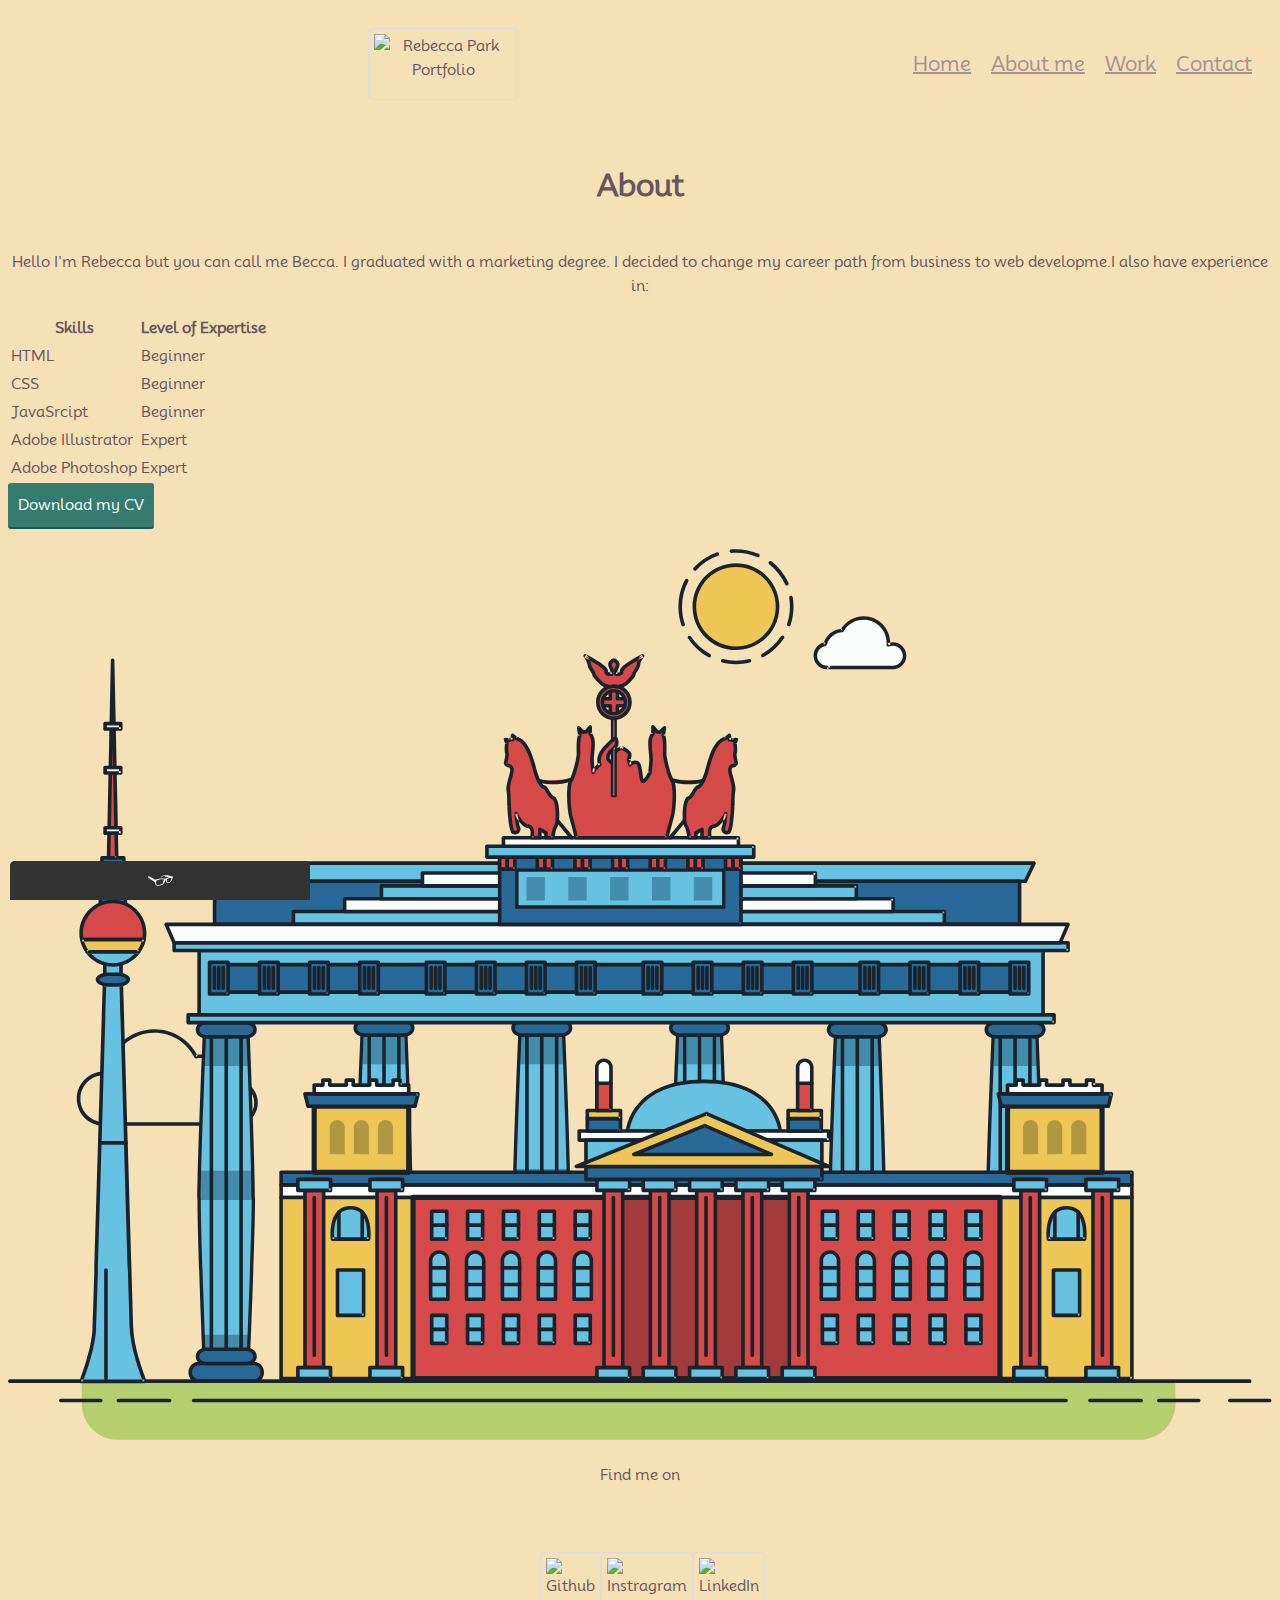
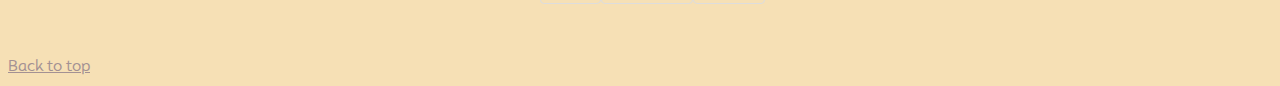
==== commit bb7bf387: "about.html" ====
--- a/about.html
+++ b/about.html
@@ -3,7 +3,7 @@
 
 <head>
   <meta charset="utf-8">
-  <title>Rebecca Park- Portfolio</title>
+  <title>About Rebecca Park</title>
   <meta name="viewport" content="width=device-width, initial-scale=1.0">
   <meta name="viewport" content="width=device-width, initial-scale=1">
   <link rel="shortcut icon" href="https://en.wikipedia.org/static/images/icons/wikipedia.png">
@@ -683,4 +683,4 @@
   <script src="js/tota11y.min.js"></script>
 </body>
 
-</html>+</html>
--- a/css/style.production.css
+++ b/css/style.production.css
@@ -0,0 +1,331 @@
+/*
+* Prefixed by https://autoprefixer.github.io
+* PostCSS: v8.4.14,
+* Autoprefixer: v10.4.7
+* Browsers: last 4 version
+*/
+
+* {
+  -webkit-box-sizing: border-box;
+          box-sizing: border-box;
+}
+
+body {
+  background-color: #f6e0b5;
+  color: #66545e;
+  font-family: "Mooli", sans-serif;
+  font-weight: 400;
+  font-size: 15px;
+  line-height: 1.6;
+}
+h1 {
+  font-size: 30px;
+  font-weight: 700;
+  line-height: 3;
+  color: #66545e;
+  text-align: center;
+}
+
+h2 {
+  font-size: 25px;
+  font-weight: 700;
+  color: #66545e;
+}
+
+h3 {
+  font-size: 18px;
+  font-weight: 700;
+}
+a {
+  color: #994e54;
+}
+a {
+  color: #a39193;
+}
+
+a:hover {
+  /* No underlining when hovering over a link */
+  text-decoration: none;
+}
+a:hover,
+a:focus {
+  /* No underlining when hovering over a link */
+  color: #66545e;
+}
+a:visited {
+  color: #66545e;
+}
+a:active {
+  color: #66545e;
+}
+.button,
+button {
+  /* overwrites browser defaults */
+  /* resets the border */
+  border: none;
+  display: inline-block;
+  /* takes the font from the outer container */
+  font-family: inherit;
+  /* style button */
+  background-color: #357b70;
+  color: white;
+  text-decoration: none;
+  padding: 10px;
+  border-radius: 3px;
+  /* width of the border, type, color */
+  border-bottom: 2px solid rgba(0, 0, 0, 0.3);
+  -webkit-transition: opacity 0.2s;
+  -o-transition: opacity 0.2s;
+  transition: opacity 0.2s;
+}
+button {
+  border: none;
+  font-family: inherit;
+  background-color: #eea990;
+  color: #66545e;
+  text-decoration: none;
+  padding: 10px;
+  border-radius: 3px;
+  border-bottom: 2px solid rgba(0, 0, 0, 0.3);
+}
+button:hover,
+button:focus {
+  cursor: pointer;
+  opacity: 0.8;
+}
+.button__secondary {
+  background-color: #eea990;
+  color: #66545e;
+}
+.navigation-list {
+  list-style-type: none;
+  font-size: 20px;
+  color: #994e54;
+}
+.navigation-list li {
+  display: inline-block;
+  margin-left: 15px;
+  color: #994e54;
+}
+.navigation-list__item--active {
+  text-decoration: none;
+  color: #994e54;
+}
+.navigation__logo {
+  position: relative;
+  top: 20px;
+  left: 20px;
+}
+img {
+  border: 1px solid #ddd;
+  border-radius: 4px;
+  padding: 5px;
+  width: 150px;
+  display: block;
+  margin-left: auto;
+  margin-right: auto
+}
+.profile__portrait {
+  float: left;
+  width: 250px;
+  margin-right: 40px;
+  border-radius: 50%;
+}
+.page-header {
+  display: -webkit-box;
+  display: -ms-flexbox;
+  display: flex;
+  width: 100%;
+  padding: 20px;
+  text-align: center;
+}
+.page-header__item:last-child {
+  -webkit-box-flex: 1;
+      -ms-flex-positive: 1;
+          flex-grow: 1;
+  text-align: right;
+}
+p {
+  text-align: center;
+}
+div {
+  background-color: #f6e0b5;
+  width: 300px;
+  border: 15px #66545e;
+  padding: 50px;
+  margin: 20px;
+}
+a {
+  display: inline-block;
+  text-align: center;
+  margin: auto;
+}
+.grid__item {
+  display: inline-block;
+  width: 33%;
+}
+@supports (display: grid) {
+  .grid {
+    display: -ms-grid;
+    display: grid;
+    -ms-grid-columns: 1fr 20px 1fr 20px 1fr;
+    grid-template-columns: 1fr 1fr 1fr;
+    grid-gap: 20px;
+    margin: 0;
+  }
+  .grid__item{
+    background-color: #e791a9;
+    width: auto;
+    min-height: auto;
+    margin: 0;
+  }
+  .grid__item:last-child {
+    -ms-grid-column: 3;
+    grid-column: 3;
+    -ms-grid-column-span: 0;
+    grid-column-end: 3;
+    -ms-grid-row: 1;
+    grid-row: 1;
+    -ms-grid-row-span: 2;
+    grid-row-end: 3;
+  }
+}
+div.a {
+  text-align: center;
+}
+img {
+  display: block;
+  margin-left: auto;
+  margin-right: auto;
+}
+.button,
+button {
+  /* overwrites browser defaults and resets the border */
+  border: none;
+  display: inline-block;
+  /* takes the font from the outer container */
+  font-family: inherit;
+  /* styles the button */
+  background-color: #357b70;
+  color: white;
+  text-decoration: none;
+  padding: 10px;
+  border-radius: 3px;
+  /* width of the border, type, color */
+  border-bottom: 2px solid rgba(0, 0, 0, 0.3);
+  -webkit-transition-duration: 0.2s;
+       -o-transition-duration: 0.2s;
+          transition-duration: 0.2s;
+  -webkit-transition-property: opacity 0.2s;
+  -o-transition-property: opacity 0.2s;
+  transition-property: opacity 0.2s;
+}
+button:hover,
+button:focus,
+.button:hover,
+.button:focus {
+  cursor: pointer;
+  opacity: 0.8;
+}
+.page-footer {
+  clear: both;
+  -webkit-box-align: center;
+      -ms-flex-align: center;
+          align-items: center;
+}
+.social-media {
+  display: -webkit-box;
+  display: -ms-flexbox;
+  display: flex;
+  -webkit-box-orient: horizontal;
+  -webkit-box-direction: normal;
+      -ms-flex-direction: row;
+          flex-direction: row;
+  margin: 0 auto;
+}
+@media all and (max-width: 500px) {
+  .grid {
+    -ms-grid-columns: 1fr;
+    grid-template-columns: 1fr;
+  }
+}
+@media all and (min-width: 500px) and (max-width: 750px) {
+  .grid {
+    -ms-grid-columns: 1fr 20px 1fr;
+    grid-template-columns: 1fr 1fr;
+  }
+}
+@media all and (max-width: 750px) {
+  .grid {
+    grid-gap: 10px;
+  }
+  .grid__item:last-child {
+    grid-column: auto / auto;
+    grid-row: auto / auto;
+  }
+  h1 {
+    font-size: 22px;
+  }
+}
+@-webkit-keyframes color-change {
+  0% {
+    fill: #edc655;
+  }
+  50% {
+    fill: #fcffad;
+  }
+  100% {
+    fill: #f76414;
+  }
+}
+@keyframes color-change {
+  0% {
+    fill: #edc655;
+  }
+  50% {
+    fill: #fcffad;
+  }
+  100% {
+    fill: #f76414;
+  }
+}
+.sun {
+  -webkit-animation-duration: 4s;
+          animation-duration: 4s;
+  -webkit-animation-name: color-change;
+          animation-name: color-change;
+  -webkit-animation-iteration-count: infinite;
+          animation-iteration-count: infinite;
+  -webkit-animation-direction: alternate;
+          animation-direction: alternate;
+  -webkit-animation-timing-function: linear;
+          animation-timing-function: linear;
+}
+.sun {
+  -webkit-animation: 4s color-change infinite alternate linear;
+          animation: 4s color-change infinite alternate linear;
+}
+@-webkit-keyframes cloud-move {
+  from {
+    -webkit-transform: translate(0, 50px);
+            transform: translate(0, 50px);
+  }
+  to {
+    -webkit-transform: translate(200px, 50px);
+            transform: translate(200px, 50px);
+  }
+}
+@keyframes cloud-move {
+  from {
+    -webkit-transform: translate(0, 50px);
+            transform: translate(0, 50px);
+  }
+  to {
+    -webkit-transform: translate(200px, 50px);
+            transform: translate(200px, 50px);
+  }
+}
+.cloud-front {
+  -webkit-animation: 30s cloud-move infinite alternate linear;
+          animation: 30s cloud-move infinite alternate linear;
+}